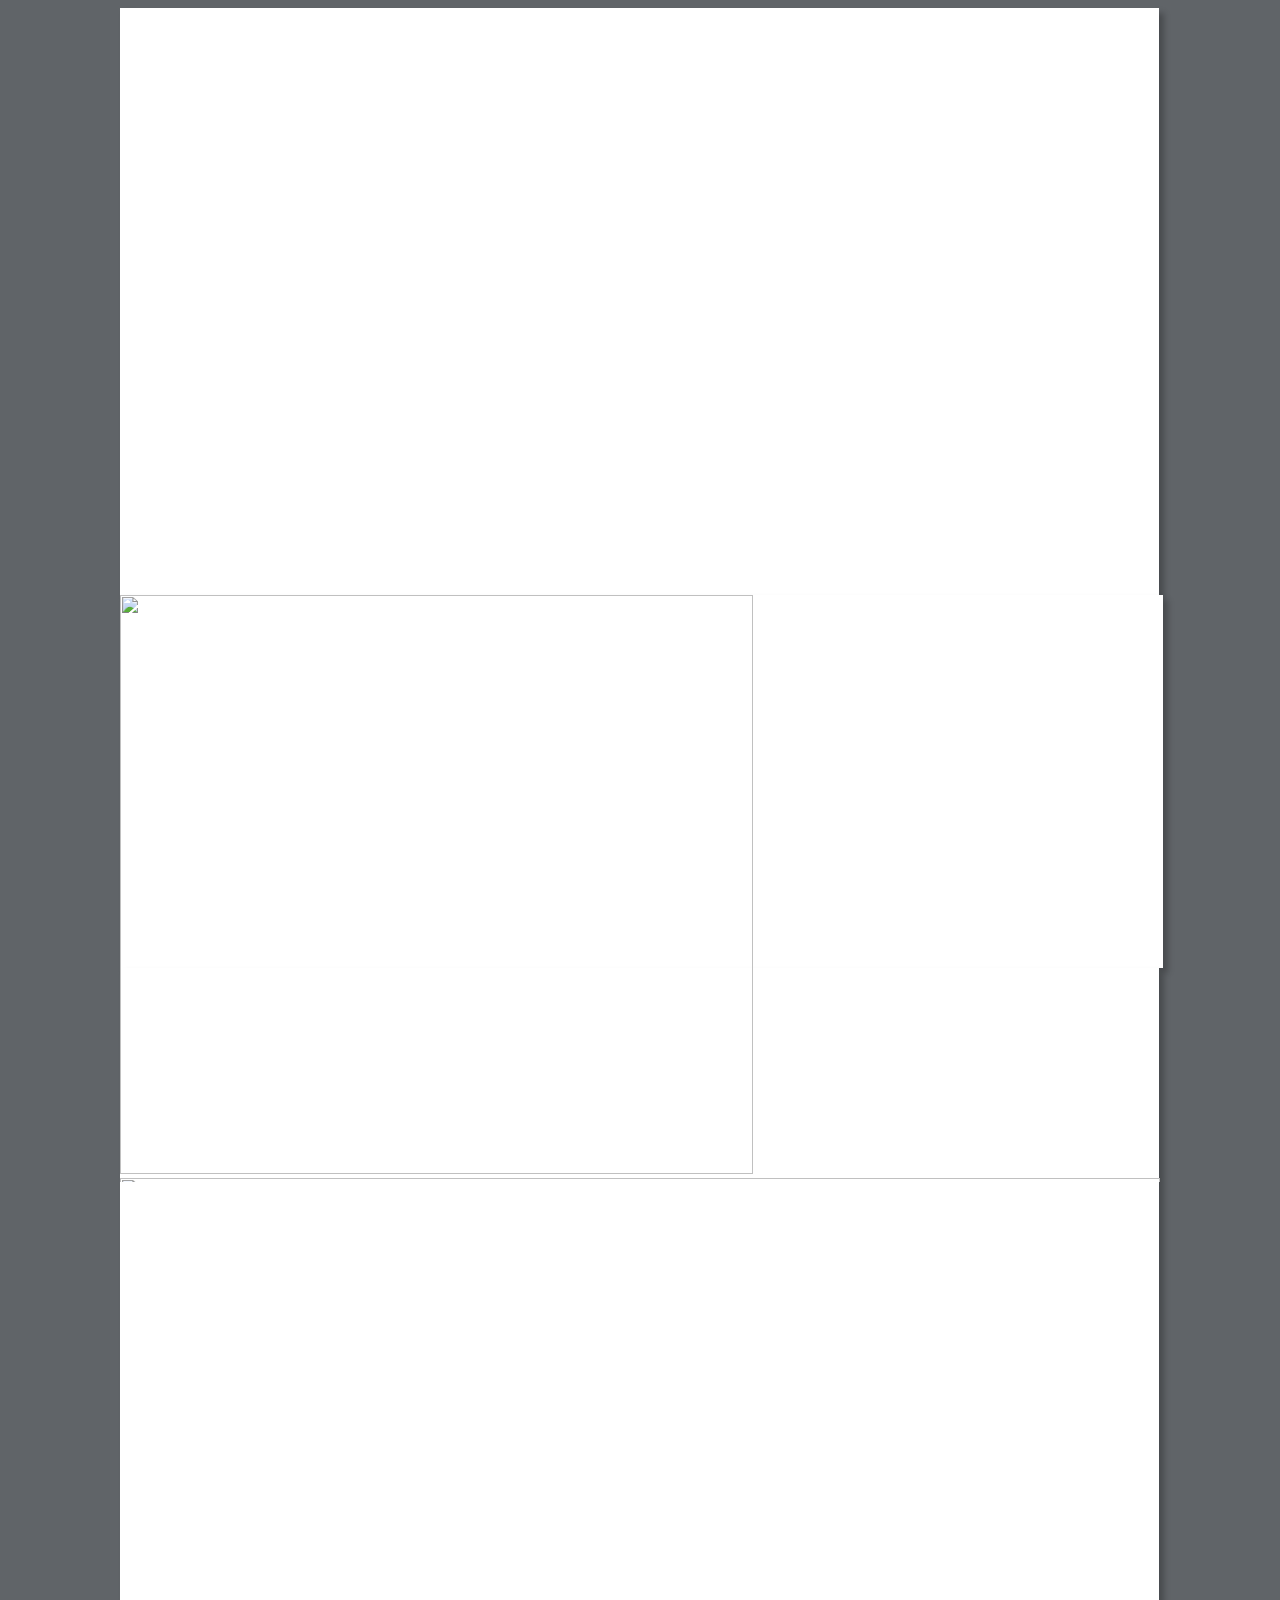
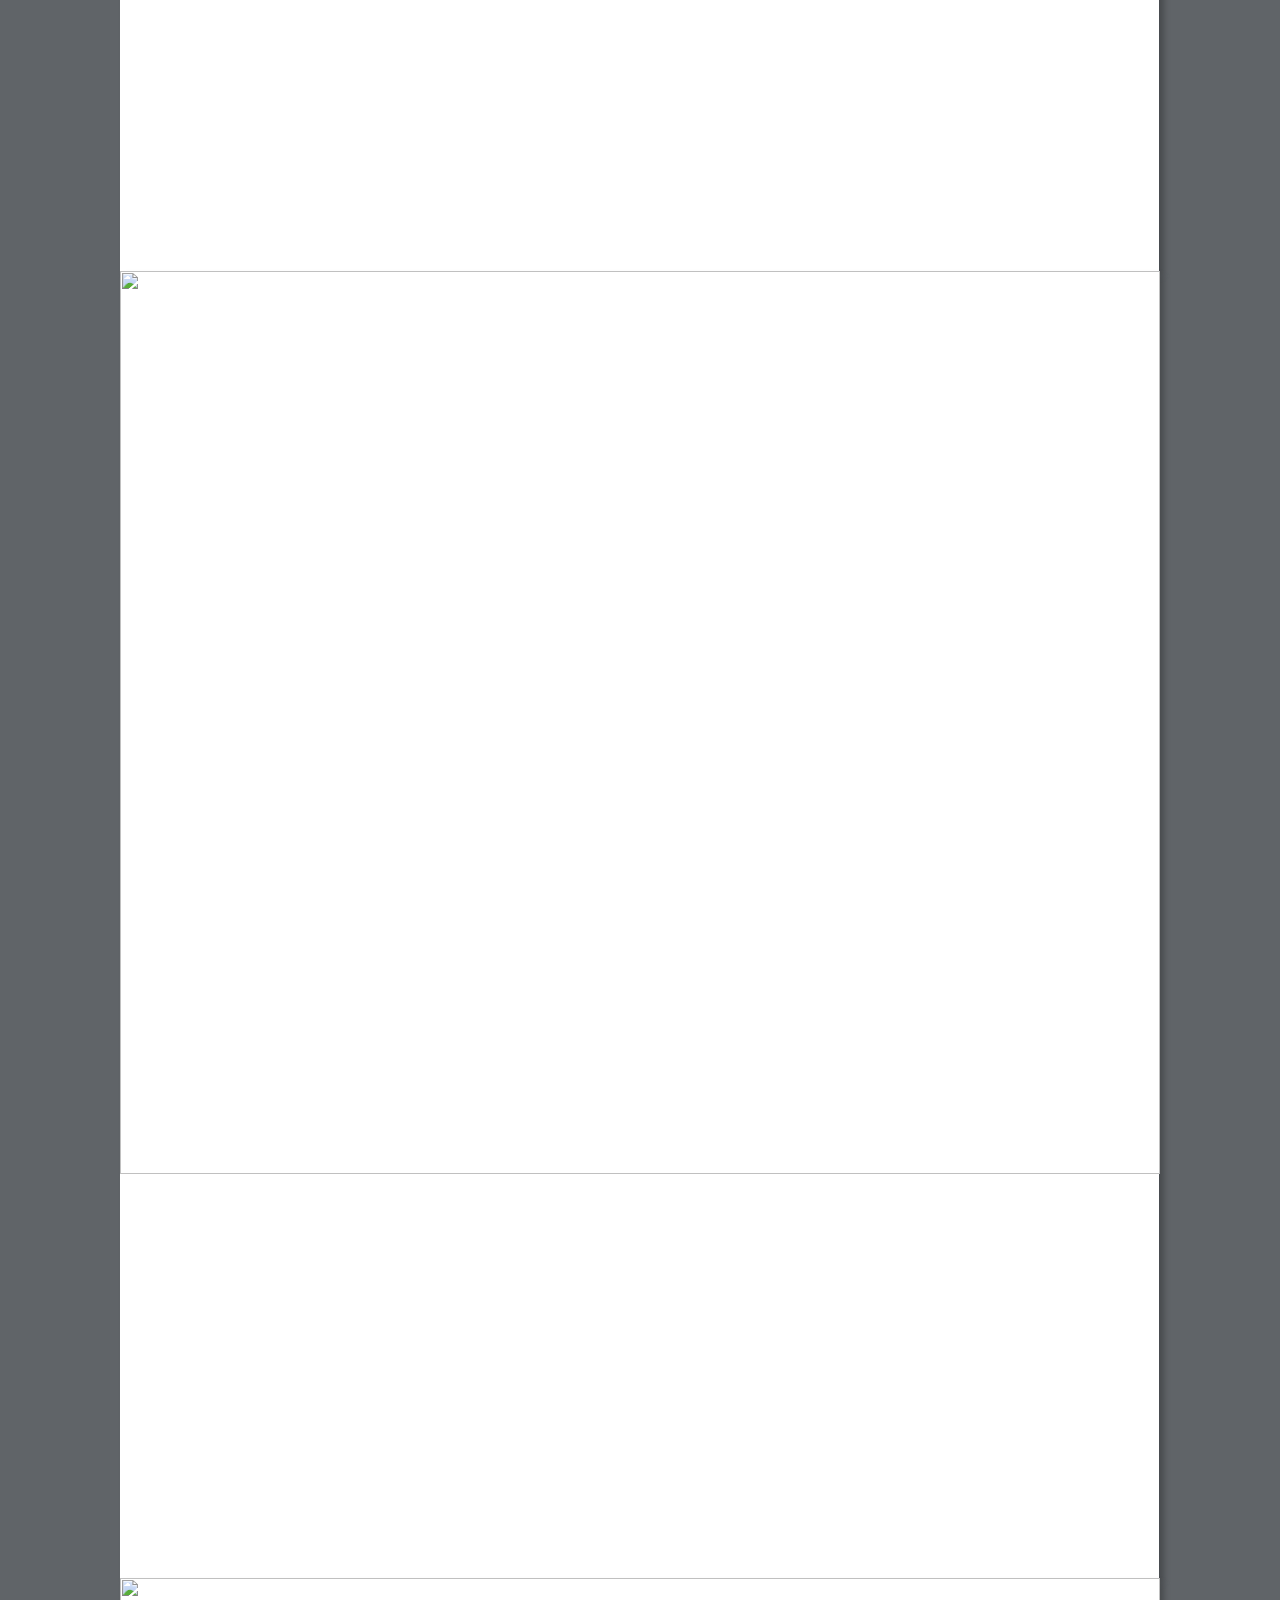
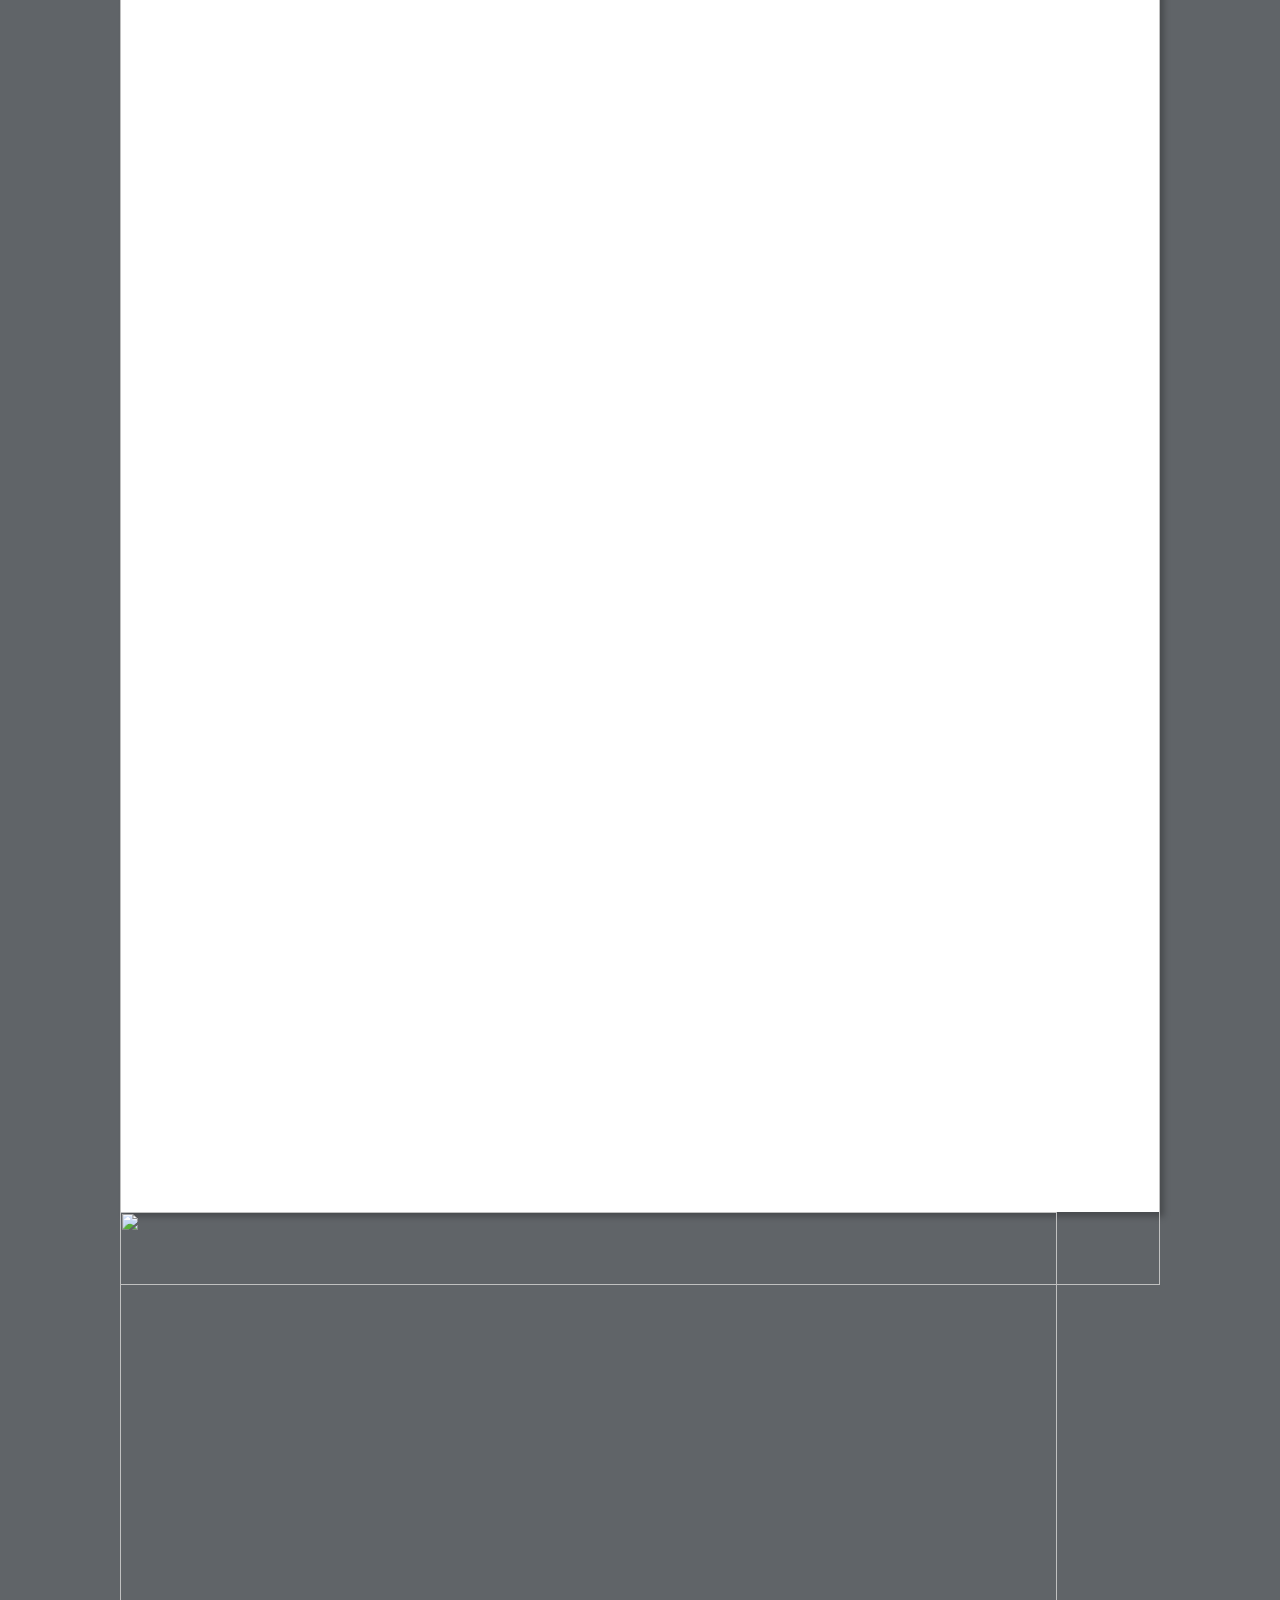
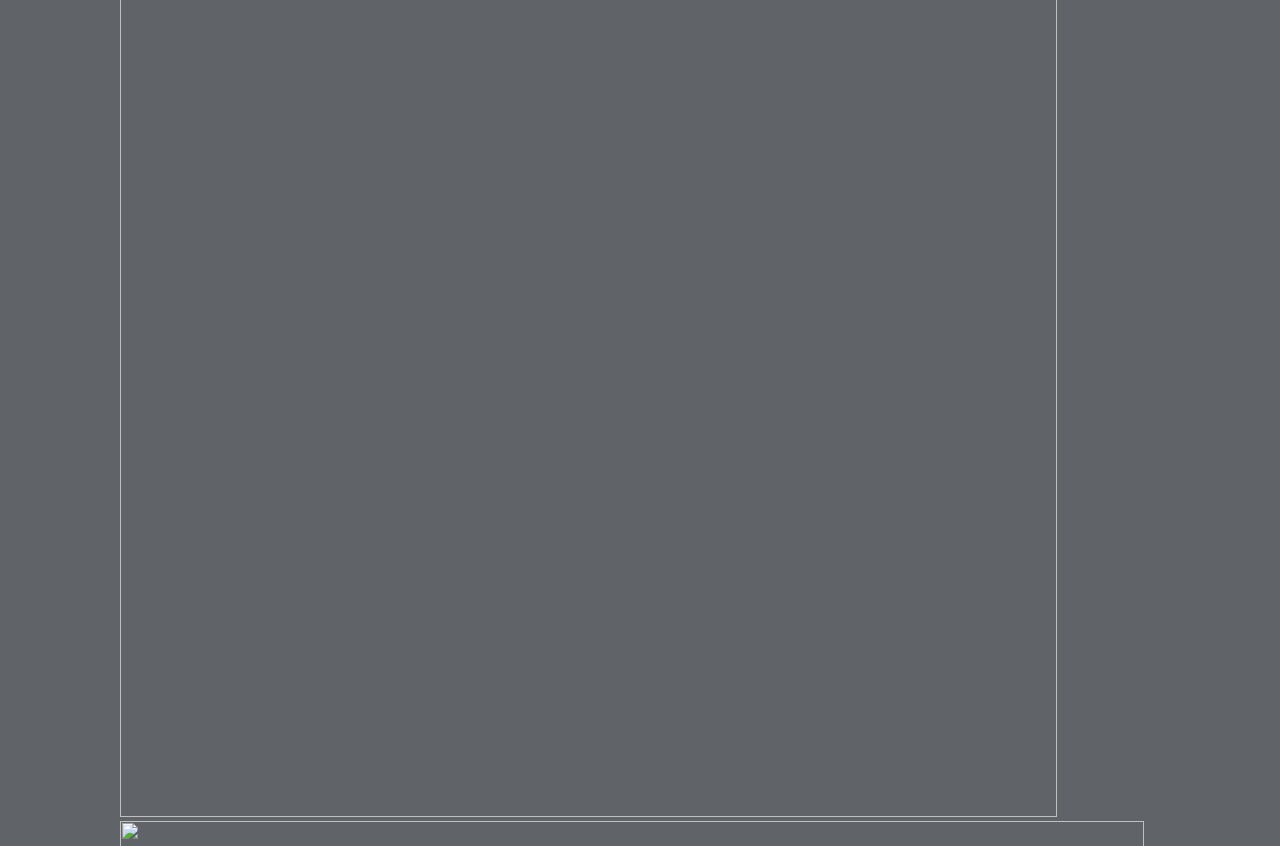
==== index.html @ 154f119e "Add files via upload" ====
<!DOCTYPE html>
<html lang="zxx">
<head>
 <meta http-equiv="X-UA-Compatible" content="IE=EDGE">
 <meta charset="utf-8">
 <meta name="Generator" content="Xara HTML filter v.9.6.0.33">
 <meta name="XAR Files" content="Mazizi-Miya-Pro_htm_files/xr_files.txt">
 <title>Mazizi-Miya-Pro</title>
 <meta name="viewport" content="width=device-width, initial-scale=1">
 <script>document.documentElement.className="xr_bgh0";</script>
 <link rel="stylesheet" href="Mazizi-Miya-Pro_htm_files/xr_main.css">
 <link rel="stylesheet" href="Mazizi-Miya-Pro_htm_files/xr_text.css">
 <script>
 <!--
  var xr_bckgx=0,xr_bckgy=0;function xr_rx(){var ww=document.documentElement.clientWidth;
  xr_dx=(ww-parseInt(xr_xr.style.width))/2;
  if(xr_dx<0){xr_dx=0;};
  document.body.style.backgroundPosition=xr_dx+xr_bckgx+"px "+(xr_bckgy+xr_xr.offsetTop)+"px";};
  function xr_nn(){return(true);};function xr_mm(){};
  window.onresize=xr_rx; window.onload=xr_rx;
 -->
</script>
 <script>xr_spavert=1;xr_pagegap=4;</script>
 <link rel="stylesheet" href="Mazizi-Miya-Pro_htm_files/ani.css">
 <style>
  @media screen and (max-width: 1041px) {#xr_xr {top:0px;}}
 </style>
</head>
<body style="background-color:#606468">
<!--[if gte IE 9]><!-->
<div id="xr_xr" class="xr_noc" style="width: 1040px; height: 587px; position:relative; text-align:left; margin:0 auto;" onmousedown="xr_mm(event);">
<!--<![endif]-->
<!--[if lt IE 9]>
<div class="xr_ap" id="xr_xr" style="width: 1040px; height: 587px; left:50%; margin-left: -520px; text-align: left; top:0px;">
<![endif]-->
 <script>var xr_xr=document.getElementById("xr_xr")</script>
<div id="xr_td" class="xr_td">
<div class="xr_app xr_page0 xr_bgn_0_0_0" id="xr_page0" style="height: 587px; left:0px;">
<div id="xr_page_Mazizi-Miya-Pro"></div>
<div class="xr_apb xr_pp" style="width: 1039px; height: 587px; top:0px; left:0px; background-color: white; box-shadow: 5px 5px 6px rgba(0,0,0,0.25);"></div>
<div id="xr_xrc1" class="xr_ap xr_xrc" style="width: 1040px; height: 587px; overflow:hidden;">
 <img class="xr_ap" src="Mazizi-Miya-Pro_htm_files/1.jpg" alt="" title="" style="left:3px;top:0px;width:633px;height:579px;">
 <img class="xr_ap" src="Mazizi-Miya-Pro_htm_files/2.png" alt="" title="" style="left:0px;top:0px;width:1040px;height:585px;">
 <img class="xr_ap" src="Mazizi-Miya-Pro_htm_files/46.png" alt="" title="" style="left:0px;top:0px;width:1040px;height:584px;">
 <img class="xr_ap" src="Mazizi-Miya-Pro_htm_files/47.jpg" alt="" title="" style="left:56px;top:70px;width:310px;height:66px;">
 <img class="xr_ap" src="Mazizi-Miya-Pro_htm_files/5.png" alt="" title="" style="left:51px;top:338px;width:596px;height:197px;">
 <img class="xr_ap" src="Mazizi-Miya-Pro_htm_files/49.png" alt="" title="" style="left:48px;top:170px;width:412px;height:149px;">
<div class="xr_group">
 <span class="xr_ar" style="left:50px;top:79px;width:311px;height:52px; background-color: #A637EC;"></span>
</div>
 <img class="xr_ap" src="Mazizi-Miya-Pro_htm_files/50.jpg" alt="" title="" style="left:668px;top:87px;width:308px;height:447px;">
 <img class="xr_ap" src="Mazizi-Miya-Pro_htm_files/8.jpg" alt="" title="" style="left:676px;top:97px;width:292px;height:430px;">
 <img class="xr_ap" src="Mazizi-Miya-Pro_htm_files/52.jpg" alt="" title="" style="left:59px;top:97px;width:576px;height:418px;">
</div>
</div>
<div class="xr_app xr_page1 xr_bgn_1_0_0" id="xr_page1" style="height: 373px; left:0px;">
<div id="xr_page_Mazizi-Miya-Pro_2"></div>
<div class="xr_apb xr_pp" style="width: 1043px; height: 373px; top:0px; left:0px; background-color: white; box-shadow: 5px 5px 6px rgba(0,0,0,0.25);"></div>
<div id="xr_xrc2" class="xr_ap xr_xrc" style="width: 1044px; height: 373px; overflow:hidden;">
<iframe src="https://open.spotify.com/embed/album/0aCFxXlFzAm9dLtx5IFuYE?si=T-fPYQ72QIa0L0zfQtjj3w" width="1044" height="440" frameborder="0" allowtransparency="true" allow="encrypted-media"></iframe>     
</div>
</div>
<div class="xr_app xr_page2 xr_bgn_2_0_0" id="xr_page2" style="height: 903px; left:0px;">
<div id="xr_page_Mazizi-Miya-Pro_3"></div>
<div class="xr_apb xr_pp" style="width: 1039px; height: 903px; top:0px; left:0px; background-color: white; box-shadow: 5px 5px 6px rgba(0,0,0,0.25);"></div>
<div id="xr_xrc3" class="xr_ap xr_xrc" style="width: 1040px; height: 903px; overflow:hidden;">
 <img class="xr_ap" src="Mazizi-Miya-Pro_htm_files/9.png" alt="" title="" style="left:0px;top:0px;width:1040px;height:903px;">
 <img class="xr_ap" src="Mazizi-Miya-Pro_htm_files/10.jpg" alt="" title="" style="left:392px;top:54px;width:296px;height:44px;">
 <img class="xr_ap" src="Mazizi-Miya-Pro_htm_files/55.png" alt="" title="" style="left:0px;top:-1px;width:1043px;height:906px;">
<div class="xr_group">
 <span class="xr_ar" style="left:394px;top:45px;width:292px;height:52px; background-color: #A637EC;"></span>
</div>
<div class="xr_group">
 <span class="xr_ar" style="left:60px;top:17px;width:345px;height:426px; background-color: #A637EC;"></span>
</div>
 <img class="xr_ap" src="Mazizi-Miya-Pro_htm_files/12.jpg" alt="" title="" style="left:72px;top:30px;width:323px;height:404px;">
 <img class="xr_ap" src="Mazizi-Miya-Pro_htm_files/57.png" alt="" title="" style="left:419px;top:108px;width:501px;height:229px;">
<div class="xr_group">
 <span class="xr_ar" style="left:624px;top:449px;width:287px;height:426px; background-color: #A637EC;"></span>
</div>
 <img class="xr_ap" src="Mazizi-Miya-Pro_htm_files/14.jpg" alt="" title="" style="left:638px;top:459px;width:258px;height:403px;">
<div class="xr_group">
 <span class="xr_ar" style="left:58px;top:489px;width:566px;height:52px; background-color: #A637EC;"></span>
</div>
 <img class="xr_ap" src="Mazizi-Miya-Pro_htm_files/15.png" alt="" title="" style="left:56px;top:548px;width:560px;height:161px;">
<div class="xr_group">
 <span class="xr_ar" style="left:55px;top:713px;width:578px;height:162px; background-color: #A637EC;"></span>
</div>
 <img class="xr_ap" src="Mazizi-Miya-Pro_htm_files/16.jpg" alt="" title="" style="left:67px;top:726px;width:102px;height:136px;">
 <img class="xr_ap" src="Mazizi-Miya-Pro_htm_files/17.jpg" alt="" title="" style="left:285px;top:724px;width:106px;height:136px;">
 <img class="xr_ap" src="Mazizi-Miya-Pro_htm_files/18.jpg" alt="" title="" style="left:398px;top:723px;width:109px;height:136px;">
 <img class="xr_ap" src="Mazizi-Miya-Pro_htm_files/19.jpg" alt="" title="" style="left:174px;top:727px;width:105px;height:136px;">
 <img class="xr_ap" src="Mazizi-Miya-Pro_htm_files/20.jpg" alt="" title="" style="left:513px;top:724px;width:103px;height:136px;">
 <img class="xr_ap" src="Mazizi-Miya-Pro_htm_files/65.jpg" alt="" title="" style="left:428px;top:61px;width:463px;height:267px;">
 <img class="xr_ap" src="Mazizi-Miya-Pro_htm_files/66.jpg" alt="" title="" style="left:68px;top:504px;width:500px;height:181px;">
</div>
</div>
<div class="xr_app xr_page3 xr_bgn_3_0_0" id="xr_page3" style="height: 1307px; left:0px;">
<div id="xr_page_Mazizi-Miya-Pro_4"></div>
<div class="xr_apb xr_pp" style="width: 1039px; height: 1307px; top:0px; left:0px; background-color: white; box-shadow: 5px 5px 6px rgba(0,0,0,0.25);"></div>
<div id="xr_xrc4" class="xr_ap xr_xrc" style="width: 1040px; height: 1307px; overflow:hidden;">
 <img class="xr_ap" src="Mazizi-Miya-Pro_htm_files/21.png" alt="" title="" style="left:0px;top:-1px;width:1040px;height:1307px;">
 <img class="xr_ap" src="Mazizi-Miya-Pro_htm_files/22.jpg" alt="" title="" style="left:392px;top:32px;width:453px;height:65px;">
<div class="xr_group">
 <span class="xr_ar" style="left:394px;top:45px;width:451px;height:52px; background-color: #A637EC;"></span>
</div>
<div class="xr_group">
 <span class="xr_ar" style="left:60px;top:17px;width:345px;height:514px; background-color: #A637EC;"></span>
</div>
<div class="xr_group">
 <span class="xr_ar" style="left:638px;top:542px;width:251px;height:346px; background-color: #A637EC;"></span>
</div>
<div class="xr_group">
 <span class="xr_ar" style="left:51px;top:578px;width:588px;height:52px; background-color: #A637EC;"></span>
</div>
 <img class="xr_ap" src="Mazizi-Miya-Pro_htm_files/69.png" alt="" title="" style="left:335px;top:960px;width:671px;height:245px;">
<div class="xr_group">
 <span class="xr_ar" style="left:60px;top:862px;width:269px;height:436px; background-color: #A637EC;"></span>
</div>
 <img class="xr_ap" src="Mazizi-Miya-Pro_htm_files/24.png" alt="" title="" style="left:54px;top:637px;width:557px;height:196px;">
<div class="xr_group">
 <span class="xr_ar" style="left:422px;top:284px;width:177px;height:38px; background-color: #A637EC;"></span>
</div>
 <img class="xr_ap" src="Mazizi-Miya-Pro_htm_files/71.png" alt="" title="" style="left:412px;top:106px;width:609px;height:427px;">
<div class="xr_group">
 <span class="xr_ar" style="left:329px;top:905px;width:560px;height:44px; background-color: #A637EC;"></span>
</div>
 <img class="xr_ap" src="Mazizi-Miya-Pro_htm_files/26.png" alt="" title="" style="left:65px;top:39px;width:331px;height:470px;">
 <img class="xr_ap" src="Mazizi-Miya-Pro_htm_files/27.jpg" alt="" title="" style="left:81px;top:41px;width:309px;height:476px;">
 <img class="xr_ap" src="Mazizi-Miya-Pro_htm_files/28.jpg" alt="" title="" style="left:649px;top:565px;width:224px;height:310px;">
 <img class="xr_ap" src="Mazizi-Miya-Pro_htm_files/29.jpg" alt="" title="" style="left:77px;top:877px;width:231px;height:400px;">
 <img class="xr_ap" src="Mazizi-Miya-Pro_htm_files/76.jpg" alt="" title="" style="left:433px;top:54px;width:559px;height:461px;">
 <img class="xr_ap" src="Mazizi-Miya-Pro_htm_files/77.jpg" alt="" title="" style="left:68px;top:602px;width:514px;height:219px;">
 <img class="xr_ap" src="Mazizi-Miya-Pro_htm_files/78.jpg" alt="" title="" style="left:349px;top:917px;width:628px;height:265px;">
</div>
</div>
<div class="xr_app xr_page4 xr_bgn_4_0_0" id="xr_page4" style="height: 1234px; left:0px;">
<div id="xr_page_Mazizi-Miya-Pro_5"></div>
<div class="xr_apb xr_pp" style="width: 1039px; height: 1234px; top:0px; left:0px; background-color: white; box-shadow: 5px 5px 6px rgba(0,0,0,0.25);"></div>
<div id="xr_xrc5" class="xr_ap xr_xrc" style="width: 1040px; height: 1234px; overflow:hidden;">
 <img class="xr_ap" src="Mazizi-Miya-Pro_htm_files/30.jpg" alt="" title="" style="left:0px;top:2px;width:937px;height:1205px;">
 <img class="xr_ap" src="Mazizi-Miya-Pro_htm_files/134.png" alt="" title="" style="left:16px;top:-1px;width:1024px;height:1213px;">
 <img class="xr_ap" src="Mazizi-Miya-Pro_htm_files/32.jpg" alt="" title="" style="left:392px;top:32px;width:296px;height:65px;">
<div class="xr_group">
 <span class="xr_ar" style="left:394px;top:45px;width:292px;height:52px; background-color: #A637EC;"></span>
</div>
<div class="xr_group">
 <span class="xr_ar" style="left:60px;top:17px;width:345px;height:426px; background-color: #A637EC;"></span>
</div>
 <img class="xr_ap" src="Mazizi-Miya-Pro_htm_files/33.jpg" alt="" title="" style="left:72px;top:29px;width:323px;height:404px;">
 <img class="xr_ap" src="Mazizi-Miya-Pro_htm_files/34.png" alt="" title="" style="left:414px;top:110px;width:500px;height:154px;">
<div class="xr_group">
 <span class="xr_ar" style="left:624px;top:449px;width:287px;height:426px; background-color: #A637EC;"></span>
</div>
 <img class="xr_ap" src="Mazizi-Miya-Pro_htm_files/35.jpg" alt="" title="" style="left:638px;top:458px;width:261px;height:399px;">
<div class="xr_group">
 <span class="xr_ar" style="left:58px;top:489px;width:566px;height:52px; background-color: #A637EC;"></span>
</div>
<div class="xr_group">
 <span class="xr_ar" style="left:927px;top:3px;width:110px;height:1202px; background-color: #A637EC;"></span>
</div>
 <img class="xr_ap" src="Mazizi-Miya-Pro_htm_files/36.png" alt="" title="" style="left:56px;top:552px;width:560px;height:147px;">
<div class="xr_group">
 <span class="xr_ar" style="left:278px;top:713px;width:355px;height:162px; background-color: #A637EC;"></span>
</div>
 <img class="xr_ap" src="Mazizi-Miya-Pro_htm_files/37.png" alt="" title="" style="left:407px;top:107px;width:507px;height:157px;">
 <img class="xr_ap" src="Mazizi-Miya-Pro_htm_files/38.jpg" alt="" title="" style="left:285px;top:723px;width:113px;height:136px;">
 <img class="xr_ap" src="Mazizi-Miya-Pro_htm_files/39.jpg" alt="" title="" style="left:403px;top:723px;width:102px;height:136px;">
 <img class="xr_ap" src="Mazizi-Miya-Pro_htm_files/40.jpg" alt="" title="" style="left:509px;top:723px;width:106px;height:136px;">
<div class="xr_group">
 <span class="xr_ar" style="left:55px;top:911px;width:526px;height:58px; background-color: #A637EC;"></span>
</div>
 <img class="xr_ap" src="Mazizi-Miya-Pro_htm_files/41.png" alt="" title="" style="left:47px;top:1046px;width:615px;height:115px;">
 <img class="xr_ap" src="Mazizi-Miya-Pro_htm_files/42.jpg" alt="" title="" style="left:71px;top:1106px;width:24px;height:24px;">
<div class="xr_group">
 <span class="xr_ar" style="left:4px;top:1203px;width:1034px;height:26px; background-color: #A637EC;"></span>
</div>
 <img class="xr_ap" src="Mazizi-Miya-Pro_htm_files/43.jpg" alt="" title="" style="left:69px;top:1056px;width:27px;height:27px;">
 <img class="xr_ap" src="Mazizi-Miya-Pro_htm_files/93.jpg" alt="" title="" style="left:417px;top:57px;width:467px;height:185px;">
 <img class="xr_ap" src="Mazizi-Miya-Pro_htm_files/94.jpg" alt="" title="" style="left:76px;top:506px;width:500px;height:178px;">
 <img class="xr_ap" src="Mazizi-Miya-Pro_htm_files/95.jpg" alt="" title="" style="left:63px;top:930px;width:342px;height:24px;">
 <img class="xr_ap" src="Mazizi-Miya-Pro_htm_files/96.jpg" alt="" title="" style="left:64px;top:1001px;width:423px;height:21px;">
 <img class="xr_ap" src="Mazizi-Miya-Pro_htm_files/97.jpg" alt="" title="" style="left:101px;top:1064px;width:500px;height:62px;">
</div>
</div>
</div>
</div>
<!--[if lt IE 7]><script src="Mazizi-Miya-Pro_htm_files/png.js"></script><![endif]-->
</body>
</html>
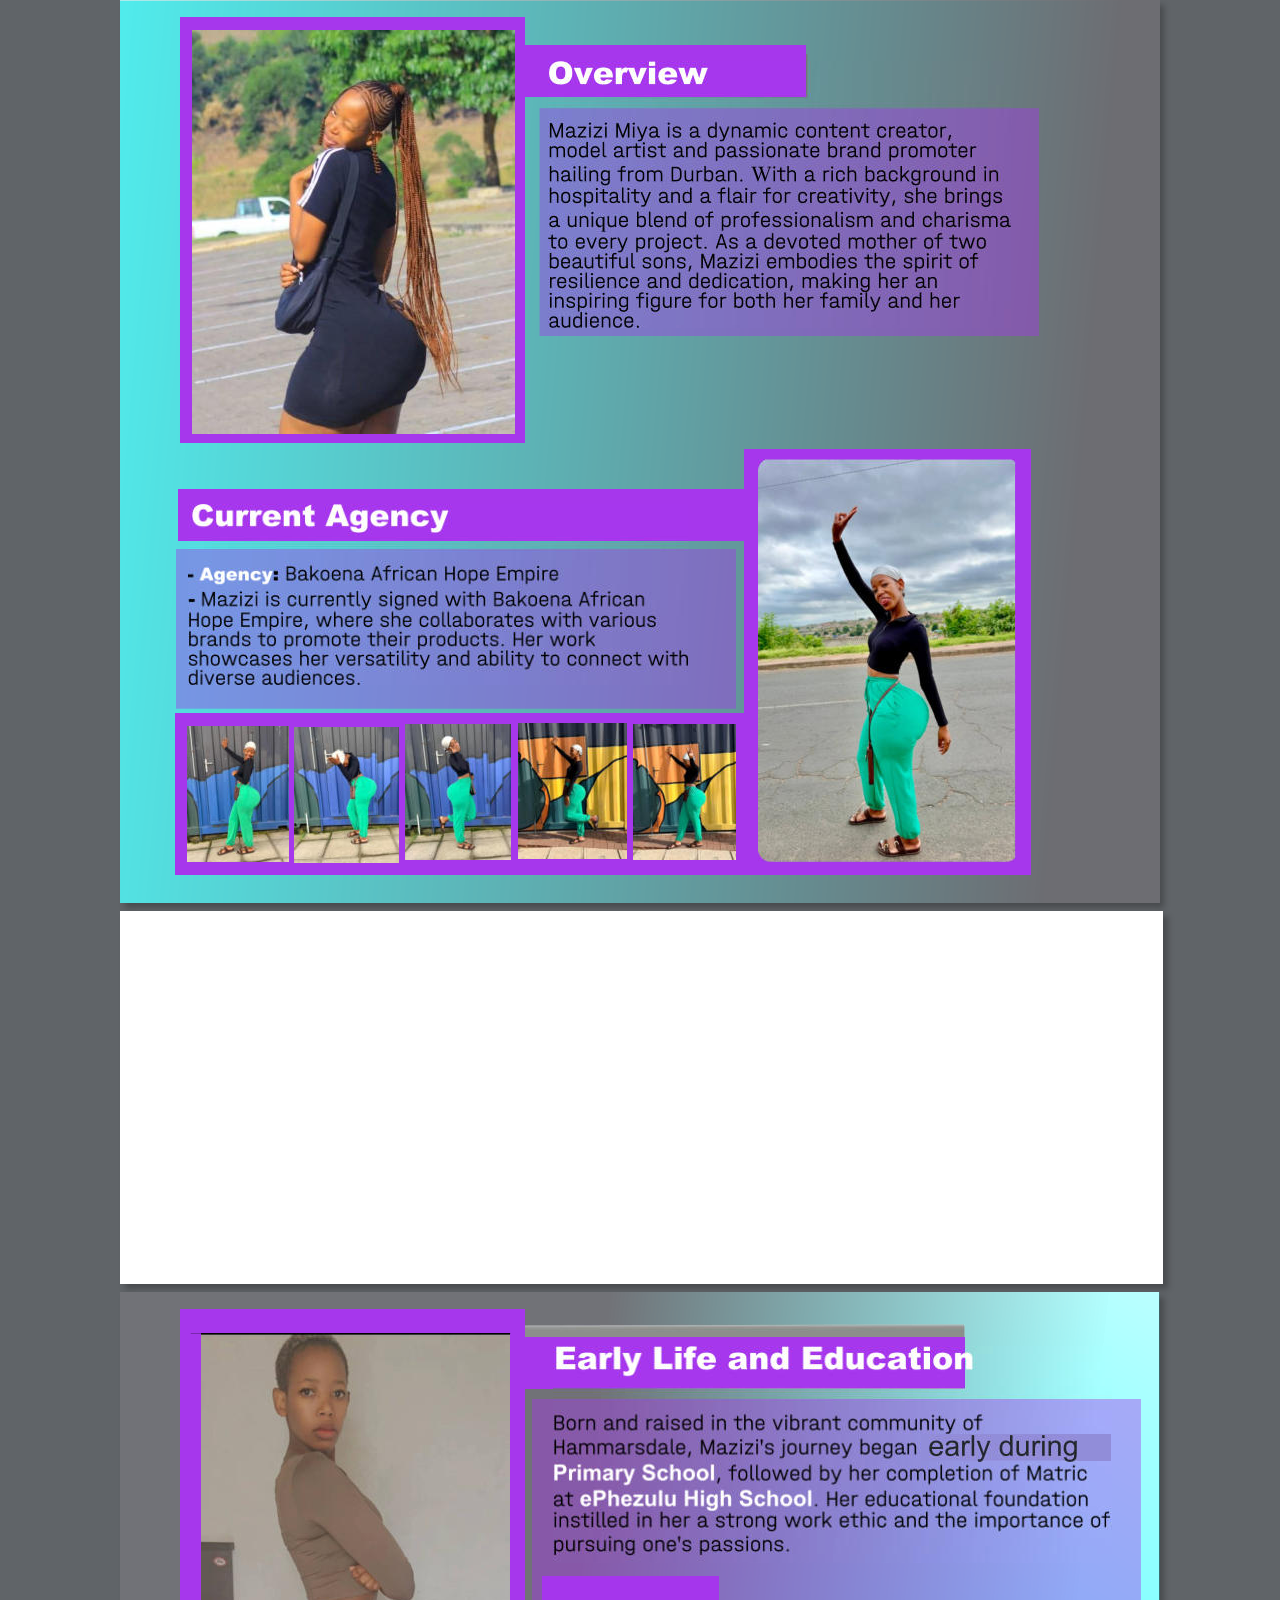
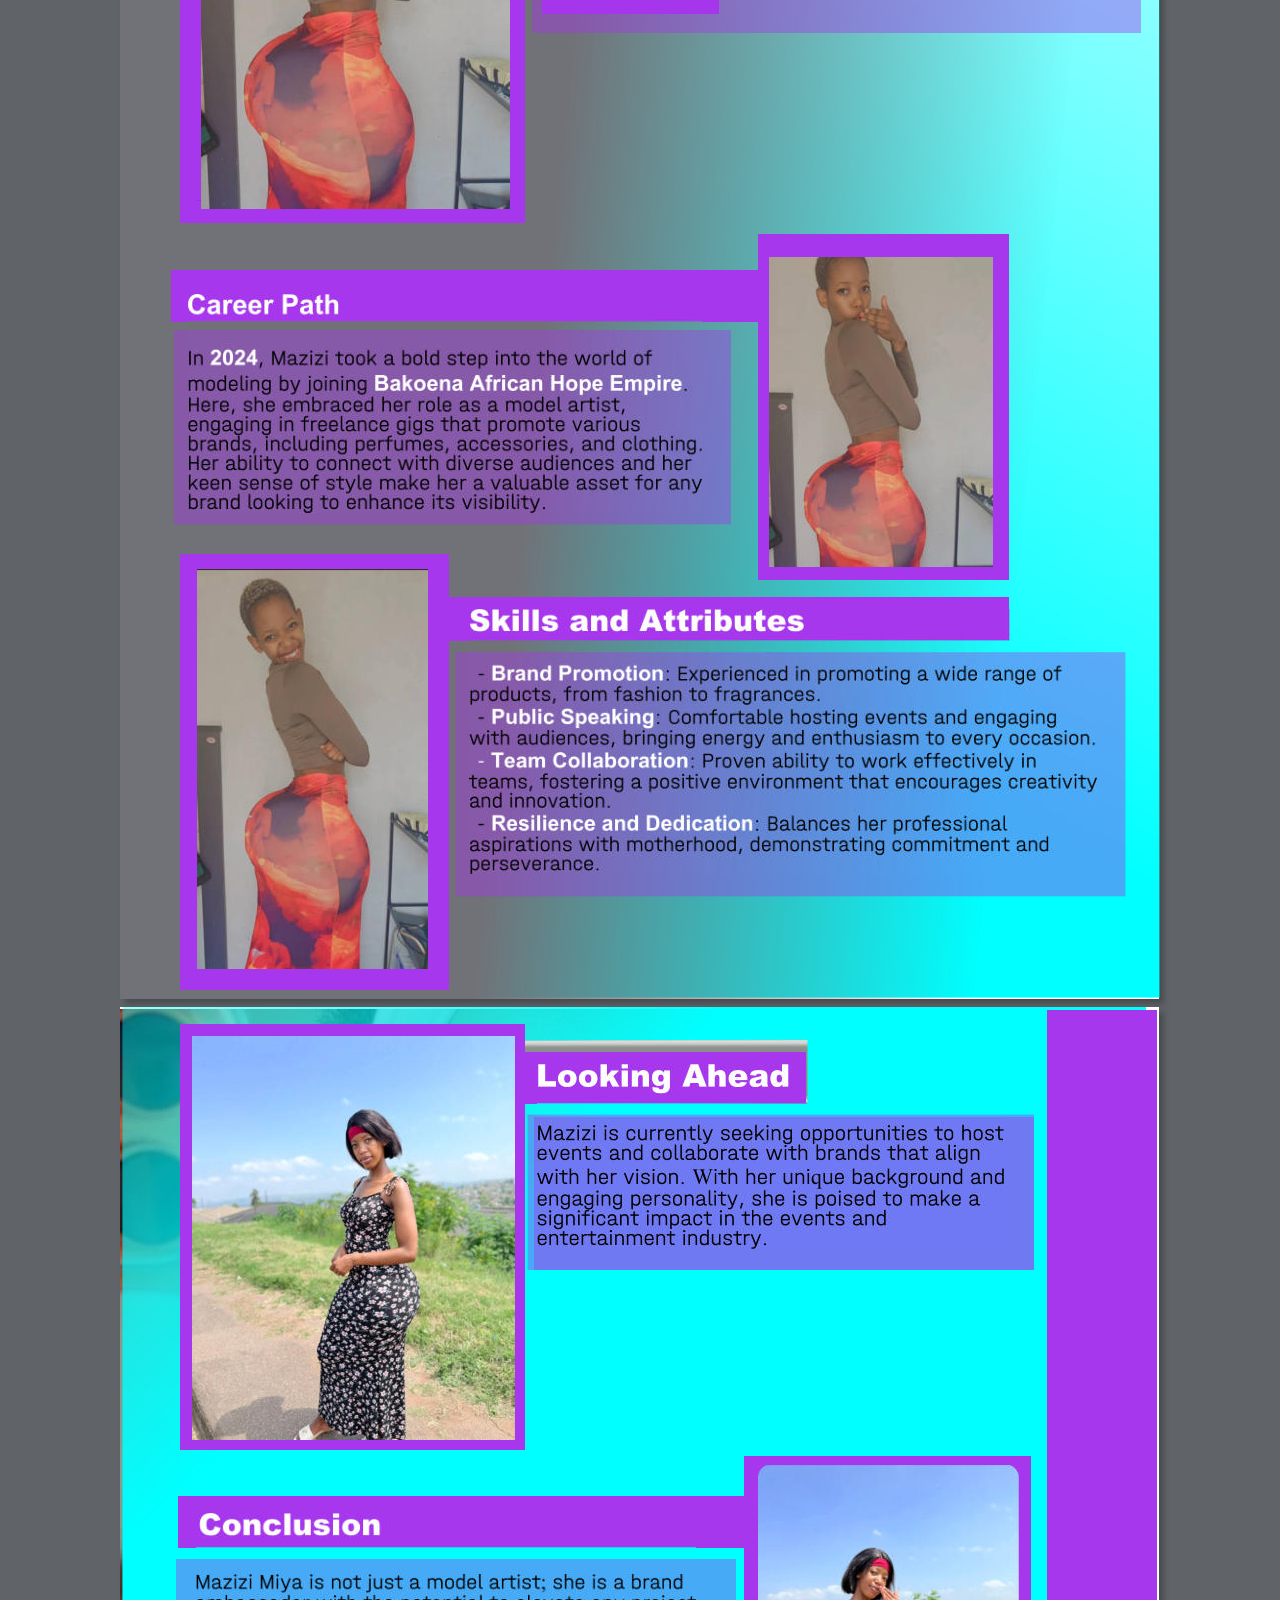
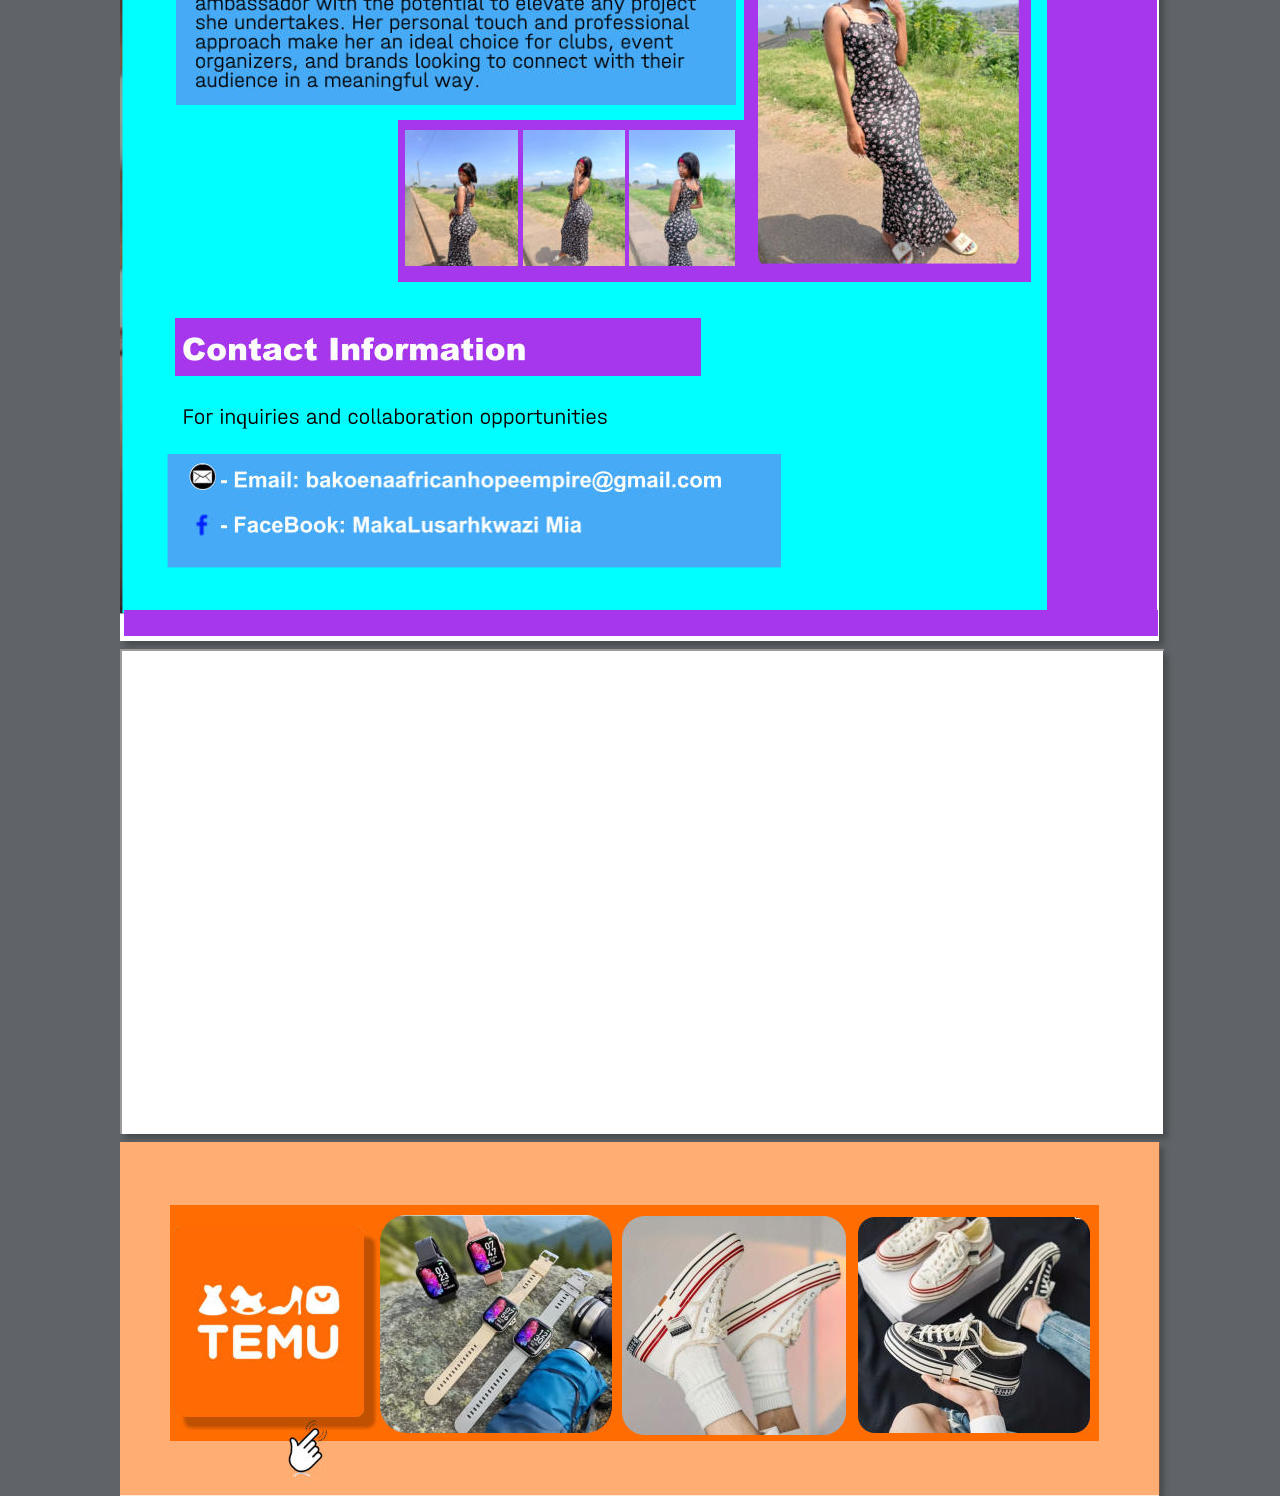
==== commit 420a6199: "Add files via upload" ====
--- a/index.html
+++ b/index.html
@@ -4,12 +4,13 @@
  <meta http-equiv="X-UA-Compatible" content="IE=EDGE">
  <meta charset="utf-8">
  <meta name="Generator" content="Xara HTML filter v.9.6.0.33">
- <meta name="XAR Files" content="Mazizi-Miya-Pro_htm_files/xr_files.txt">
- <title>Mazizi-Miya-Pro</title>
+ <meta name="XAR Files" content="Mazizi-Miya-pp_htm_files/xr_files.txt">
+ 
+ <title>Mazizi-Miya</title>
  <meta name="viewport" content="width=device-width, initial-scale=1">
  <script>document.documentElement.className="xr_bgh0";</script>
- <link rel="stylesheet" href="Mazizi-Miya-Pro_htm_files/xr_main.css">
- <link rel="stylesheet" href="Mazizi-Miya-Pro_htm_files/xr_text.css">
+ <link rel="stylesheet" href="Mazizi-Miya-pp_htm_files/xr_main.css">
+ <link rel="stylesheet" href="Mazizi-Miya-pp_htm_files/xr_text.css">
  <script>
  <!--
   var xr_bckgx=0,xr_bckgy=0;function xr_rx(){var ww=document.documentElement.clientWidth;
@@ -21,170 +22,186 @@
  -->
 </script>
  <script>xr_spavert=1;xr_pagegap=4;</script>
- <link rel="stylesheet" href="Mazizi-Miya-Pro_htm_files/ani.css">
+ <link rel="stylesheet" href="Mazizi-Miya-pp_htm_files/ani.css">
  <style>
   @media screen and (max-width: 1041px) {#xr_xr {top:0px;}}
  </style>
 </head>
 <body style="background-color:#606468">
 <!--[if gte IE 9]><!-->
-<div id="xr_xr" class="xr_noc" style="width: 1040px; height: 587px; position:relative; text-align:left; margin:0 auto;" onmousedown="xr_mm(event);">
+<div id="xr_xr" class="xr_noc" style="width: 1040px; height: 903px; position:relative; text-align:left; margin:0 auto;" onmousedown="xr_mm(event);">
 <!--<![endif]-->
 <!--[if lt IE 9]>
-<div class="xr_ap" id="xr_xr" style="width: 1040px; height: 587px; left:50%; margin-left: -520px; text-align: left; top:0px;">
+<div class="xr_ap" id="xr_xr" style="width: 1040px; height: 903px; left:50%; margin-left: -520px; text-align: left; top:0px;">
 <![endif]-->
  <script>var xr_xr=document.getElementById("xr_xr")</script>
 <div id="xr_td" class="xr_td">
-<div class="xr_app xr_page0 xr_bgn_0_0_0" id="xr_page0" style="height: 587px; left:0px;">
-<div id="xr_page_Mazizi-Miya-Pro"></div>
-<div class="xr_apb xr_pp" style="width: 1039px; height: 587px; top:0px; left:0px; background-color: white; box-shadow: 5px 5px 6px rgba(0,0,0,0.25);"></div>
-<div id="xr_xrc1" class="xr_ap xr_xrc" style="width: 1040px; height: 587px; overflow:hidden;">
- <img class="xr_ap" src="Mazizi-Miya-Pro_htm_files/1.jpg" alt="" title="" style="left:3px;top:0px;width:633px;height:579px;">
- <img class="xr_ap" src="Mazizi-Miya-Pro_htm_files/2.png" alt="" title="" style="left:0px;top:0px;width:1040px;height:585px;">
- <img class="xr_ap" src="Mazizi-Miya-Pro_htm_files/46.png" alt="" title="" style="left:0px;top:0px;width:1040px;height:584px;">
- <img class="xr_ap" src="Mazizi-Miya-Pro_htm_files/47.jpg" alt="" title="" style="left:56px;top:70px;width:310px;height:66px;">
- <img class="xr_ap" src="Mazizi-Miya-Pro_htm_files/5.png" alt="" title="" style="left:51px;top:338px;width:596px;height:197px;">
- <img class="xr_ap" src="Mazizi-Miya-Pro_htm_files/49.png" alt="" title="" style="left:48px;top:170px;width:412px;height:149px;">
-<div class="xr_group">
- <span class="xr_ar" style="left:50px;top:79px;width:311px;height:52px; background-color: #A637EC;"></span>
-</div>
- <img class="xr_ap" src="Mazizi-Miya-Pro_htm_files/50.jpg" alt="" title="" style="left:668px;top:87px;width:308px;height:447px;">
- <img class="xr_ap" src="Mazizi-Miya-Pro_htm_files/8.jpg" alt="" title="" style="left:676px;top:97px;width:292px;height:430px;">
- <img class="xr_ap" src="Mazizi-Miya-Pro_htm_files/52.jpg" alt="" title="" style="left:59px;top:97px;width:576px;height:418px;">
+<div class="xr_app xr_page0 xr_bgn_0_0_0" id="xr_page0" style="height: 903px; left:0px;">
+<div id="xr_page_Mazizi-Miya-pp"></div>
+<div class="xr_apb xr_pp" style="width: 1039px; height: 903px; top:0px; left:0px; background-color: white; box-shadow: 5px 5px 6px rgba(0,0,0,0.25);"></div>
+<div id="xr_xrc1" class="xr_ap xr_xrc" style="width: 1040px; height: 903px; overflow:hidden;">
+ <img class="xr_ap" src="Mazizi-Miya-pp_htm_files/135.png" alt="" title="" style="left:0px;top:0px;width:1040px;height:903px;">
+ <img class="xr_ap" src="Mazizi-Miya-pp_htm_files/136.jpg" alt="" title="" style="left:392px;top:54px;width:296px;height:44px;">
+ <img class="xr_ap" src="Mazizi-Miya-pp_htm_files/137.png" alt="" title="" style="left:0px;top:-1px;width:1043px;height:906px;">
+<div class="xr_group">
+ <span class="xr_ar" style="left:394px;top:45px;width:292px;height:52px; background-color: #A637EC;"></span>
+</div>
+<div class="xr_group">
+ <span class="xr_ar" style="left:60px;top:17px;width:345px;height:426px; background-color: #A637EC;"></span>
+</div>
+ <img class="xr_ap" src="Mazizi-Miya-pp_htm_files/12.jpg" alt="" title="" style="left:72px;top:30px;width:323px;height:404px;">
+ <img class="xr_ap" src="Mazizi-Miya-pp_htm_files/57.png" alt="" title="" style="left:419px;top:108px;width:501px;height:229px;">
+<div class="xr_group">
+ <span class="xr_ar" style="left:624px;top:449px;width:287px;height:426px; background-color: #A637EC;"></span>
+</div>
+ <img class="xr_ap" src="Mazizi-Miya-pp_htm_files/14.jpg" alt="" title="" style="left:638px;top:459px;width:258px;height:403px;">
+<div class="xr_group">
+ <span class="xr_ar" style="left:58px;top:489px;width:566px;height:52px; background-color: #A637EC;"></span>
+</div>
+ <img class="xr_ap" src="Mazizi-Miya-pp_htm_files/15.png" alt="" title="" style="left:56px;top:548px;width:560px;height:161px;">
+<div class="xr_group">
+ <span class="xr_ar" style="left:55px;top:713px;width:578px;height:162px; background-color: #A637EC;"></span>
+</div>
+ <img class="xr_ap" src="Mazizi-Miya-pp_htm_files/16.jpg" alt="" title="" style="left:67px;top:726px;width:102px;height:136px;">
+ <img class="xr_ap" src="Mazizi-Miya-pp_htm_files/17.jpg" alt="" title="" style="left:285px;top:724px;width:106px;height:136px;">
+ <img class="xr_ap" src="Mazizi-Miya-pp_htm_files/18.jpg" alt="" title="" style="left:398px;top:723px;width:109px;height:136px;">
+ <img class="xr_ap" src="Mazizi-Miya-pp_htm_files/19.jpg" alt="" title="" style="left:174px;top:727px;width:105px;height:136px;">
+ <img class="xr_ap" src="Mazizi-Miya-pp_htm_files/20.jpg" alt="" title="" style="left:513px;top:724px;width:103px;height:136px;">
+ <img class="xr_ap" src="Mazizi-Miya-pp_htm_files/147.jpg" alt="" title="" style="left:428px;top:61px;width:463px;height:267px;">
+ <img class="xr_ap" src="Mazizi-Miya-pp_htm_files/148.jpg" alt="" title="" style="left:68px;top:504px;width:500px;height:181px;">
 </div>
 </div>
 <div class="xr_app xr_page1 xr_bgn_1_0_0" id="xr_page1" style="height: 373px; left:0px;">
-<div id="xr_page_Mazizi-Miya-Pro_2"></div>
+<div id="xr_page_Mazizi-Miya-pp_2"></div>
 <div class="xr_apb xr_pp" style="width: 1043px; height: 373px; top:0px; left:0px; background-color: white; box-shadow: 5px 5px 6px rgba(0,0,0,0.25);"></div>
 <div id="xr_xrc2" class="xr_ap xr_xrc" style="width: 1044px; height: 373px; overflow:hidden;">
-<iframe src="https://open.spotify.com/embed/album/0aCFxXlFzAm9dLtx5IFuYE?si=T-fPYQ72QIa0L0zfQtjj3w" width="1044" height="440" frameborder="0" allowtransparency="true" allow="encrypted-media"></iframe>     
-</div>
-</div>
-<div class="xr_app xr_page2 xr_bgn_2_0_0" id="xr_page2" style="height: 903px; left:0px;">
-<div id="xr_page_Mazizi-Miya-Pro_3"></div>
-<div class="xr_apb xr_pp" style="width: 1039px; height: 903px; top:0px; left:0px; background-color: white; box-shadow: 5px 5px 6px rgba(0,0,0,0.25);"></div>
-<div id="xr_xrc3" class="xr_ap xr_xrc" style="width: 1040px; height: 903px; overflow:hidden;">
- <img class="xr_ap" src="Mazizi-Miya-Pro_htm_files/9.png" alt="" title="" style="left:0px;top:0px;width:1040px;height:903px;">
- <img class="xr_ap" src="Mazizi-Miya-Pro_htm_files/10.jpg" alt="" title="" style="left:392px;top:54px;width:296px;height:44px;">
- <img class="xr_ap" src="Mazizi-Miya-Pro_htm_files/55.png" alt="" title="" style="left:0px;top:-1px;width:1043px;height:906px;">
+<iframe src="https://open.spotify.com/embed/album/1YGjJwAanA1N66ctu89siu?si=C96R9QA3SXCsNGb-oc-ycg" width="1044" height="440" frameborder="0" allowtransparency="true" allow="encrypted-media"></iframe>
+</div>
+</div>
+<div class="xr_app xr_page2 xr_bgn_2_0_0" id="xr_page2" style="height: 1307px; left:0px;">
+<div id="xr_page_Mazizi-Miya-pp_3"></div>
+<div class="xr_apb xr_pp" style="width: 1039px; height: 1307px; top:0px; left:0px; background-color: white; box-shadow: 5px 5px 6px rgba(0,0,0,0.25);"></div>
+<div id="xr_xrc3" class="xr_ap xr_xrc" style="width: 1040px; height: 1307px; overflow:hidden;">
+ <img class="xr_ap" src="Mazizi-Miya-pp_htm_files/21.png" alt="" title="" style="left:0px;top:-1px;width:1040px;height:1307px;">
+ <img class="xr_ap" src="Mazizi-Miya-pp_htm_files/150.png" alt="" title="" style="left:0px;top:0px;width:1080px;height:1307px;">
+ <img class="xr_ap" src="Mazizi-Miya-pp_htm_files/151.jpg" alt="" title="" style="left:392px;top:32px;width:453px;height:65px;">
+<div class="xr_group">
+ <span class="xr_ar" style="left:394px;top:45px;width:451px;height:52px; background-color: #A637EC;"></span>
+</div>
+<div class="xr_group">
+ <span class="xr_ar" style="left:60px;top:17px;width:345px;height:514px; background-color: #A637EC;"></span>
+</div>
+<div class="xr_group">
+ <span class="xr_ar" style="left:638px;top:542px;width:251px;height:346px; background-color: #A637EC;"></span>
+</div>
+<div class="xr_group">
+ <span class="xr_ar" style="left:51px;top:578px;width:588px;height:52px; background-color: #A637EC;"></span>
+</div>
+ <img class="xr_ap" src="Mazizi-Miya-pp_htm_files/69.png" alt="" title="" style="left:335px;top:960px;width:671px;height:245px;">
+<div class="xr_group">
+ <span class="xr_ar" style="left:60px;top:862px;width:269px;height:436px; background-color: #A637EC;"></span>
+</div>
+ <img class="xr_ap" src="Mazizi-Miya-pp_htm_files/24.png" alt="" title="" style="left:54px;top:637px;width:557px;height:196px;">
+<div class="xr_group">
+ <span class="xr_ar" style="left:422px;top:284px;width:177px;height:38px; background-color: #A637EC;"></span>
+</div>
+ <img class="xr_ap" src="Mazizi-Miya-pp_htm_files/154.png" alt="" title="" style="left:412px;top:106px;width:609px;height:235px;">
+<div class="xr_group">
+ <span class="xr_ar" style="left:329px;top:905px;width:560px;height:44px; background-color: #A637EC;"></span>
+</div>
+ <img class="xr_ap" src="Mazizi-Miya-pp_htm_files/26.png" alt="" title="" style="left:65px;top:39px;width:331px;height:470px;">
+ <img class="xr_ap" src="Mazizi-Miya-pp_htm_files/27.jpg" alt="" title="" style="left:81px;top:41px;width:309px;height:476px;">
+ <img class="xr_ap" src="Mazizi-Miya-pp_htm_files/28.jpg" alt="" title="" style="left:649px;top:565px;width:224px;height:310px;">
+ <img class="xr_ap" src="Mazizi-Miya-pp_htm_files/29.jpg" alt="" title="" style="left:77px;top:877px;width:231px;height:400px;">
+ <img class="xr_ap" src="Mazizi-Miya-pp_htm_files/159.jpg" alt="" title="" style="left:433px;top:54px;width:559px;height:217px;">
+ <img class="xr_ap" src="Mazizi-Miya-pp_htm_files/160.jpg" alt="" title="" style="left:68px;top:602px;width:514px;height:219px;">
+ <img class="xr_ap" src="Mazizi-Miya-pp_htm_files/161.jpg" alt="" title="" style="left:349px;top:917px;width:628px;height:265px;">
+ <img class="xr_ap" src="Mazizi-Miya-pp_htm_files/162.png" alt="" title="" style="left:801px;top:141px;width:174px;height:27px;">
+ <img class="xr_ap" src="Mazizi-Miya-pp_htm_files/163.jpg" alt="" title="" style="left:801px;top:142px;width:190px;height:27px;">
+ <img class="xr_ap" src="Mazizi-Miya-pp_htm_files/164.jpg" alt="" title="" style="left:809px;top:143px;width:148px;height:27px;">
+</div>
+</div>
+<div class="xr_app xr_page3 xr_bgn_3_0_0" id="xr_page3" style="height: 1234px; left:0px;">
+<div id="xr_page_Mazizi-Miya-pp_4"></div>
+<div class="xr_apb xr_pp" style="width: 1039px; height: 1234px; top:0px; left:0px; background-color: white; box-shadow: 5px 5px 6px rgba(0,0,0,0.25);"></div>
+<div id="xr_xrc4" class="xr_ap xr_xrc" style="width: 1040px; height: 1234px; overflow:hidden;">
+ <img class="xr_ap" src="Mazizi-Miya-pp_htm_files/30.jpg" alt="" title="" style="left:0px;top:2px;width:937px;height:1205px;">
+ <img class="xr_ap" src="Mazizi-Miya-pp_htm_files/166.png" alt="" title="" style="left:2px;top:-6px;width:1025px;height:1213px;">
+ <img class="xr_ap" src="Mazizi-Miya-pp_htm_files/167.jpg" alt="" title="" style="left:392px;top:32px;width:296px;height:65px;">
 <div class="xr_group">
  <span class="xr_ar" style="left:394px;top:45px;width:292px;height:52px; background-color: #A637EC;"></span>
 </div>
 <div class="xr_group">
  <span class="xr_ar" style="left:60px;top:17px;width:345px;height:426px; background-color: #A637EC;"></span>
 </div>
- <img class="xr_ap" src="Mazizi-Miya-Pro_htm_files/12.jpg" alt="" title="" style="left:72px;top:30px;width:323px;height:404px;">
- <img class="xr_ap" src="Mazizi-Miya-Pro_htm_files/57.png" alt="" title="" style="left:419px;top:108px;width:501px;height:229px;">
+ <img class="xr_ap" src="Mazizi-Miya-pp_htm_files/33.jpg" alt="" title="" style="left:72px;top:29px;width:323px;height:404px;">
+ <img class="xr_ap" src="Mazizi-Miya-pp_htm_files/34.png" alt="" title="" style="left:414px;top:110px;width:500px;height:154px;">
 <div class="xr_group">
  <span class="xr_ar" style="left:624px;top:449px;width:287px;height:426px; background-color: #A637EC;"></span>
 </div>
- <img class="xr_ap" src="Mazizi-Miya-Pro_htm_files/14.jpg" alt="" title="" style="left:638px;top:459px;width:258px;height:403px;">
+ <img class="xr_ap" src="Mazizi-Miya-pp_htm_files/35.jpg" alt="" title="" style="left:638px;top:458px;width:261px;height:399px;">
 <div class="xr_group">
  <span class="xr_ar" style="left:58px;top:489px;width:566px;height:52px; background-color: #A637EC;"></span>
 </div>
- <img class="xr_ap" src="Mazizi-Miya-Pro_htm_files/15.png" alt="" title="" style="left:56px;top:548px;width:560px;height:161px;">
-<div class="xr_group">
- <span class="xr_ar" style="left:55px;top:713px;width:578px;height:162px; background-color: #A637EC;"></span>
-</div>
- <img class="xr_ap" src="Mazizi-Miya-Pro_htm_files/16.jpg" alt="" title="" style="left:67px;top:726px;width:102px;height:136px;">
- <img class="xr_ap" src="Mazizi-Miya-Pro_htm_files/17.jpg" alt="" title="" style="left:285px;top:724px;width:106px;height:136px;">
- <img class="xr_ap" src="Mazizi-Miya-Pro_htm_files/18.jpg" alt="" title="" style="left:398px;top:723px;width:109px;height:136px;">
- <img class="xr_ap" src="Mazizi-Miya-Pro_htm_files/19.jpg" alt="" title="" style="left:174px;top:727px;width:105px;height:136px;">
- <img class="xr_ap" src="Mazizi-Miya-Pro_htm_files/20.jpg" alt="" title="" style="left:513px;top:724px;width:103px;height:136px;">
- <img class="xr_ap" src="Mazizi-Miya-Pro_htm_files/65.jpg" alt="" title="" style="left:428px;top:61px;width:463px;height:267px;">
- <img class="xr_ap" src="Mazizi-Miya-Pro_htm_files/66.jpg" alt="" title="" style="left:68px;top:504px;width:500px;height:181px;">
-</div>
-</div>
-<div class="xr_app xr_page3 xr_bgn_3_0_0" id="xr_page3" style="height: 1307px; left:0px;">
-<div id="xr_page_Mazizi-Miya-Pro_4"></div>
-<div class="xr_apb xr_pp" style="width: 1039px; height: 1307px; top:0px; left:0px; background-color: white; box-shadow: 5px 5px 6px rgba(0,0,0,0.25);"></div>
-<div id="xr_xrc4" class="xr_ap xr_xrc" style="width: 1040px; height: 1307px; overflow:hidden;">
- <img class="xr_ap" src="Mazizi-Miya-Pro_htm_files/21.png" alt="" title="" style="left:0px;top:-1px;width:1040px;height:1307px;">
- <img class="xr_ap" src="Mazizi-Miya-Pro_htm_files/22.jpg" alt="" title="" style="left:392px;top:32px;width:453px;height:65px;">
-<div class="xr_group">
- <span class="xr_ar" style="left:394px;top:45px;width:451px;height:52px; background-color: #A637EC;"></span>
-</div>
-<div class="xr_group">
- <span class="xr_ar" style="left:60px;top:17px;width:345px;height:514px; background-color: #A637EC;"></span>
-</div>
-<div class="xr_group">
- <span class="xr_ar" style="left:638px;top:542px;width:251px;height:346px; background-color: #A637EC;"></span>
-</div>
-<div class="xr_group">
- <span class="xr_ar" style="left:51px;top:578px;width:588px;height:52px; background-color: #A637EC;"></span>
-</div>
- <img class="xr_ap" src="Mazizi-Miya-Pro_htm_files/69.png" alt="" title="" style="left:335px;top:960px;width:671px;height:245px;">
-<div class="xr_group">
- <span class="xr_ar" style="left:60px;top:862px;width:269px;height:436px; background-color: #A637EC;"></span>
-</div>
- <img class="xr_ap" src="Mazizi-Miya-Pro_htm_files/24.png" alt="" title="" style="left:54px;top:637px;width:557px;height:196px;">
-<div class="xr_group">
- <span class="xr_ar" style="left:422px;top:284px;width:177px;height:38px; background-color: #A637EC;"></span>
-</div>
- <img class="xr_ap" src="Mazizi-Miya-Pro_htm_files/71.png" alt="" title="" style="left:412px;top:106px;width:609px;height:427px;">
-<div class="xr_group">
- <span class="xr_ar" style="left:329px;top:905px;width:560px;height:44px; background-color: #A637EC;"></span>
-</div>
- <img class="xr_ap" src="Mazizi-Miya-Pro_htm_files/26.png" alt="" title="" style="left:65px;top:39px;width:331px;height:470px;">
- <img class="xr_ap" src="Mazizi-Miya-Pro_htm_files/27.jpg" alt="" title="" style="left:81px;top:41px;width:309px;height:476px;">
- <img class="xr_ap" src="Mazizi-Miya-Pro_htm_files/28.jpg" alt="" title="" style="left:649px;top:565px;width:224px;height:310px;">
- <img class="xr_ap" src="Mazizi-Miya-Pro_htm_files/29.jpg" alt="" title="" style="left:77px;top:877px;width:231px;height:400px;">
- <img class="xr_ap" src="Mazizi-Miya-Pro_htm_files/76.jpg" alt="" title="" style="left:433px;top:54px;width:559px;height:461px;">
- <img class="xr_ap" src="Mazizi-Miya-Pro_htm_files/77.jpg" alt="" title="" style="left:68px;top:602px;width:514px;height:219px;">
- <img class="xr_ap" src="Mazizi-Miya-Pro_htm_files/78.jpg" alt="" title="" style="left:349px;top:917px;width:628px;height:265px;">
-</div>
-</div>
-<div class="xr_app xr_page4 xr_bgn_4_0_0" id="xr_page4" style="height: 1234px; left:0px;">
-<div id="xr_page_Mazizi-Miya-Pro_5"></div>
-<div class="xr_apb xr_pp" style="width: 1039px; height: 1234px; top:0px; left:0px; background-color: white; box-shadow: 5px 5px 6px rgba(0,0,0,0.25);"></div>
-<div id="xr_xrc5" class="xr_ap xr_xrc" style="width: 1040px; height: 1234px; overflow:hidden;">
- <img class="xr_ap" src="Mazizi-Miya-Pro_htm_files/30.jpg" alt="" title="" style="left:0px;top:2px;width:937px;height:1205px;">
- <img class="xr_ap" src="Mazizi-Miya-Pro_htm_files/134.png" alt="" title="" style="left:16px;top:-1px;width:1024px;height:1213px;">
- <img class="xr_ap" src="Mazizi-Miya-Pro_htm_files/32.jpg" alt="" title="" style="left:392px;top:32px;width:296px;height:65px;">
-<div class="xr_group">
- <span class="xr_ar" style="left:394px;top:45px;width:292px;height:52px; background-color: #A637EC;"></span>
-</div>
-<div class="xr_group">
- <span class="xr_ar" style="left:60px;top:17px;width:345px;height:426px; background-color: #A637EC;"></span>
-</div>
- <img class="xr_ap" src="Mazizi-Miya-Pro_htm_files/33.jpg" alt="" title="" style="left:72px;top:29px;width:323px;height:404px;">
- <img class="xr_ap" src="Mazizi-Miya-Pro_htm_files/34.png" alt="" title="" style="left:414px;top:110px;width:500px;height:154px;">
-<div class="xr_group">
- <span class="xr_ar" style="left:624px;top:449px;width:287px;height:426px; background-color: #A637EC;"></span>
-</div>
- <img class="xr_ap" src="Mazizi-Miya-Pro_htm_files/35.jpg" alt="" title="" style="left:638px;top:458px;width:261px;height:399px;">
-<div class="xr_group">
- <span class="xr_ar" style="left:58px;top:489px;width:566px;height:52px; background-color: #A637EC;"></span>
-</div>
 <div class="xr_group">
  <span class="xr_ar" style="left:927px;top:3px;width:110px;height:1202px; background-color: #A637EC;"></span>
 </div>
- <img class="xr_ap" src="Mazizi-Miya-Pro_htm_files/36.png" alt="" title="" style="left:56px;top:552px;width:560px;height:147px;">
+ <img class="xr_ap" src="Mazizi-Miya-pp_htm_files/36.png" alt="" title="" style="left:56px;top:552px;width:560px;height:147px;">
 <div class="xr_group">
  <span class="xr_ar" style="left:278px;top:713px;width:355px;height:162px; background-color: #A637EC;"></span>
 </div>
- <img class="xr_ap" src="Mazizi-Miya-Pro_htm_files/37.png" alt="" title="" style="left:407px;top:107px;width:507px;height:157px;">
- <img class="xr_ap" src="Mazizi-Miya-Pro_htm_files/38.jpg" alt="" title="" style="left:285px;top:723px;width:113px;height:136px;">
- <img class="xr_ap" src="Mazizi-Miya-Pro_htm_files/39.jpg" alt="" title="" style="left:403px;top:723px;width:102px;height:136px;">
- <img class="xr_ap" src="Mazizi-Miya-Pro_htm_files/40.jpg" alt="" title="" style="left:509px;top:723px;width:106px;height:136px;">
+ <img class="xr_ap" src="Mazizi-Miya-pp_htm_files/37.png" alt="" title="" style="left:407px;top:107px;width:507px;height:157px;">
+ <img class="xr_ap" src="Mazizi-Miya-pp_htm_files/38.jpg" alt="" title="" style="left:285px;top:723px;width:113px;height:136px;">
+ <img class="xr_ap" src="Mazizi-Miya-pp_htm_files/39.jpg" alt="" title="" style="left:403px;top:723px;width:102px;height:136px;">
+ <img class="xr_ap" src="Mazizi-Miya-pp_htm_files/40.jpg" alt="" title="" style="left:509px;top:723px;width:106px;height:136px;">
 <div class="xr_group">
  <span class="xr_ar" style="left:55px;top:911px;width:526px;height:58px; background-color: #A637EC;"></span>
 </div>
- <img class="xr_ap" src="Mazizi-Miya-Pro_htm_files/41.png" alt="" title="" style="left:47px;top:1046px;width:615px;height:115px;">
- <img class="xr_ap" src="Mazizi-Miya-Pro_htm_files/42.jpg" alt="" title="" style="left:71px;top:1106px;width:24px;height:24px;">
+ <img class="xr_ap" src="Mazizi-Miya-pp_htm_files/41.png" alt="" title="" style="left:47px;top:1046px;width:615px;height:115px;">
+ <img class="xr_ap" src="Mazizi-Miya-pp_htm_files/42.jpg" alt="" title="" style="left:71px;top:1106px;width:24px;height:24px;">
 <div class="xr_group">
  <span class="xr_ar" style="left:4px;top:1203px;width:1034px;height:26px; background-color: #A637EC;"></span>
 </div>
- <img class="xr_ap" src="Mazizi-Miya-Pro_htm_files/43.jpg" alt="" title="" style="left:69px;top:1056px;width:27px;height:27px;">
- <img class="xr_ap" src="Mazizi-Miya-Pro_htm_files/93.jpg" alt="" title="" style="left:417px;top:57px;width:467px;height:185px;">
- <img class="xr_ap" src="Mazizi-Miya-Pro_htm_files/94.jpg" alt="" title="" style="left:76px;top:506px;width:500px;height:178px;">
- <img class="xr_ap" src="Mazizi-Miya-Pro_htm_files/95.jpg" alt="" title="" style="left:63px;top:930px;width:342px;height:24px;">
- <img class="xr_ap" src="Mazizi-Miya-Pro_htm_files/96.jpg" alt="" title="" style="left:64px;top:1001px;width:423px;height:21px;">
- <img class="xr_ap" src="Mazizi-Miya-Pro_htm_files/97.jpg" alt="" title="" style="left:101px;top:1064px;width:500px;height:62px;">
-</div>
-</div>
-</div>
-</div>
-<!--[if lt IE 7]><script src="Mazizi-Miya-Pro_htm_files/png.js"></script><![endif]-->
+ <img class="xr_ap" src="Mazizi-Miya-pp_htm_files/43.jpg" alt="" title="" style="left:69px;top:1056px;width:27px;height:27px;">
+ <img class="xr_ap" src="Mazizi-Miya-pp_htm_files/179.jpg" alt="" title="" style="left:417px;top:57px;width:467px;height:185px;">
+ <img class="xr_ap" src="Mazizi-Miya-pp_htm_files/94.jpg" alt="" title="" style="left:76px;top:506px;width:500px;height:178px;">
+ <img class="xr_ap" src="Mazizi-Miya-pp_htm_files/95.jpg" alt="" title="" style="left:63px;top:930px;width:342px;height:24px;">
+ <img class="xr_ap" src="Mazizi-Miya-pp_htm_files/96.jpg" alt="" title="" style="left:64px;top:1001px;width:423px;height:21px;">
+ <img class="xr_ap" src="Mazizi-Miya-pp_htm_files/97.jpg" alt="" title="" style="left:101px;top:1064px;width:500px;height:62px;">
+</div>
+</div>
+<div class="xr_app xr_page4 xr_bgn_4_0_0" id="xr_page4" style="height: 485px; left:0px;">
+<div id="xr_page_Mazizi-Miya-pp_5"></div>
+<div class="xr_apb xr_pp" style="width: 1043px; height: 485px; top:0px; left:0px; background-color: white; box-shadow: 5px 5px 6px rgba(0,0,0,0.25);"></div>
+<div id="xr_xrc5" class="xr_ap xr_xrc" style="width: 1044px; height: 485px; overflow:hidden;">
+<iframe width="1044" height="510" src="https://www.youtube.com/embed/playlist?list=OLAK5uy_lpy4DWOQVVvQk4mzmPBe5UEk7dMwSDZX8&si=_rQEOP7SlYGAeugr" title="YouTube video player" allow="accelerometer; autoplay; clipboard-write; encrypted-media; gyroscope; picture-in-picture; web-share" referrerpolicy="strict-origin-when-cross-origin"></iframe>
+</div>
+</div>
+<div class="xr_app xr_page5 xr_bgn_5_0_0" id="xr_page5" style="height: 354px; left:0px;">
+<div id="xr_page_Mazizi-Miya-pp_6"></div>
+<div class="xr_apb xr_pp" style="width: 1039px; height: 354px; top:0px; left:0px; background-color: white; box-shadow: 5px 5px 6px rgba(0,0,0,0.25);"></div>
+<div id="xr_xrc6" class="xr_ap xr_xrc" style="width: 1040px; height: 354px; overflow:hidden;">
+ <img class="xr_ap" src="Mazizi-Miya-pp_htm_files/184.png" alt="" title="" style="left:0px;top:-1px;width:1040px;height:355px;">
+<div class="xr_group">
+ <span class="xr_ar" style="left:50px;top:63px;width:929px;height:236px; background-color: #FF6C02;"></span>
+</div>
+ <a href="https://temu.to/k/eqj4wt6hj8n" onclick="return(xr_nn());">
+  <img class="xr_ap" src="Mazizi-Miya-pp_htm_files/185.jpg" alt="" title="" style="left:53px;top:84px;width:209px;height:209px;">
+ </a>
+ <a href="https://temu.to/k/eqj4wt6hj8n" onclick="return(xr_nn());">
+  <img class="xr_ap" src="Mazizi-Miya-pp_htm_files/186.jpg" alt="" title="" style="left:260px;top:73px;width:232px;height:218px;">
+ </a>
+ <a href="https://temu.to/k/ek0t2bdjs0l" onclick="return(xr_nn());">
+  <img class="xr_ap" src="Mazizi-Miya-pp_htm_files/187.jpg" alt="" title="" style="left:502px;top:74px;width:224px;height:219px;">
+ </a>
+ <a href="https://temu.to/k/ek0t2bdjs0l" onclick="return(xr_nn());">
+  <img class="xr_ap" src="Mazizi-Miya-pp_htm_files/188.jpg" alt="" title="" style="left:738px;top:75px;width:232px;height:216px;">
+ </a>
+ <img class="xr_ap" src="Mazizi-Miya-pp_htm_files/189.jpg" alt="" title="" style="left:168px;top:277px;width:40px;height:63px;">
+</div>
+</div>
+</div>
+</div>
+<!--[if lt IE 7]><script src="Mazizi-Miya-pp_htm_files/png.js"></script><![endif]-->
 </body>
 </html>
--- a/Mazizi-Miya-pp_htm_files/xr_main.css
+++ b/Mazizi-Miya-pp_htm_files/xr_main.css
@@ -0,0 +1,77 @@
+/* Site settings */
+body {background-color:#ffffff;margin:0px;font-family:Arial,sans-serif;font-size:13px;font-weight:normal;font-style:normal;text-decoration:none;text-rendering:optimizeLegibility;font-feature-settings:'kern', 'liga' 0, 'clig' 0, 'calt' 0;color:#000000;letter-spacing:0em;-webkit-print-color-adjust:exact;}
+a {text-decoration:none;}
+a:link {color:inherit; cursor:pointer;}
+a:visited {color:inherit;}
+a:hover {color:inherit;}
+a * {color:inherit;text-decoration:none;}
+sup {font-size:0.5em; vertical-align: 0.66em;}
+sub {font-size:0.5em; vertical-align: -0.1em;}
+.xr_tl {position: absolute; white-space: pre; unicode-bidi:bidi-override;}
+.xr_tr {position: absolute; white-space: pre; unicode-bidi:bidi-override; text-align:right;}
+.xr_tc {position: absolute; white-space: pre; unicode-bidi:bidi-override; text-align:center;}
+.xr_tj {position: absolute; unicode-bidi:bidi-override; text-align:justify;}
+.xr_tb {position: absolute; unicode-bidi:bidi-override;}
+.xr_e1 {display: inline-block; border:none; white-space:normal;}
+.xr_e2 {position: absolute; display: block; border:none;}
+.xr_ap {position: absolute; border:none;}
+.xr_ar {position: absolute; display:block;}
+.xr_ae {position: relative; border:none;}
+.xr_strb {z-index: 1;}
+.xr_strb .mxs-arrow, .xr_strb .mxs-navigation {visibility: hidden;}
+.xr_strf {z-index: 3;}
+.xr_xrc, .xr_xri_, .xr_sxri, .xr_xpos {z-index: 2;}
+.xr_ro, .xr_rd, .xr_rs {z-index: 3;}
+.xr_tu {unicode-bidi:bidi-override;margin-top:0px;margin-bottom:0px;}
+
+.xr_tt0 {transition: all 0s;}
+.xr_tt1 {transition: all 0.1s; transition-timing-function: ease-in;}
+.xr_tt2 {transition: all 0.25s; transition-timing-function: ease-in;}
+.xr_tt3 {transition: all 0.5s; transition-timing-function: ease-in;}
+.xr_tt4 {transition: all 1s; transition-timing-function: ease-in;}
+.xr_tt5 {transition: all 2s; transition-timing-function: ease-in;}
+a:hover .xr_ro, a:active .xr_rd, .xr_nb0:hover .xr_ro{visibility:visible;opacity: 1;transform: none;}
+
+a:active .xr_ro {opacity:0;}
+.xr_ro, .xr_rd {visibility:hidden;opacity:0;}
+.xr_ro0, .xr_rd0, a:active .xr_ro0 {opacity:0;}
+.xr_ro1, .xr_rd1, a:active .xr_ro1 {transform:translate3d(0,-20%,0);}
+.xr_ro2, .xr_rd2, a:active .xr_ro2 {transform:translate3d(20%,0,0);}
+.xr_ro3, .xr_rd3, a:active .xr_ro3 {transform-origin:top; transform:scale3d(1,0.3,1);}
+.xr_ro4, .xr_rd4, a:active .xr_ro4 {transform-origin:left; transform:scale3d(0.3,1,1);}
+.xr_ro5, .xr_rd5, a:active .xr_ro5 {transform:rotate3d(1,0,0,180deg); -ms-transform: rotateX(180deg);}
+.xr_ro6, .xr_rd6, a:active .xr_ro6 {transform:rotate3d(0,1,0,180deg); -ms-transform: rotateY(180deg);}
+.xr_ro7, .xr_rd7, a:active .xr_ro7 {transform:rotate3d(0,0,1,180deg);}
+.xr_ro8, .xr_rd8, a:active .xr_ro8 {transform:scale3d(0.3,0.3,1);}
+.xr_ro9, .xr_rd9, a:active .xr_ro9 {transform:skew(-30deg,0) translate3d(10%,0,0);}
+.xr_ro10, .xr_rd10, a:active .xr_ro10 {transform-origin:50% 500%; transform:rotate3d(0,0,1,10deg);}
+.xr_ro11, .xr_rd11, a:active .xr_ro11 {transform:translate3d(0,-50%,0) scale3d(0.3,0.3,1);}
+.xr_ro12, .xr_rd12, a:active .xr_ro12 {transform:translate3d(0,20%,0);}
+.xr_ro13, .xr_rd13, a:active .xr_ro13 {transform:translate3d(-20%,0,0);}
+.xr_stickie {z-index: 90;}
+.xr_nb0 {touch-action: none;}
+.xr_nb0:hover > .xr_nb2, .xr_nb1:hover > .xr_nb2 {visibility: visible; opacity: 1 !important; transform: none !important;}
+.xr_nb2 {white-space: nowrap; padding:0px; margin:0px; visibility: hidden; position: absolute; z-index:101;}
+.xr_nb2 li {display:block;}
+.xr_nb2 li a {display:block; text-decoration:none;}
+.xr_nb4 {display:block; padding:0px; margin:0px;}
+.xr_nb6 {width:100%; height:2px;}
+.xr_nb1 {position: relative;}
+.xr_nb1:after {content: ''; position: absolute; top: 50%; right: .5em; height: 0px; width: 0px; border: 5px solid transparent; margin-top: -5px; margin-right: -3px; border-color: transparent; border-left-color: inherit;}
+body {text-align:center;}
+@media screen, handheld {
+.xr_app {position: absolute;}
+.xr_apb {display:block; position:absolute;}
+.xr_c_Theme_Color_2 {color:#A637EC;}
+.xr_c_Theme_Color_1 {color:#00FFFF;}
+.xr_page0 {top:0px; width:1040px;}
+.xr_page1 {top:911px; width:1044px;}
+.xr_page2 {top:1292px; width:1040px;}
+.xr_page3 {top:2607px; width:1040px;}
+.xr_page4 {top:3849px; width:1044px;}
+.xr_page5 {top:4342px; width:1040px;}
+}
+@media print {
+ .xr_app {position:relative; top:0px; page-break-after: always; display: block !important; visibility: visible !important;}
+ .xr_apb {display:none;}
+}
--- a/Mazizi-Miya-pp_htm_files/xr_text.css
+++ b/Mazizi-Miya-pp_htm_files/xr_text.css
@@ -0,0 +1 @@
+/* Text styles */
--- a/Mazizi-Miya-pp_htm_files/ani.css
+++ b/Mazizi-Miya-pp_htm_files/ani.css
@@ -0,0 +1,645 @@
+/*
+Animate.css - http://daneden.me/animate
+Licensed under the MIT license - http://opensource.org/licenses/MIT
+Copyright (c) 2014 Daniel Eden
+*/
+a:hover .xr_1as1, a:hover .xr_1aso1, .xr_0as1 {
+  -webkit-animation-duration: 0.5s;
+          animation-duration: 0.5s;
+  -webkit-animation-fill-mode: both;
+          animation-fill-mode: both;
+}
+a:hover .xr_1as2, a:hover .xr_1aso2, .xr_0as2 {
+  -webkit-animation-duration: 0.7s;
+          animation-duration: 0.7s;
+  -webkit-animation-fill-mode: both;
+          animation-fill-mode: both;
+}
+a:hover .xr_1as3, a:hover .xr_1aso3, .xr_0as3 {
+  -webkit-animation-duration: 1s;
+          animation-duration: 1s;
+  -webkit-animation-fill-mode: both;
+          animation-fill-mode: both;
+}
+a:hover .xr_1as4, a:hover .xr_1aso4, .xr_0as4{
+  -webkit-animation-duration: 1.5s;
+          animation-duration: 1.5s;
+  -webkit-animation-fill-mode: both;
+          animation-fill-mode: both;
+}
+a:hover .xr_1as5, a:hover .xr_1aso5 , .xr_0as5{
+  -webkit-animation-duration: 2s;
+          animation-duration: 2s;
+  -webkit-animation-fill-mode: both;
+          animation-fill-mode: both;
+}
+.xr_1aso1, .xr_1aso2, .xr_1aso3, .xr_1aso4, .xr_1aso5{visibility: hidden;}
+a:hover .xr_1aso1, a:hover .xr_1aso2, a:hover .xr_1aso3, a:hover .xr_1aso4, a:hover .xr_1aso5, .xr_nb0:hover .xr_1aso1, .xr_nb0:hover .xr_1aso2, .xr_nb0:hover .xr_1aso3, .xr_nb0:hover .xr_1aso4, .xr_nb0:hover .xr_1aso5 {visibility: visible;}
+a:hover .xr_1ao {display:none;}
+.xr_1ao {display:block;}
+@-webkit-keyframes tr0 {
+0% {opacity:1;-webkit-animation-timing-function: ease-out;}
+50% {opacity:0;-webkit-animation-timing-function: ease-in;}
+100% {opacity:1;-webkit-animation-timing-function: ease-in;}
+}
+@-webkit-keyframes tr1 {
+0% {opacity:1;transform:none;-webkit-animation-timing-function: ease-out;}
+50% {opacity:0;transform:translate3d(0,-20%,0);-webkit-animation-timing-function: ease-in;}
+100% {opacity:1;transform:none;-webkit-animation-timing-function: ease-in;}
+}
+@-webkit-keyframes tr2 {
+0% {opacity:1;transform:none;-webkit-animation-timing-function: ease-out;}
+50% {opacity:0;transform:translate3d(20%,0,0);-webkit-animation-timing-function: ease-in;}
+100% {opacity:1;transform:none;-webkit-animation-timing-function: ease-in;}
+}
+@-webkit-keyframes tr3 {
+0% {opacity:1;transform:none;-webkit-animation-timing-function: ease-out;}
+50% {opacity:0;transform-origin:top; transform:scale3d(1,0.3,1);-webkit-animation-timing-function: ease-in;}
+100% {opacity:1;transform:none;-webkit-animation-timing-function: ease-in;}
+}
+@-webkit-keyframes tr4 {
+0% {opacity:1;transform:none;-webkit-animation-timing-function: ease-out;}
+50% {opacity:0;transform-origin:left; transform:scale3d(0.3,1,1);-webkit-animation-timing-function: ease-in;}
+100% {opacity:1;transform:none;-webkit-animation-timing-function: ease-in;}
+}
+@-webkit-keyframes tr5 {
+0% {opacity:1;transform:none;-webkit-animation-timing-function: ease-out;}
+50% {opacity:0;transform:rotate3d(1,0,0,180deg); -ms-transform: rotateX(180deg);-webkit-animation-timing-function: ease-in;}
+100% {opacity:1;transform:none;-webkit-animation-timing-function: ease-in;}
+}
+@-webkit-keyframes tr6 {
+0% {opacity:1;transform:none;-webkit-animation-timing-function: ease-out;}
+50% {opacity:0;transform:rotate3d(0,1,0,180deg); -ms-transform: rotateY(180deg);-webkit-animation-timing-function: ease-in;}
+100% {opacity:1;transform:none;-webkit-animation-timing-function: ease-in;}
+}
+@-webkit-keyframes tr7 {
+0% {opacity:1;transform:none;-webkit-animation-timing-function: ease-out;}
+50% {opacity:0;transform:rotate3d(0,0,1,180deg);-webkit-animation-timing-function: ease-in;}
+100% {opacity:1;transform:none;-webkit-animation-timing-function: ease-in;}
+}
+@-webkit-keyframes tr8 {
+0% {opacity:1;transform:none;-webkit-animation-timing-function: ease-out;}
+50% {opacity:0;transform:scale3d(0.3,0.3,1);-webkit-animation-timing-function: ease-in;}
+100% {opacity:1;transform:none;-webkit-animation-timing-function: ease-in;}
+}
+@-webkit-keyframes tr9 {
+0% {opacity:1;transform:none;-webkit-animation-timing-function: ease-out;}
+50% {opacity:0;transform:skew(-30deg,0) translate3d(10%,0,0);-webkit-animation-timing-function: ease-in;}
+100% {opacity:1;transform:none;-webkit-animation-timing-function: ease-in;}
+}
+@-webkit-keyframes tr10 {
+0% {opacity:1;transform:none;-webkit-animation-timing-function: ease-out;}
+50% {opacity:0;transform-origin:50% 500%; transform:rotate3d(0,0,1,10deg);-webkit-animation-timing-function: ease-in;}
+100% {opacity:1;transform:none;-webkit-animation-timing-function: ease-in;}
+}
+@-webkit-keyframes tr11 {
+0% {opacity:1;transform:none;-webkit-animation-timing-function: ease-out;}
+50% {opacity:0;transform:translate3d(0,-50%,0) scale3d(0.3,0.3,1);-webkit-animation-timing-function: ease-in;}
+100% {opacity:1;transform:none;-webkit-animation-timing-function: ease-in;}
+}
+@-webkit-keyframes tr12 {
+0% {opacity:1;transform:none;-webkit-animation-timing-function: ease-out;}
+50% {opacity:0;transform:translate3d(0,20%,0);-webkit-animation-timing-function: ease-in;}
+100% {opacity:1;transform:none;-webkit-animation-timing-function: ease-in;}
+}
+@-webkit-keyframes tr13 {
+0% {opacity:1;transform:none;-webkit-animation-timing-function: ease-out;}
+50% {opacity:0;transform:translate3d(-20%,0,0);-webkit-animation-timing-function: ease-in;}
+100% {opacity:1;transform:none;-webkit-animation-timing-function: ease-in;}
+}
+@keyframes tr0 {
+0% {opacity:1;animation-timing-function: ease-out;}
+50% {opacity:0;animation-timing-function: ease-in;}
+100% {opacity:1;animation-timing-function: ease-in;}
+}
+@keyframes tr1 {
+0% {opacity:1;transform:none;animation-timing-function: ease-out;}
+50% {opacity:0;transform:translate3d(0,-20%,0);animation-timing-function: ease-in;}
+99% {opacity:1;transform:translate3d(0,-0.1%,0);animation-timing-function: ease-in;}
+100% {opacity:1;transform:none;animation-timing-function: ease-in;}
+}
+@keyframes tr2 {
+0% {opacity:1;transform:none;animation-timing-function: ease-out;}
+50% {opacity:0;transform:translate3d(20%,0,0);animation-timing-function: ease-in;}
+99% {opacity:1;transform:translate3d(0.1%,0,0);animation-timing-function: ease-in;}
+100% {opacity:1;transform:none;animation-timing-function: ease-in;}
+}
+@keyframes tr3 {
+0% {opacity:1;transform:none;animation-timing-function: ease-out;}
+50% {opacity:0;transform-origin:top; transform:scale3d(1,0.3,1);animation-timing-function: ease-in;}
+100% {opacity:1;transform:none;animation-timing-function: ease-in;}
+}
+@keyframes tr4 {
+0% {opacity:1; transform:none;animation-timing-function: ease-out;}
+50% {opacity:0;transform-origin:left; transform:scale3d(0.3,1,1);animation-timing-function: ease-in;}
+100% {opacity:1; transform:none;animation-timing-function: ease-in;}
+}
+@keyframes tr5 {
+0% {opacity:1;transform:none;animation-timing-function: ease-out;}
+50% {opacity:0;transform:rotate3d(1,0,0,180deg); -ms-transform: rotateX(180deg);animation-timing-function: ease-in;}
+100% {opacity:1;transform:none;animation-timing-function: ease-in;}
+}
+@keyframes tr6 {
+0% {opacity:1;transform:none;animation-timing-function: ease-out;}
+50% {opacity:0;transform:rotate3d(0,1,0,180deg); -ms-transform: rotateY(180deg);animation-timing-function: ease-in;}
+100% {opacity:1;transform:none;animation-timing-function: ease-in;}
+}
+@keyframes tr7 {
+0% {opacity:1;transform:none;animation-timing-function: ease-out;}
+50% {opacity:0;transform:rotate3d(0,0,1,180deg);animation-timing-function: ease-in;}
+100% {opacity:1;transform:none;animation-timing-function: ease-in;}
+}
+@keyframes tr8 {
+0% {opacity:1;transform:none;animation-timing-function: ease-out;}
+50% {opacity:0;transform:scale3d(0.3,0.3,1);animation-timing-function: ease-in;}
+100% {opacity:1;transform:none;animation-timing-function: ease-in;}
+}
+@keyframes tr9 {
+0% {opacity:1;transform:none;animation-timing-function: ease-out;}
+50% {opacity:0;transform:skew(-30deg,0) translate3d(10%,0,0);animation-timing-function: ease-in;}
+99% {opacity:1;transform:skew(0,0) translate3d(0.1%,0,0);animation-timing-function: ease-in;}
+100% {opacity:1;transform:none;animation-timing-function: ease-in;}
+}
+@keyframes tr10 {
+0% {opacity:1;transform:none;animation-timing-function: ease-out;}
+50% {opacity:0;transform-origin:50% 500%; transform:rotate3d(0,0,1,10deg);animation-timing-function: ease-in;}
+100% {opacity:1;transform:none;animation-timing-function: ease-in;}
+}
+@keyframes tr11 {
+0% {opacity:1;transform:none;animation-timing-function: ease-out;}
+50% {opacity:0;transform:translate3d(0,-50%,0) scale3d(0.3,0.3,1);animation-timing-function: ease-in;}
+99% {opacity:1;transform:translate3d(0,-0.1%,0) scale3d(1,1,1);animation-timing-function: ease-in;}
+100% {opacity:1;transform:none;animation-timing-function: ease-in;}
+}
+@keyframes tr12 {
+0% {opacity:1;transform:none;animation-timing-function: ease-out;}
+50% {opacity:0;transform:translate3d(0,20%,0);animation-timing-function: ease-in;}
+99% {opacity:1;transform:translate3d(0,0.1%,0);animation-timing-function: ease-in;}
+100% {opacity:1;transform:none;animation-timing-function: ease-in;}
+}
+@keyframes tr13 {
+0% {opacity:1;transform:none;animation-timing-function: ease-out;}
+50% {opacity:0;transform:translate3d(-20%,0,0);animation-timing-function: ease-in;}
+99% {opacity:1;transform:translate3d(-0.1%,0,0);animation-timing-function: ease-in;}
+100% {opacity:1;transform:none;animation-timing-function: ease-in;}
+}
+a:hover .xr_1a_0, .xr_0a_0 {-webkit-animation-name: tr0; animation-name: tr0;}
+a:hover .xr_1a_1, .xr_0a_1 {-webkit-animation-name: tr1; animation-name: tr1;}
+a:hover .xr_1a_2, .xr_0a_2 {-webkit-animation-name: tr2; animation-name: tr2;}
+a:hover .xr_1a_3, .xr_0a_3 {-webkit-animation-name: tr3; animation-name: tr3;}
+a:hover .xr_1a_4, .xr_0a_4 {-webkit-animation-name: tr4; animation-name: tr4;}
+a:hover .xr_1a_5, .xr_0a_5 {-webkit-animation-name: tr5; animation-name: tr5;}
+a:hover .xr_1a_6, .xr_0a_6 {-webkit-animation-name: tr6; animation-name: tr6;}
+a:hover .xr_1a_7, .xr_0a_7 {-webkit-animation-name: tr7; animation-name: tr7;}
+a:hover .xr_1a_8, .xr_0a_8{-webkit-animation-name: tr8; animation-name: tr8;}
+a:hover .xr_1a_9, .xr_0a_9 {-webkit-animation-name: tr9; animation-name: tr9;}
+a:hover .xr_1a_10, .xr_0a_10 {-webkit-animation-name: tr10; animation-name: tr10;}
+a:hover .xr_1a_11, .xr_0a_11 {-webkit-animation-name: tr11; animation-name: tr11;}
+a:hover .xr_1a_12, .xr_0a_12 {-webkit-animation-name: tr12; animation-name: tr12;}
+a:hover .xr_1a_13, .xr_0a_13 {-webkit-animation-name: tr13; animation-name: tr13;}
+
+@-webkit-keyframes bounce {
+  0%, 20%, 53%, 80%, 100% {
+    -webkit-animation-timing-function: cubic-bezier(0.215, 0.610, 0.355, 1.000);
+            animation-timing-function: cubic-bezier(0.215, 0.610, 0.355, 1.000);
+    -webkit-transform: translate3d(0,0,0);
+            transform: translate3d(0,0,0);
+  }
+
+  40%, 43% {
+    -webkit-animation-timing-function: cubic-bezier(0.755, 0.050, 0.855, 0.060);
+            animation-timing-function: cubic-bezier(0.755, 0.050, 0.855, 0.060);
+    -webkit-transform: translate3d(0, -30px, 0);
+            transform: translate3d(0, -30px, 0);
+  }
+
+  70% {
+    -webkit-animation-timing-function: cubic-bezier(0.755, 0.050, 0.855, 0.060);
+            animation-timing-function: cubic-bezier(0.755, 0.050, 0.855, 0.060);
+    -webkit-transform: translate3d(0, -15px, 0);
+            transform: translate3d(0, -15px, 0);
+  }
+
+  90% {
+    -webkit-transform: translate3d(0,-4px,0);
+            transform: translate3d(0,-4px,0);
+  }
+}
+
+@keyframes bounce {
+  0%, 20%, 53%, 80%, 100% {
+    -webkit-animation-timing-function: cubic-bezier(0.215, 0.610, 0.355, 1.000);
+            animation-timing-function: cubic-bezier(0.215, 0.610, 0.355, 1.000);
+    -webkit-transform: translate3d(0,0,0);
+            transform: translate3d(0,0,0);
+  }
+
+  40%, 43% {
+    -webkit-animation-timing-function: cubic-bezier(0.755, 0.050, 0.855, 0.060);
+            animation-timing-function: cubic-bezier(0.755, 0.050, 0.855, 0.060);
+    -webkit-transform: translate3d(0, -30px, 0);
+            transform: translate3d(0, -30px, 0);
+  }
+
+  70% {
+    -webkit-animation-timing-function: cubic-bezier(0.755, 0.050, 0.855, 0.060);
+            animation-timing-function: cubic-bezier(0.755, 0.050, 0.855, 0.060);
+    -webkit-transform: translate3d(0, -15px, 0);
+            transform: translate3d(0, -15px, 0);
+  }
+
+  90% {
+    -webkit-transform: translate3d(0,-4px,0);
+            transform: translate3d(0,-4px,0);
+  }
+}
+a:hover .xr_1a1, .xr_0a1 {
+  -webkit-animation-name: bounce;
+          animation-name: bounce;
+  -webkit-transform-origin: center bottom;
+      -ms-transform-origin: center bottom;
+          transform-origin: center bottom;
+}
+
+@-webkit-keyframes flash {
+  0%, 50%, 100% {
+    opacity: 1;
+  }
+
+  25%, 75% {
+    opacity: 0;
+  }
+}
+
+@keyframes flash {
+  0%, 50%, 100% {
+    opacity: 1;
+  }
+
+  25%, 75% {
+    opacity: 0;
+  }
+}
+
+a:hover .xr_1a2, .xr_0a2 {
+  -webkit-animation-name: flash;
+          animation-name: flash;
+}
+
+/* originally authored by Nick Pettit - https://github.com/nickpettit/glide */
+
+@-webkit-keyframes pulse {
+  0% {
+    -webkit-transform: scale3d(1, 1, 1);
+            transform: scale3d(1, 1, 1);
+  }
+
+  50% {
+    -webkit-transform: scale3d(1.15, 1.15, 1.15);
+            transform: scale3d(1.15, 1.15, 1.15);
+  }
+
+  100% {
+    -webkit-transform: scale3d(1, 1, 1);
+            transform: scale3d(1, 1, 1);
+  }
+}
+
+@keyframes pulse {
+  0% {
+    -webkit-transform: scale3d(1, 1, 1);
+            transform: scale3d(1, 1, 1);
+  }
+
+  50% {
+    -webkit-transform: scale3d(1.15, 1.15, 1.15);
+            transform: scale3d(1.15, 1.15, 1.15);
+  }
+
+  100% {
+    -webkit-transform: scale3d(1, 1, 1);
+            transform: scale3d(1, 1, 1);
+  }
+}
+
+a:hover .xr_1a3, .xr_0a3 {
+  -webkit-animation-name: pulse;
+          animation-name: pulse;
+}
+
+@-webkit-keyframes rubberBand {
+  0% {
+    -webkit-transform: scale3d(1, 1, 1);
+            transform: scale3d(1, 1, 1);
+  }
+
+  30% {
+    -webkit-transform: scale3d(1.25, 0.75, 1);
+            transform: scale3d(1.25, 0.75, 1);
+  }
+
+  40% {
+    -webkit-transform: scale3d(0.75, 1.25, 1);
+            transform: scale3d(0.75, 1.25, 1);
+  }
+
+  50% {
+    -webkit-transform: scale3d(1.15, 0.85, 1);
+            transform: scale3d(1.15, 0.85, 1);
+  }
+
+  65% {
+    -webkit-transform: scale3d(.95, 1.05, 1);
+            transform: scale3d(.95, 1.05, 1);
+  }
+
+  75% {
+    -webkit-transform: scale3d(1.05, .95, 1);
+            transform: scale3d(1.05, .95, 1);
+  }
+
+  100% {
+    -webkit-transform: scale3d(1, 1, 1);
+            transform: scale3d(1, 1, 1);
+  }
+}
+
+@keyframes rubberBand {
+  0% {
+    -webkit-transform: scale3d(1, 1, 1);
+            transform: scale3d(1, 1, 1);
+  }
+
+  30% {
+    -webkit-transform: scale3d(1.25, 0.75, 1);
+            transform: scale3d(1.25, 0.75, 1);
+  }
+
+  40% {
+    -webkit-transform: scale3d(0.75, 1.25, 1);
+            transform: scale3d(0.75, 1.25, 1);
+  }
+
+  50% {
+    -webkit-transform: scale3d(1.15, 0.85, 1);
+            transform: scale3d(1.15, 0.85, 1);
+  }
+
+  65% {
+    -webkit-transform: scale3d(.95, 1.05, 1);
+            transform: scale3d(.95, 1.05, 1);
+  }
+
+  75% {
+    -webkit-transform: scale3d(1.05, .95, 1);
+            transform: scale3d(1.05, .95, 1);
+  }
+
+  100% {
+    -webkit-transform: scale3d(1, 1, 1);
+            transform: scale3d(1, 1, 1);
+  }
+}
+
+a:hover .xr_1a4, .xr_0a4 {
+  -webkit-animation-name: rubberBand;
+          animation-name: rubberBand;
+}
+
+@-webkit-keyframes shake {
+  0%, 100% {
+    -webkit-transform: translate3d(0, 0, 0);
+            transform: translate3d(0, 0, 0);
+  }
+
+  10%, 30%, 50%, 70%, 90% {
+    -webkit-transform: translate3d(-10px, 0, 0);
+            transform: translate3d(-10px, 0, 0);
+  }
+
+  20%, 40%, 60%, 80% {
+    -webkit-transform: translate3d(10px, 0, 0);
+            transform: translate3d(10px, 0, 0);
+  }
+}
+
+@keyframes shake {
+  0%, 100% {
+    -webkit-transform: translate3d(0, 0, 0);
+            transform: translate3d(0, 0, 0);
+  }
+
+  10%, 30%, 50%, 70%, 90% {
+    -webkit-transform: translate3d(-10px, 0, 0);
+            transform: translate3d(-10px, 0, 0);
+  }
+
+  20%, 40%, 60%, 80% {
+    -webkit-transform: translate3d(10px, 0, 0);
+            transform: translate3d(10px, 0, 0);
+  }
+}
+
+a:hover .xr_1a5, .xr_0a5 {
+  -webkit-animation-name: shake;
+          animation-name: shake;
+}
+
+@-webkit-keyframes swing {
+  20% {
+    -webkit-transform: rotate3d(0, 0, 1, 15deg);
+            transform: rotate3d(0, 0, 1, 15deg);
+  }
+
+  40% {
+    -webkit-transform: rotate3d(0, 0, 1, -10deg);
+            transform: rotate3d(0, 0, 1, -10deg);
+  }
+
+  60% {
+    -webkit-transform: rotate3d(0, 0, 1, 5deg);
+            transform: rotate3d(0, 0, 1, 5deg);
+  }
+
+  80% {
+    -webkit-transform: rotate3d(0, 0, 1, -5deg);
+            transform: rotate3d(0, 0, 1, -5deg);
+  }
+
+  100% {
+    -webkit-transform: rotate3d(0, 0, 1, 0deg);
+            transform: rotate3d(0, 0, 1, 0deg);
+  }
+}
+
+@keyframes swing {
+  20% {
+    -webkit-transform: rotate3d(0, 0, 1, 15deg);
+            transform: rotate3d(0, 0, 1, 15deg);
+  }
+
+  40% {
+    -webkit-transform: rotate3d(0, 0, 1, -10deg);
+            transform: rotate3d(0, 0, 1, -10deg);
+  }
+
+  60% {
+    -webkit-transform: rotate3d(0, 0, 1, 5deg);
+            transform: rotate3d(0, 0, 1, 5deg);
+  }
+
+  80% {
+    -webkit-transform: rotate3d(0, 0, 1, -5deg);
+            transform: rotate3d(0, 0, 1, -5deg);
+  }
+
+  100% {
+    -webkit-transform: rotate3d(0, 0, 1, 0deg);
+            transform: rotate3d(0, 0, 1, 0deg);
+  }
+}
+
+a:hover .xr_1a6, .xr_0a6 {
+  -webkit-transform-origin: top center;
+      -ms-transform-origin: top center;
+          transform-origin: top center;
+  -webkit-animation-name: swing;
+          animation-name: swing;
+}
+
+@-webkit-keyframes tada {
+  0% {
+    -webkit-transform: scale3d(1, 1, 1);
+            transform: scale3d(1, 1, 1);
+  }
+
+  10%, 20% {
+    -webkit-transform: scale3d(.9, .9, .9) rotate3d(0, 0, 1, -3deg);
+            transform: scale3d(.9, .9, .9) rotate3d(0, 0, 1, -3deg);
+  }
+
+  30%, 50%, 70%, 90% {
+    -webkit-transform: scale3d(1.1, 1.1, 1.1) rotate3d(0, 0, 1, 3deg);
+            transform: scale3d(1.1, 1.1, 1.1) rotate3d(0, 0, 1, 3deg);
+  }
+
+  40%, 60%, 80% {
+    -webkit-transform: scale3d(1.1, 1.1, 1.1) rotate3d(0, 0, 1, -3deg);
+            transform: scale3d(1.1, 1.1, 1.1) rotate3d(0, 0, 1, -3deg);
+  }
+
+  100% {
+    -webkit-transform: scale3d(1, 1, 1);
+            transform: scale3d(1, 1, 1);
+  }
+}
+
+@keyframes tada {
+  0% {
+    -webkit-transform: scale3d(1, 1, 1);
+            transform: scale3d(1, 1, 1);
+  }
+
+  10%, 20% {
+    -webkit-transform: scale3d(.9, .9, .9) rotate3d(0, 0, 1, -3deg);
+            transform: scale3d(.9, .9, .9) rotate3d(0, 0, 1, -3deg);
+  }
+
+  30%, 50%, 70%, 90% {
+    -webkit-transform: scale3d(1.1, 1.1, 1.1) rotate3d(0, 0, 1, 3deg);
+            transform: scale3d(1.1, 1.1, 1.1) rotate3d(0, 0, 1, 3deg);
+  }
+
+  40%, 60%, 80% {
+    -webkit-transform: scale3d(1.1, 1.1, 1.1) rotate3d(0, 0, 1, -3deg);
+            transform: scale3d(1.1, 1.1, 1.1) rotate3d(0, 0, 1, -3deg);
+  }
+
+  100% {
+    -webkit-transform: scale3d(1, 1, 1);
+            transform: scale3d(1, 1, 1);
+  }
+}
+
+a:hover .xr_1a7, .xr_0a7 {
+  -webkit-animation-name: tada;
+          animation-name: tada;
+}
+@-webkit-keyframes wobble {
+  0% {
+    -webkit-transform: none;
+            transform: none;
+  }
+
+  15% {
+    -webkit-transform: translate3d(-25%, 0, 0) rotate3d(0, 0, 1, -5deg);
+            transform: translate3d(-25%, 0, 0) rotate3d(0, 0, 1, -5deg);
+  }
+
+  30% {
+    -webkit-transform: translate3d(20%, 0, 0) rotate3d(0, 0, 1, 3deg);
+            transform: translate3d(20%, 0, 0) rotate3d(0, 0, 1, 3deg);
+  }
+
+  45% {
+    -webkit-transform: translate3d(-15%, 0, 0) rotate3d(0, 0, 1, -3deg);
+            transform: translate3d(-15%, 0, 0) rotate3d(0, 0, 1, -3deg);
+  }
+
+  60% {
+    -webkit-transform: translate3d(10%, 0, 0) rotate3d(0, 0, 1, 2deg);
+            transform: translate3d(10%, 0, 0) rotate3d(0, 0, 1, 2deg);
+  }
+
+  75% {
+    -webkit-transform: translate3d(-5%, 0, 0) rotate3d(0, 0, 1, -1deg);
+            transform: translate3d(-5%, 0, 0) rotate3d(0, 0, 1, -1deg);
+  }
+
+  100% {
+    -webkit-transform: none;
+            transform: none;
+  }
+}
+
+@keyframes wobble {
+  0% {
+    -webkit-transform: none;
+            transform: none;
+  }
+
+  15% {
+    -webkit-transform: translate3d(-25%, 0, 0) rotate3d(0, 0, 1, -5deg);
+            transform: translate3d(-25%, 0, 0) rotate3d(0, 0, 1, -5deg);
+  }
+
+  30% {
+    -webkit-transform: translate3d(20%, 0, 0) rotate3d(0, 0, 1, 3deg);
+            transform: translate3d(20%, 0, 0) rotate3d(0, 0, 1, 3deg);
+  }
+
+  45% {
+    -webkit-transform: translate3d(-15%, 0, 0) rotate3d(0, 0, 1, -3deg);
+            transform: translate3d(-15%, 0, 0) rotate3d(0, 0, 1, -3deg);
+  }
+
+  60% {
+    -webkit-transform: translate3d(10%, 0, 0) rotate3d(0, 0, 1, 2deg);
+            transform: translate3d(10%, 0, 0) rotate3d(0, 0, 1, 2deg);
+  }
+
+  75% {
+    -webkit-transform: translate3d(-5%, 0, 0) rotate3d(0, 0, 1, -1deg);
+            transform: translate3d(-5%, 0, 0) rotate3d(0, 0, 1, -1deg);
+  }
+
+  100% {
+    -webkit-transform: none;
+            transform: none;
+  }
+}
+
+a:hover .xr_1a8, .xr_0a8 {
+  -webkit-animation-name: wobble;
+          animation-name: wobble;
+}
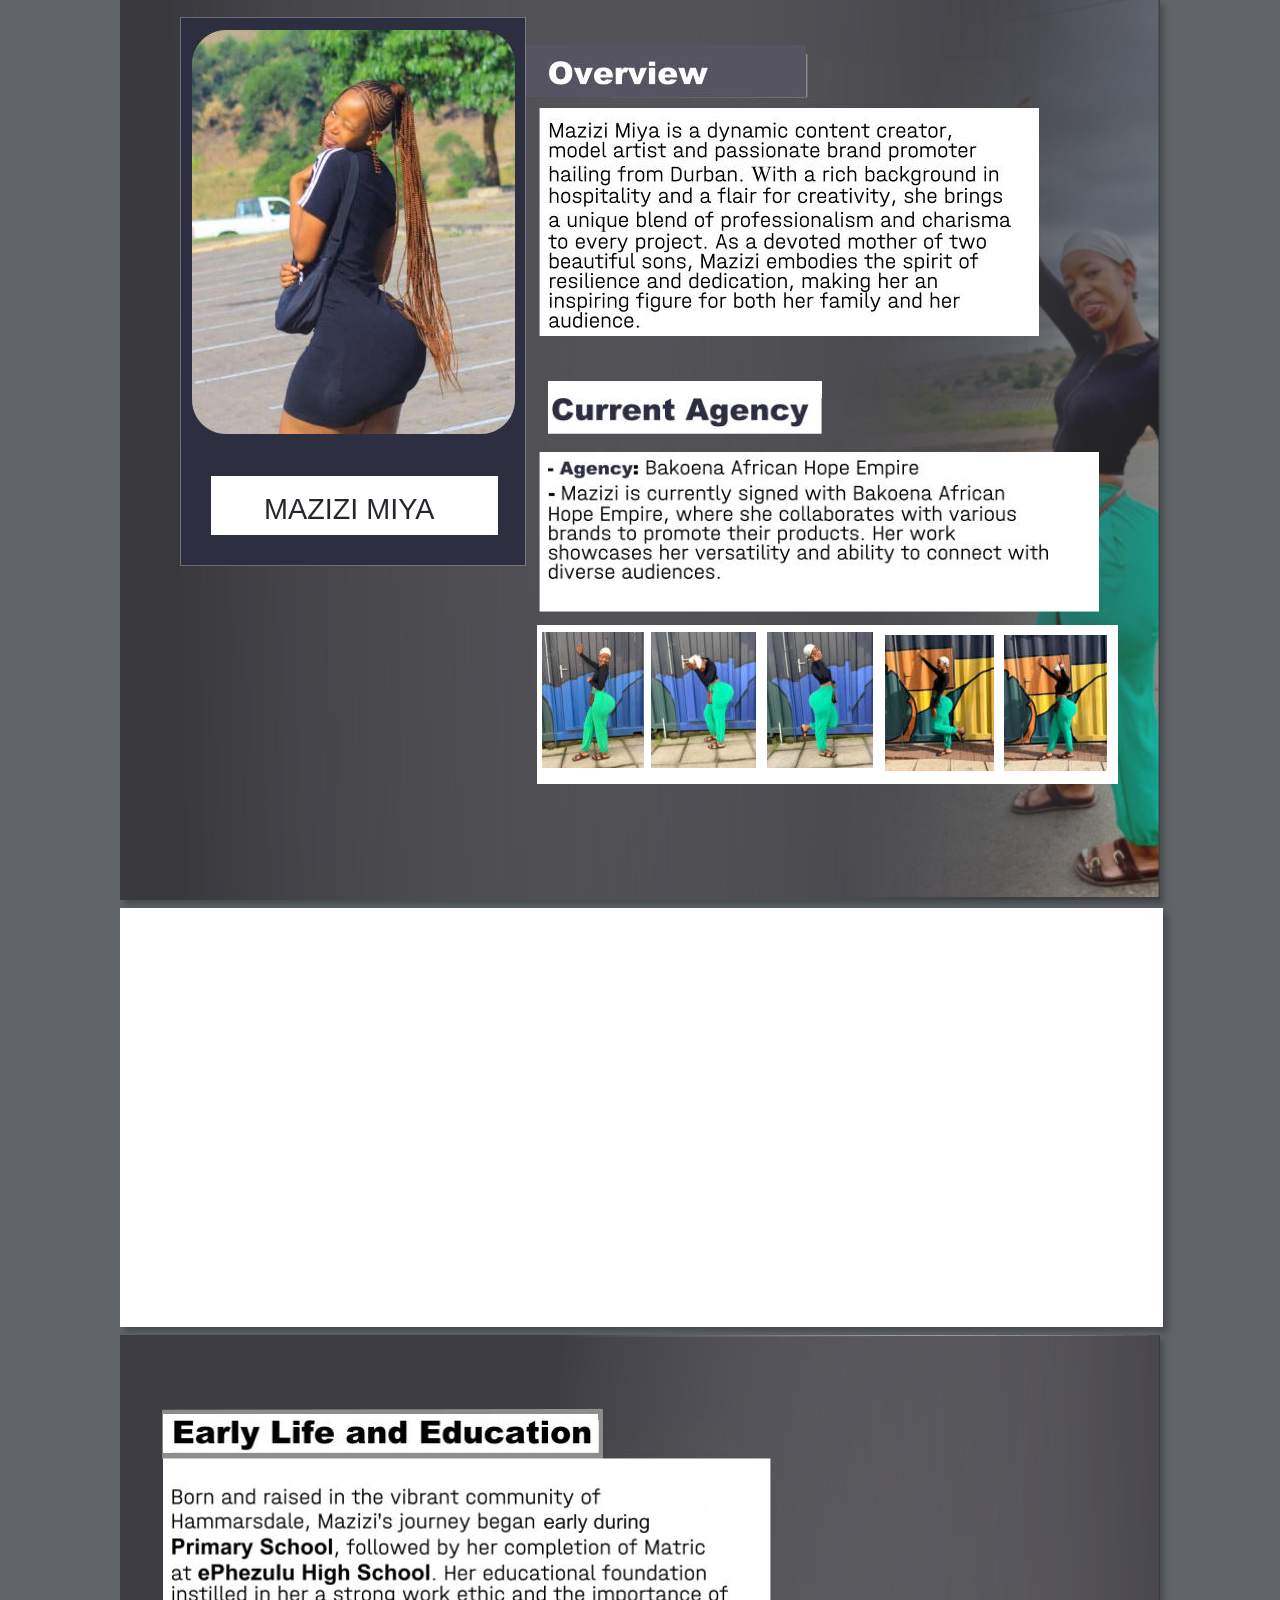
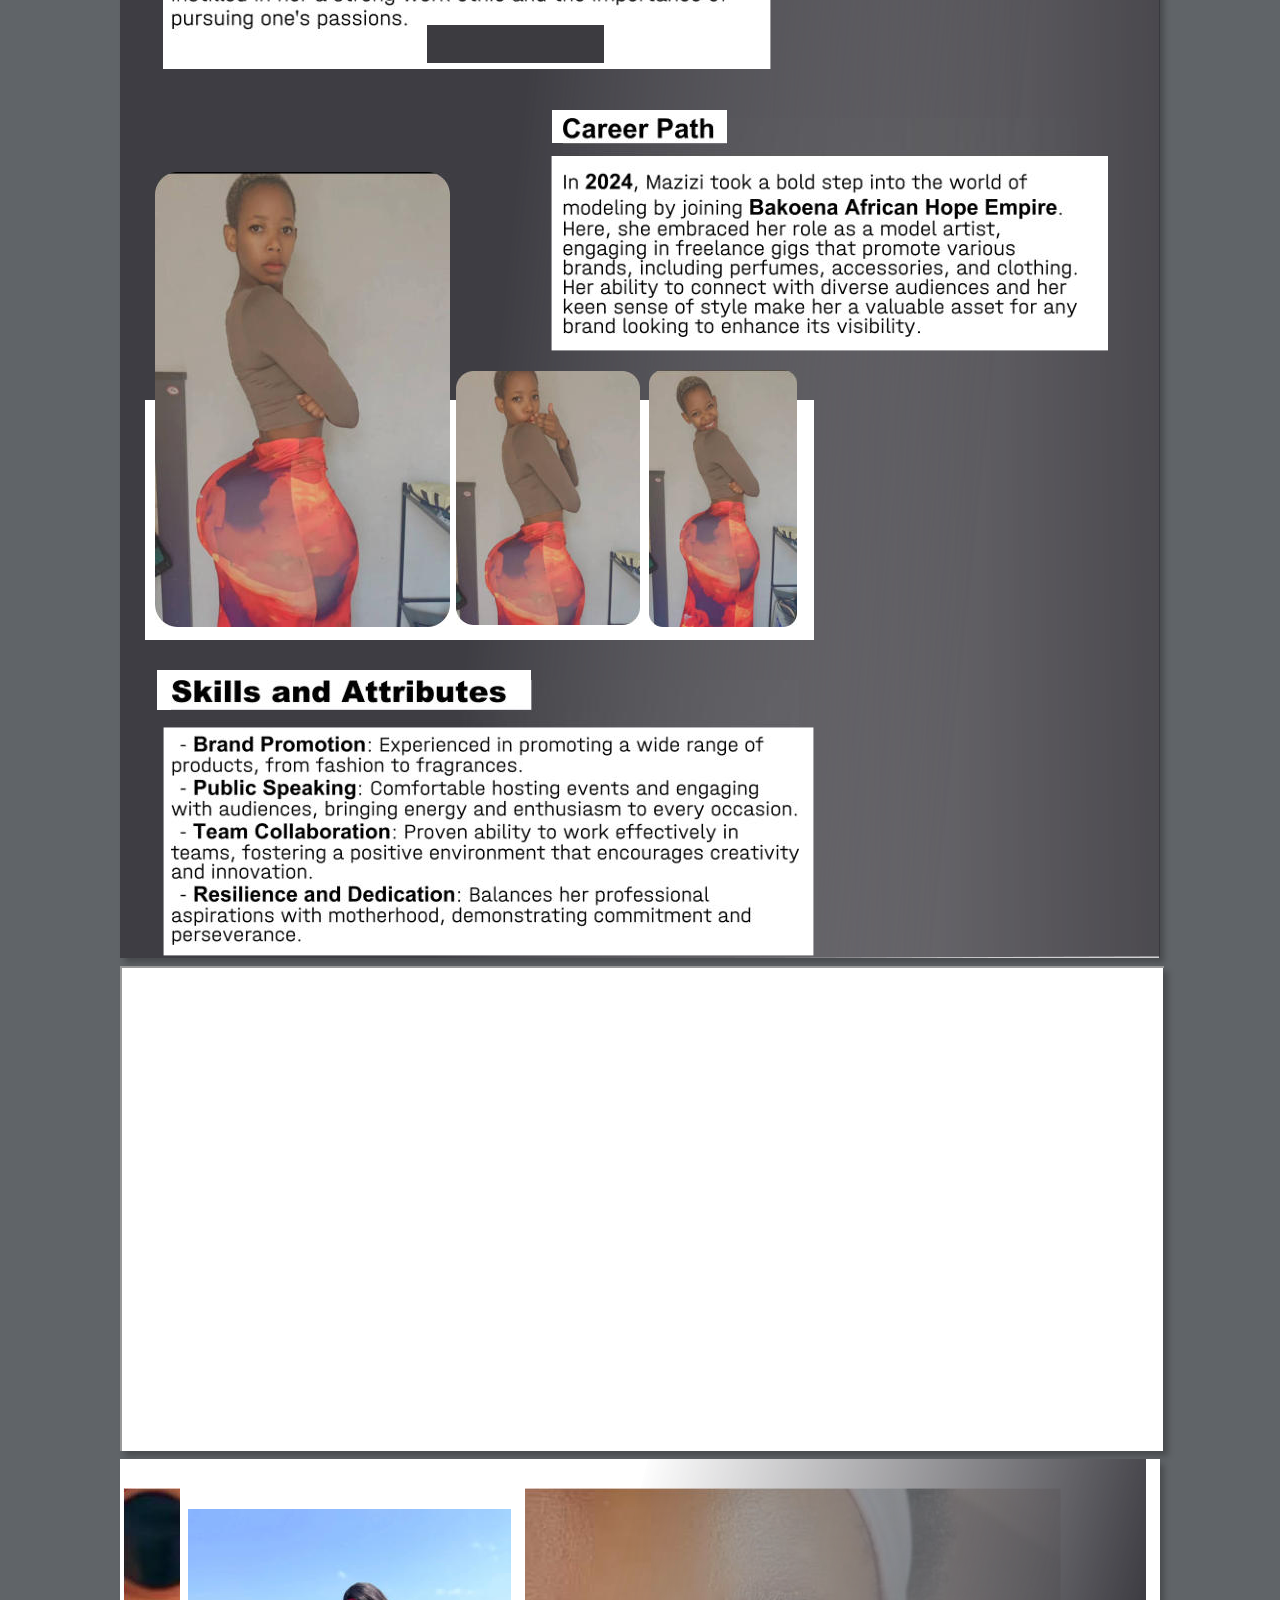
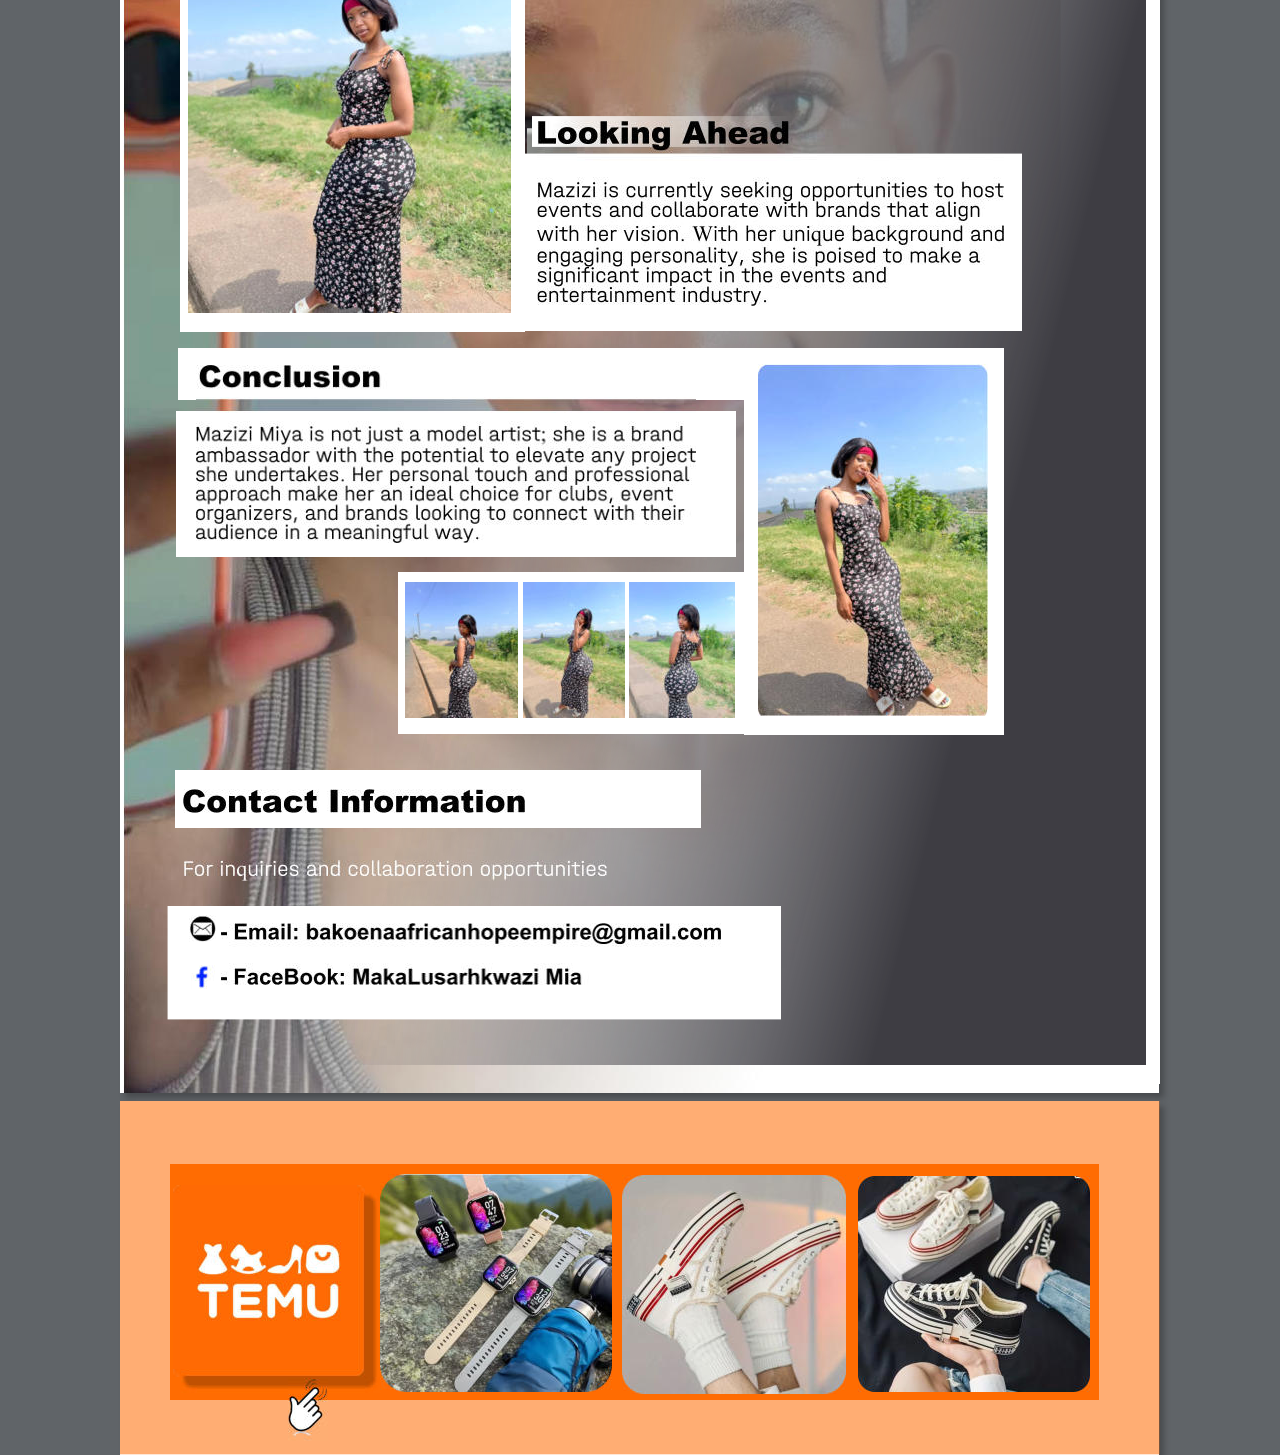
==== commit 4baae8b0: "Add files via upload" ====
--- a/index.html
+++ b/index.html
@@ -1,16 +1,21 @@
 <!DOCTYPE html>
-<html lang="zxx">
+<html lang="en">
 <head>
  <meta http-equiv="X-UA-Compatible" content="IE=EDGE">
  <meta charset="utf-8">
  <meta name="Generator" content="Xara HTML filter v.9.6.0.33">
- <meta name="XAR Files" content="Mazizi-Miya-pp_htm_files/xr_files.txt">
- 
+ <meta name="XAR Files" content="Mazizi-Miya-ee_htm_files/xr_files.txt">
  <title>Mazizi-Miya</title>
  <meta name="viewport" content="width=device-width, initial-scale=1">
+ <link rel="stylesheet" href="Mazizi-Miya-ee_htm_files/xr_fonts.css">
+ <script><!--
+ if(navigator.userAgent.indexOf('MSIE')!=-1 || navigator.userAgent.indexOf('Trident')!=-1){ document.write('<link rel="stylesheet" href="Mazizi-Miya-ee_htm_files/xr_fontsie.css">');} 
+ if(navigator.userAgent.indexOf('Android')!=-1){ document.write('<link rel="stylesheet" href="Mazizi-Miya-ee_htm_files/xr_fontsrep.css">');} 
+--></script>
  <script>document.documentElement.className="xr_bgh0";</script>
- <link rel="stylesheet" href="Mazizi-Miya-pp_htm_files/xr_main.css">
- <link rel="stylesheet" href="Mazizi-Miya-pp_htm_files/xr_text.css">
+ <link rel="stylesheet" href="Mazizi-Miya-ee_htm_files/xr_main.css">
+ <link rel="stylesheet" href="Mazizi-Miya-ee_htm_files/custom_styles.css">
+ <link rel="stylesheet" href="Mazizi-Miya-ee_htm_files/xr_text.css">
  <script>
  <!--
   var xr_bckgx=0,xr_bckgy=0;function xr_rx(){var ww=document.documentElement.clientWidth;
@@ -21,187 +26,181 @@
   window.onresize=xr_rx; window.onload=xr_rx;
  -->
 </script>
+ <script src="Mazizi-Miya-ee_htm_files/replaceMobileFonts.js"></script>
  <script>xr_spavert=1;xr_pagegap=4;</script>
- <link rel="stylesheet" href="Mazizi-Miya-pp_htm_files/ani.css">
+ <link rel="stylesheet" href="Mazizi-Miya-ee_htm_files/ani.css">
  <style>
   @media screen and (max-width: 1041px) {#xr_xr {top:0px;}}
  </style>
 </head>
 <body style="background-color:#606468">
 <!--[if gte IE 9]><!-->
-<div id="xr_xr" class="xr_noc" style="width: 1040px; height: 903px; position:relative; text-align:left; margin:0 auto;" onmousedown="xr_mm(event);">
+<div id="xr_xr" class="xr_noc" style="width: 1040px; height: 900px; position:relative; text-align:left; margin:0 auto;" onmousedown="xr_mm(event);">
 <!--<![endif]-->
 <!--[if lt IE 9]>
-<div class="xr_ap" id="xr_xr" style="width: 1040px; height: 903px; left:50%; margin-left: -520px; text-align: left; top:0px;">
+<div class="xr_ap" id="xr_xr" style="width: 1040px; height: 900px; left:50%; margin-left: -520px; text-align: left; top:0px;">
 <![endif]-->
  <script>var xr_xr=document.getElementById("xr_xr")</script>
 <div id="xr_td" class="xr_td">
-<div class="xr_app xr_page0 xr_bgn_0_0_0" id="xr_page0" style="height: 903px; left:0px;">
-<div id="xr_page_Mazizi-Miya-pp"></div>
-<div class="xr_apb xr_pp" style="width: 1039px; height: 903px; top:0px; left:0px; background-color: white; box-shadow: 5px 5px 6px rgba(0,0,0,0.25);"></div>
-<div id="xr_xrc1" class="xr_ap xr_xrc" style="width: 1040px; height: 903px; overflow:hidden;">
- <img class="xr_ap" src="Mazizi-Miya-pp_htm_files/135.png" alt="" title="" style="left:0px;top:0px;width:1040px;height:903px;">
- <img class="xr_ap" src="Mazizi-Miya-pp_htm_files/136.jpg" alt="" title="" style="left:392px;top:54px;width:296px;height:44px;">
- <img class="xr_ap" src="Mazizi-Miya-pp_htm_files/137.png" alt="" title="" style="left:0px;top:-1px;width:1043px;height:906px;">
-<div class="xr_group">
- <span class="xr_ar" style="left:394px;top:45px;width:292px;height:52px; background-color: #A637EC;"></span>
-</div>
-<div class="xr_group">
- <span class="xr_ar" style="left:60px;top:17px;width:345px;height:426px; background-color: #A637EC;"></span>
-</div>
- <img class="xr_ap" src="Mazizi-Miya-pp_htm_files/12.jpg" alt="" title="" style="left:72px;top:30px;width:323px;height:404px;">
- <img class="xr_ap" src="Mazizi-Miya-pp_htm_files/57.png" alt="" title="" style="left:419px;top:108px;width:501px;height:229px;">
-<div class="xr_group">
- <span class="xr_ar" style="left:624px;top:449px;width:287px;height:426px; background-color: #A637EC;"></span>
-</div>
- <img class="xr_ap" src="Mazizi-Miya-pp_htm_files/14.jpg" alt="" title="" style="left:638px;top:459px;width:258px;height:403px;">
-<div class="xr_group">
- <span class="xr_ar" style="left:58px;top:489px;width:566px;height:52px; background-color: #A637EC;"></span>
-</div>
- <img class="xr_ap" src="Mazizi-Miya-pp_htm_files/15.png" alt="" title="" style="left:56px;top:548px;width:560px;height:161px;">
-<div class="xr_group">
- <span class="xr_ar" style="left:55px;top:713px;width:578px;height:162px; background-color: #A637EC;"></span>
-</div>
- <img class="xr_ap" src="Mazizi-Miya-pp_htm_files/16.jpg" alt="" title="" style="left:67px;top:726px;width:102px;height:136px;">
- <img class="xr_ap" src="Mazizi-Miya-pp_htm_files/17.jpg" alt="" title="" style="left:285px;top:724px;width:106px;height:136px;">
- <img class="xr_ap" src="Mazizi-Miya-pp_htm_files/18.jpg" alt="" title="" style="left:398px;top:723px;width:109px;height:136px;">
- <img class="xr_ap" src="Mazizi-Miya-pp_htm_files/19.jpg" alt="" title="" style="left:174px;top:727px;width:105px;height:136px;">
- <img class="xr_ap" src="Mazizi-Miya-pp_htm_files/20.jpg" alt="" title="" style="left:513px;top:724px;width:103px;height:136px;">
- <img class="xr_ap" src="Mazizi-Miya-pp_htm_files/147.jpg" alt="" title="" style="left:428px;top:61px;width:463px;height:267px;">
- <img class="xr_ap" src="Mazizi-Miya-pp_htm_files/148.jpg" alt="" title="" style="left:68px;top:504px;width:500px;height:181px;">
-</div>
-</div>
-<div class="xr_app xr_page1 xr_bgn_1_0_0" id="xr_page1" style="height: 373px; left:0px;">
-<div id="xr_page_Mazizi-Miya-pp_2"></div>
-<div class="xr_apb xr_pp" style="width: 1043px; height: 373px; top:0px; left:0px; background-color: white; box-shadow: 5px 5px 6px rgba(0,0,0,0.25);"></div>
-<div id="xr_xrc2" class="xr_ap xr_xrc" style="width: 1044px; height: 373px; overflow:hidden;">
-<iframe src="https://open.spotify.com/embed/album/1YGjJwAanA1N66ctu89siu?si=C96R9QA3SXCsNGb-oc-ycg" width="1044" height="440" frameborder="0" allowtransparency="true" allow="encrypted-media"></iframe>
-</div>
-</div>
-<div class="xr_app xr_page2 xr_bgn_2_0_0" id="xr_page2" style="height: 1307px; left:0px;">
-<div id="xr_page_Mazizi-Miya-pp_3"></div>
-<div class="xr_apb xr_pp" style="width: 1039px; height: 1307px; top:0px; left:0px; background-color: white; box-shadow: 5px 5px 6px rgba(0,0,0,0.25);"></div>
-<div id="xr_xrc3" class="xr_ap xr_xrc" style="width: 1040px; height: 1307px; overflow:hidden;">
- <img class="xr_ap" src="Mazizi-Miya-pp_htm_files/21.png" alt="" title="" style="left:0px;top:-1px;width:1040px;height:1307px;">
- <img class="xr_ap" src="Mazizi-Miya-pp_htm_files/150.png" alt="" title="" style="left:0px;top:0px;width:1080px;height:1307px;">
- <img class="xr_ap" src="Mazizi-Miya-pp_htm_files/151.jpg" alt="" title="" style="left:392px;top:32px;width:453px;height:65px;">
-<div class="xr_group">
- <span class="xr_ar" style="left:394px;top:45px;width:451px;height:52px; background-color: #A637EC;"></span>
-</div>
-<div class="xr_group">
- <span class="xr_ar" style="left:60px;top:17px;width:345px;height:514px; background-color: #A637EC;"></span>
-</div>
-<div class="xr_group">
- <span class="xr_ar" style="left:638px;top:542px;width:251px;height:346px; background-color: #A637EC;"></span>
-</div>
-<div class="xr_group">
- <span class="xr_ar" style="left:51px;top:578px;width:588px;height:52px; background-color: #A637EC;"></span>
-</div>
- <img class="xr_ap" src="Mazizi-Miya-pp_htm_files/69.png" alt="" title="" style="left:335px;top:960px;width:671px;height:245px;">
-<div class="xr_group">
- <span class="xr_ar" style="left:60px;top:862px;width:269px;height:436px; background-color: #A637EC;"></span>
-</div>
- <img class="xr_ap" src="Mazizi-Miya-pp_htm_files/24.png" alt="" title="" style="left:54px;top:637px;width:557px;height:196px;">
-<div class="xr_group">
- <span class="xr_ar" style="left:422px;top:284px;width:177px;height:38px; background-color: #A637EC;"></span>
-</div>
- <img class="xr_ap" src="Mazizi-Miya-pp_htm_files/154.png" alt="" title="" style="left:412px;top:106px;width:609px;height:235px;">
-<div class="xr_group">
- <span class="xr_ar" style="left:329px;top:905px;width:560px;height:44px; background-color: #A637EC;"></span>
-</div>
- <img class="xr_ap" src="Mazizi-Miya-pp_htm_files/26.png" alt="" title="" style="left:65px;top:39px;width:331px;height:470px;">
- <img class="xr_ap" src="Mazizi-Miya-pp_htm_files/27.jpg" alt="" title="" style="left:81px;top:41px;width:309px;height:476px;">
- <img class="xr_ap" src="Mazizi-Miya-pp_htm_files/28.jpg" alt="" title="" style="left:649px;top:565px;width:224px;height:310px;">
- <img class="xr_ap" src="Mazizi-Miya-pp_htm_files/29.jpg" alt="" title="" style="left:77px;top:877px;width:231px;height:400px;">
- <img class="xr_ap" src="Mazizi-Miya-pp_htm_files/159.jpg" alt="" title="" style="left:433px;top:54px;width:559px;height:217px;">
- <img class="xr_ap" src="Mazizi-Miya-pp_htm_files/160.jpg" alt="" title="" style="left:68px;top:602px;width:514px;height:219px;">
- <img class="xr_ap" src="Mazizi-Miya-pp_htm_files/161.jpg" alt="" title="" style="left:349px;top:917px;width:628px;height:265px;">
- <img class="xr_ap" src="Mazizi-Miya-pp_htm_files/162.png" alt="" title="" style="left:801px;top:141px;width:174px;height:27px;">
- <img class="xr_ap" src="Mazizi-Miya-pp_htm_files/163.jpg" alt="" title="" style="left:801px;top:142px;width:190px;height:27px;">
- <img class="xr_ap" src="Mazizi-Miya-pp_htm_files/164.jpg" alt="" title="" style="left:809px;top:143px;width:148px;height:27px;">
-</div>
-</div>
-<div class="xr_app xr_page3 xr_bgn_3_0_0" id="xr_page3" style="height: 1234px; left:0px;">
-<div id="xr_page_Mazizi-Miya-pp_4"></div>
+<div class="xr_app xr_page0 xr_bgn_0_0_0" id="xr_page0" style="height: 900px; left:0px;">
+<div id="xr_page_Mazizi-Miya-ee"></div>
+<div class="xr_apb xr_pp" style="width: 1039px; height: 900px; top:0px; left:0px; background-color: white; box-shadow: 5px 5px 6px rgba(0,0,0,0.25);"></div>
+<div id="xr_xrc1" class="xr_ap xr_xrc" style="width: 1040px; height: 900px; overflow:hidden;">
+ <img class="xr_ap" src="Mazizi-Miya-ee_htm_files/190.png" alt="" title="" style="left:0px;top:0px;width:1040px;height:903px;">
+ <img class="xr_ap" src="Mazizi-Miya-ee_htm_files/191.png" alt="" title="" style="left:0px;top:0px;width:997px;height:900px;">
+ <img class="xr_ap" src="Mazizi-Miya-ee_htm_files/192.jpg" alt="" title="" style="left:392px;top:54px;width:296px;height:44px;">
+<div class="xr_group">
+ <span class="xr_ar" style="left:394px;top:45px;width:292px;height:52px; background-color: #565460;"></span>
+</div>
+<div class="xr_group">
+ <img class="xr_ap" src="Mazizi-Miya-ee_htm_files/193.png" alt="" title="" style="left:60px;top:17px;width:346px;height:549px;">
+</div>
+ <img class="xr_ap" src="Mazizi-Miya-ee_htm_files/194.png" alt="" title="" style="left:723px;top:-10px;width:496px;height:908px;">
+ <img class="xr_ap" src="Mazizi-Miya-ee_htm_files/195.jpg" alt="" title="" style="left:72px;top:30px;width:323px;height:404px;">
+ <img class="xr_ap" src="Mazizi-Miya-ee_htm_files/196.png" alt="" title="" style="left:419px;top:108px;width:501px;height:229px;">
+<div class="xr_group">
+ <span class="xr_ar" style="left:91px;top:476px;width:287px;height:59px; background-color: #FFFFFF;"></span>
+</div>
+<div class="xr_group">
+ <span class="xr_ar" style="left:428px;top:381px;width:274px;height:52px; background-color: #FFFFFF;"></span>
+</div>
+ <img class="xr_ap" src="Mazizi-Miya-ee_htm_files/197.png" alt="" title="" style="left:419px;top:451px;width:561px;height:161px;">
+<div class="xr_group">
+ <span class="xr_ar" style="left:417px;top:625px;width:581px;height:159px; background-color: #FFFFFF;"></span>
+</div>
+ <img class="xr_ap" src="Mazizi-Miya-ee_htm_files/16.jpg" alt="" title="" style="left:422px;top:632px;width:102px;height:136px;">
+ <img class="xr_ap" src="Mazizi-Miya-ee_htm_files/17.jpg" alt="" title="" style="left:647px;top:632px;width:106px;height:136px;">
+ <img class="xr_ap" src="Mazizi-Miya-ee_htm_files/18.jpg" alt="" title="" style="left:765px;top:635px;width:109px;height:136px;">
+ <img class="xr_ap" src="Mazizi-Miya-ee_htm_files/19.jpg" alt="" title="" style="left:531px;top:632px;width:105px;height:136px;">
+ <img class="xr_ap" src="Mazizi-Miya-ee_htm_files/20.jpg" alt="" title="" style="left:884px;top:635px;width:103px;height:136px;">
+ <img class="xr_ap" src="Mazizi-Miya-ee_htm_files/203.jpg" alt="" title="" style="left:428px;top:61px;width:463px;height:267px;"  >
+ <img class="xr_ap" src="Mazizi-Miya-ee_htm_files/204.jpg" alt="" title="" style="left:428px;top:398px;width:500px;height:181px;">
+ <div class="xr_txt Normal_text xr_s0" style="position: absolute; left:144px; top:519px; width:168px; height:10px;">
+  <span class="xr_tl Normal_text xr_s0" style="top: -26.06px;">MAZIZI MIYA</span>
+ </div>
+</div>
+</div>
+<div class="xr_app xr_page1 xr_bgn_1_0_0" id="xr_page1" style="height: 419px; left:0px;">
+<div id="xr_page_Mazizi-Miya-ee_2"></div>
+<div class="xr_apb xr_pp" style="width: 1043px; height: 419px; top:0px; left:0px; background-color: white; box-shadow: 5px 5px 6px rgba(0,0,0,0.25);"></div>
+<div id="xr_xrc2" class="xr_ap xr_xrc" style="width: 1044px; height: 419px; overflow:hidden;">
+<iframe src="https://open.spotify.com/embed/album/1YGjJwAanA1N66ctu89siu?si=C96R9QA3SXCsNGb-oc-ycg" width="1044" height="419" frameborder="0" allowtransparency="true" allow="encrypted-media"></iframe>
+</div>
+</div>
+<div class="xr_app xr_page2 xr_bgn_2_0_0" id="xr_page2" style="height: 1223px; left:0px;">
+<div id="xr_page_Mazizi-Miya-ee_3"></div>
+<div class="xr_apb xr_pp" style="width: 1039px; height: 1223px; top:0px; left:0px; background-color: white; box-shadow: 5px 5px 6px rgba(0,0,0,0.25);"></div>
+<div id="xr_xrc3" class="xr_ap xr_xrc" style="width: 1040px; height: 1223px; overflow:hidden;">
+ <img class="xr_ap" src="Mazizi-Miya-ee_htm_files/205.png" alt="" title="" style="left:43px;top:0px;width:1000px;height:1225px;">
+ <img class="xr_ap" src="Mazizi-Miya-ee_htm_files/206.png" alt="" title="" style="left:-1px;top:-1px;width:1041px;height:1237px;">
+ <img class="xr_ap" src="Mazizi-Miya-ee_htm_files/207.png" alt="" title="" style="left:0px;top:0px;width:991px;height:1229px;">
+ <img class="xr_ap" src="Mazizi-Miya-ee_htm_files/208.jpg" alt="" title="" style="left:42px;top:73px;width:441px;height:52px;">
+<div class="xr_group">
+ <span class="xr_ar" style="left:43px;top:79px;width:435px;height:39px; background-color: #FFFFFF;"></span>
+</div>
+<div class="xr_group">
+ <span class="xr_ar" style="left:25px;top:665px;width:669px;height:240px; background-color: #FFFFFF;"></span>
+</div>
+<div class="xr_group">
+ <span class="xr_ar" style="left:432px;top:375px;width:175px;height:33px; background-color: #FFFFFF;"></span>
+</div>
+ <img class="xr_ap" src="Mazizi-Miya-ee_htm_files/209.png" alt="" title="" style="left:43px;top:992px;width:651px;height:229px;">
+<div class="xr_group">
+</div>
+ <img class="xr_ap" src="Mazizi-Miya-ee_htm_files/210.png" alt="" title="" style="left:431px;top:420px;width:558px;height:196px;">
+ <img class="xr_ap" src="Mazizi-Miya-ee_htm_files/211.png" alt="" title="" style="left:42px;top:123px;width:609px;height:212px;">
+<div class="xr_group">
+ <span class="xr_ar" style="left:37px;top:935px;width:374px;height:40px; background-color: #FFFFFF;"></span>
+</div>
+ <img class="xr_ap" src="Mazizi-Miya-ee_htm_files/212.jpg" alt="" title="" style="left:35px;top:437px;width:295px;height:455px;">
+ <img class="xr_ap" src="Mazizi-Miya-ee_htm_files/213.jpg" alt="" title="" style="left:336px;top:636px;width:184px;height:254px;" >
+ <img class="xr_ap" src="Mazizi-Miya-ee_htm_files/214.jpg" alt="" title="" style="left:529px;top:635px;width:148px;height:257px;">
+ <img class="xr_ap" src="Mazizi-Miya-ee_htm_files/215.jpg" alt="" title="" style="left:51px;top:85px;width:559px;height:217px;">
+ <img class="xr_ap" src="Mazizi-Miya-ee_htm_files/216.jpg" alt="" title="" style="left:443px;top:383px;width:514px;height:219px;">
+ <img class="xr_ap" src="Mazizi-Miya-ee_htm_files/217.jpg" alt="" title="" style="left:51px;top:945px;width:628px;height:265px;">
+ <img class="xr_ap" src="Mazizi-Miya-ee_htm_files/218.png" alt="" title="" style="left:419px;top:176px;width:175px;height:27px;">
+ <img class="xr_ap" src="Mazizi-Miya-ee_htm_files/219.jpg" alt="" title="" style="left:424px;top:179px;width:105px;height:19px;">
+<div class="xr_group">
+ <span class="xr_ar" style="left:307px;top:290px;width:177px;height:38px; background-color: #3C3B40;"></span>
+</div>
+</div>
+</div>
+<div class="xr_app xr_page3 xr_bgn_3_0_0" id="xr_page3" style="height: 485px; left:0px;">
+<div id="xr_page_Mazizi-Miya-ee_4"></div>
+<div class="xr_apb xr_pp" style="width: 1043px; height: 485px; top:0px; left:0px; background-color: white; box-shadow: 5px 5px 6px rgba(0,0,0,0.25);"></div>
+<div id="xr_xrc4" class="xr_ap xr_xrc" style="width: 1044px; height: 485px; overflow:hidden;">
+<iframe width="1044" height="485" src="https://www.youtube.com/embed/playlist?list=OLAK5uy_lpy4DWOQVVvQk4mzmPBe5UEk7dMwSDZX8&si=_rQEOP7SlYGAeugr" title="YouTube video player" allow="accelerometer; autoplay; clipboard-write; encrypted-media; gyroscope; picture-in-picture; web-share" referrerpolicy="strict-origin-when-cross-origin"></iframe>
+</div>
+</div>
+<div class="xr_app xr_page4 xr_bgn_4_0_0" id="xr_page4" style="height: 1234px; left:0px;">
+<div id="xr_page_Mazizi-Miya-ee_5"></div>
 <div class="xr_apb xr_pp" style="width: 1039px; height: 1234px; top:0px; left:0px; background-color: white; box-shadow: 5px 5px 6px rgba(0,0,0,0.25);"></div>
-<div id="xr_xrc4" class="xr_ap xr_xrc" style="width: 1040px; height: 1234px; overflow:hidden;">
- <img class="xr_ap" src="Mazizi-Miya-pp_htm_files/30.jpg" alt="" title="" style="left:0px;top:2px;width:937px;height:1205px;">
- <img class="xr_ap" src="Mazizi-Miya-pp_htm_files/166.png" alt="" title="" style="left:2px;top:-6px;width:1025px;height:1213px;">
- <img class="xr_ap" src="Mazizi-Miya-pp_htm_files/167.jpg" alt="" title="" style="left:392px;top:32px;width:296px;height:65px;">
-<div class="xr_group">
- <span class="xr_ar" style="left:394px;top:45px;width:292px;height:52px; background-color: #A637EC;"></span>
-</div>
-<div class="xr_group">
- <span class="xr_ar" style="left:60px;top:17px;width:345px;height:426px; background-color: #A637EC;"></span>
-</div>
- <img class="xr_ap" src="Mazizi-Miya-pp_htm_files/33.jpg" alt="" title="" style="left:72px;top:29px;width:323px;height:404px;">
- <img class="xr_ap" src="Mazizi-Miya-pp_htm_files/34.png" alt="" title="" style="left:414px;top:110px;width:500px;height:154px;">
-<div class="xr_group">
- <span class="xr_ar" style="left:624px;top:449px;width:287px;height:426px; background-color: #A637EC;"></span>
-</div>
- <img class="xr_ap" src="Mazizi-Miya-pp_htm_files/35.jpg" alt="" title="" style="left:638px;top:458px;width:261px;height:399px;">
-<div class="xr_group">
- <span class="xr_ar" style="left:58px;top:489px;width:566px;height:52px; background-color: #A637EC;"></span>
-</div>
-<div class="xr_group">
- <span class="xr_ar" style="left:927px;top:3px;width:110px;height:1202px; background-color: #A637EC;"></span>
-</div>
- <img class="xr_ap" src="Mazizi-Miya-pp_htm_files/36.png" alt="" title="" style="left:56px;top:552px;width:560px;height:147px;">
-<div class="xr_group">
- <span class="xr_ar" style="left:278px;top:713px;width:355px;height:162px; background-color: #A637EC;"></span>
-</div>
- <img class="xr_ap" src="Mazizi-Miya-pp_htm_files/37.png" alt="" title="" style="left:407px;top:107px;width:507px;height:157px;">
- <img class="xr_ap" src="Mazizi-Miya-pp_htm_files/38.jpg" alt="" title="" style="left:285px;top:723px;width:113px;height:136px;">
- <img class="xr_ap" src="Mazizi-Miya-pp_htm_files/39.jpg" alt="" title="" style="left:403px;top:723px;width:102px;height:136px;">
- <img class="xr_ap" src="Mazizi-Miya-pp_htm_files/40.jpg" alt="" title="" style="left:509px;top:723px;width:106px;height:136px;">
-<div class="xr_group">
- <span class="xr_ar" style="left:55px;top:911px;width:526px;height:58px; background-color: #A637EC;"></span>
-</div>
- <img class="xr_ap" src="Mazizi-Miya-pp_htm_files/41.png" alt="" title="" style="left:47px;top:1046px;width:615px;height:115px;">
- <img class="xr_ap" src="Mazizi-Miya-pp_htm_files/42.jpg" alt="" title="" style="left:71px;top:1106px;width:24px;height:24px;">
-<div class="xr_group">
- <span class="xr_ar" style="left:4px;top:1203px;width:1034px;height:26px; background-color: #A637EC;"></span>
-</div>
- <img class="xr_ap" src="Mazizi-Miya-pp_htm_files/43.jpg" alt="" title="" style="left:69px;top:1056px;width:27px;height:27px;">
- <img class="xr_ap" src="Mazizi-Miya-pp_htm_files/179.jpg" alt="" title="" style="left:417px;top:57px;width:467px;height:185px;">
- <img class="xr_ap" src="Mazizi-Miya-pp_htm_files/94.jpg" alt="" title="" style="left:76px;top:506px;width:500px;height:178px;">
- <img class="xr_ap" src="Mazizi-Miya-pp_htm_files/95.jpg" alt="" title="" style="left:63px;top:930px;width:342px;height:24px;">
- <img class="xr_ap" src="Mazizi-Miya-pp_htm_files/96.jpg" alt="" title="" style="left:64px;top:1001px;width:423px;height:21px;">
- <img class="xr_ap" src="Mazizi-Miya-pp_htm_files/97.jpg" alt="" title="" style="left:101px;top:1064px;width:500px;height:62px;">
-</div>
-</div>
-<div class="xr_app xr_page4 xr_bgn_4_0_0" id="xr_page4" style="height: 485px; left:0px;">
-<div id="xr_page_Mazizi-Miya-pp_5"></div>
-<div class="xr_apb xr_pp" style="width: 1043px; height: 485px; top:0px; left:0px; background-color: white; box-shadow: 5px 5px 6px rgba(0,0,0,0.25);"></div>
-<div id="xr_xrc5" class="xr_ap xr_xrc" style="width: 1044px; height: 485px; overflow:hidden;">
-<iframe width="1044" height="510" src="https://www.youtube.com/embed/playlist?list=OLAK5uy_lpy4DWOQVVvQk4mzmPBe5UEk7dMwSDZX8&si=_rQEOP7SlYGAeugr" title="YouTube video player" allow="accelerometer; autoplay; clipboard-write; encrypted-media; gyroscope; picture-in-picture; web-share" referrerpolicy="strict-origin-when-cross-origin"></iframe>
+<div id="xr_xrc5" class="xr_ap xr_xrc" style="width: 1040px; height: 1234px; overflow:hidden;">
+<div class="xr_group">
+ <span class="xr_ar" style="left:3px;top:-1px;width:1037px;height:1226px; background-color: #FFFFFF;"></span>
+</div>
+ <img class="xr_ap" src="Mazizi-Miya-ee_htm_files/220.jpg" alt="" title="" style="left:3px;top:29px;width:938px;height:1205px;">
+ <img class="xr_ap" src="Mazizi-Miya-ee_htm_files/221.png" alt="" title="" style="left:2px;top:-6px;width:1025px;height:1213px;">
+ <img class="xr_ap" src="Mazizi-Miya-ee_htm_files/222.png" alt="" title="" style="left:406px;top:268px;width:296px;height:65px;">
+ <img class="xr_ap" src="Mazizi-Miya-ee_htm_files/223.png" alt="" title="" style="left:411px;top:257px;width:386px;height:31px;">
+<div class="xr_group">
+ <span class="xr_ar" style="left:60px;top:17px;width:345px;height:456px; background-color: #FFFFFF;"></span>
+</div>
+ <img class="xr_ap" src="Mazizi-Miya-ee_htm_files/33.jpg" alt="" title="" style="left:68px;top:50px;width:323px;height:404px;">
+ <img class="xr_ap" src="Mazizi-Miya-ee_htm_files/225.png" alt="" title="" style="left:397px;top:312px;width:487px;height:121px;">
+<div class="xr_group">
+ <span class="xr_ar" style="left:624px;top:489px;width:260px;height:387px; background-color: #FFFFFF;"></span>
+</div>
+ <img class="xr_ap" src="Mazizi-Miya-ee_htm_files/226.jpg" alt="" title="" style="left:638px;top:505px;width:230px;height:352px;">
+<div class="xr_group">
+ <span class="xr_ar" style="left:58px;top:489px;width:566px;height:52px; background-color: #FFFFFF;"></span>
+</div>
+ <img class="xr_ap" src="Mazizi-Miya-ee_htm_files/227.png" alt="" title="" style="left:56px;top:552px;width:560px;height:147px;">
+<div class="xr_group">
+ <span class="xr_ar" style="left:278px;top:713px;width:355px;height:162px; background-color: #FFFFFF;"></span>
+</div>
+ <img class="xr_ap" src="Mazizi-Miya-ee_htm_files/228.png" alt="" title="" style="left:395px;top:294px;width:507px;height:179px;">
+ <img class="xr_ap" src="Mazizi-Miya-ee_htm_files/38.jpg" alt="" title="" style="left:285px;top:723px;width:113px;height:136px;">
+ <img class="xr_ap" src="Mazizi-Miya-ee_htm_files/39.jpg" alt="" title="" style="left:403px;top:723px;width:102px;height:136px;">
+ <img class="xr_ap" src="Mazizi-Miya-ee_htm_files/40.jpg" alt="" title="" style="left:509px;top:723px;width:106px;height:136px;">
+<div class="xr_group">
+ <span class="xr_ar" style="left:55px;top:911px;width:526px;height:58px; background-color: #FFFFFF;"></span>
+</div>
+ <img class="xr_ap" src="Mazizi-Miya-ee_htm_files/232.png" alt="" title="" style="left:47px;top:1046px;width:615px;height:115px;">
+ <img class="xr_ap" src="Mazizi-Miya-ee_htm_files/233.jpg" alt="" title="" style="left:71px;top:1106px;width:24px;height:24px;">
+ <img class="xr_ap" src="Mazizi-Miya-ee_htm_files/234.jpg" alt="" title="" style="left:69px;top:1056px;width:27px;height:27px;">
+ <img class="xr_ap" src="Mazizi-Miya-ee_htm_files/235.jpg" alt="" title="" style="left:417px;top:262px;width:467px;height:185px;">
+ <img class="xr_ap" src="Mazizi-Miya-ee_htm_files/236.jpg" alt="" title="" style="left:76px;top:506px;width:500px;height:178px;">
+ <img class="xr_ap" src="Mazizi-Miya-ee_htm_files/237.jpg" alt="" title="" style="left:63px;top:930px;width:342px;height:24px;">
+ <img class="xr_ap" src="Mazizi-Miya-ee_htm_files/238.jpg" alt="" title="" style="left:64px;top:1001px;width:423px;height:21px;">
+ <img class="xr_ap" src="Mazizi-Miya-ee_htm_files/239.jpg" alt="" title="" style="left:101px;top:1064px;width:500px;height:62px;">
 </div>
 </div>
 <div class="xr_app xr_page5 xr_bgn_5_0_0" id="xr_page5" style="height: 354px; left:0px;">
-<div id="xr_page_Mazizi-Miya-pp_6"></div>
+<div id="xr_page_Mazizi-Miya-ee_6"></div>
 <div class="xr_apb xr_pp" style="width: 1039px; height: 354px; top:0px; left:0px; background-color: white; box-shadow: 5px 5px 6px rgba(0,0,0,0.25);"></div>
 <div id="xr_xrc6" class="xr_ap xr_xrc" style="width: 1040px; height: 354px; overflow:hidden;">
- <img class="xr_ap" src="Mazizi-Miya-pp_htm_files/184.png" alt="" title="" style="left:0px;top:-1px;width:1040px;height:355px;">
+ <img class="xr_ap" src="Mazizi-Miya-ee_htm_files/184.png" alt="" title="" style="left:0px;top:-1px;width:1040px;height:355px;">
 <div class="xr_group">
  <span class="xr_ar" style="left:50px;top:63px;width:929px;height:236px; background-color: #FF6C02;"></span>
 </div>
  <a href="https://temu.to/k/eqj4wt6hj8n" onclick="return(xr_nn());">
-  <img class="xr_ap" src="Mazizi-Miya-pp_htm_files/185.jpg" alt="" title="" style="left:53px;top:84px;width:209px;height:209px;">
+  <img class="xr_ap" src="Mazizi-Miya-ee_htm_files/185.jpg" alt="" title="" style="left:53px;top:84px;width:209px;height:209px;">
  </a>
  <a href="https://temu.to/k/eqj4wt6hj8n" onclick="return(xr_nn());">
-  <img class="xr_ap" src="Mazizi-Miya-pp_htm_files/186.jpg" alt="" title="" style="left:260px;top:73px;width:232px;height:218px;">
+  <img class="xr_ap" src="Mazizi-Miya-ee_htm_files/186.jpg" alt="" title="" style="left:260px;top:73px;width:232px;height:218px;">
  </a>
  <a href="https://temu.to/k/ek0t2bdjs0l" onclick="return(xr_nn());">
-  <img class="xr_ap" src="Mazizi-Miya-pp_htm_files/187.jpg" alt="" title="" style="left:502px;top:74px;width:224px;height:219px;">
+  <img class="xr_ap" src="Mazizi-Miya-ee_htm_files/187.jpg" alt="" title="" style="left:502px;top:74px;width:224px;height:219px;">
  </a>
  <a href="https://temu.to/k/ek0t2bdjs0l" onclick="return(xr_nn());">
-  <img class="xr_ap" src="Mazizi-Miya-pp_htm_files/188.jpg" alt="" title="" style="left:738px;top:75px;width:232px;height:216px;">
- </a>
- <img class="xr_ap" src="Mazizi-Miya-pp_htm_files/189.jpg" alt="" title="" style="left:168px;top:277px;width:40px;height:63px;">
-</div>
-</div>
-</div>
-</div>
-<!--[if lt IE 7]><script src="Mazizi-Miya-pp_htm_files/png.js"></script><![endif]-->
+  <img class="xr_ap" src="Mazizi-Miya-ee_htm_files/188.jpg" alt="" title="" style="left:738px;top:75px;width:232px;height:216px;">
+ </a>
+ <img class="xr_ap" src="Mazizi-Miya-ee_htm_files/189.jpg" alt="" title="" style="left:168px;top:277px;width:40px;height:63px;">
+</div>
+</div>
+</div>
+</div>
+<!--[if lt IE 7]><script src="Mazizi-Miya-ee_htm_files/png.js"></script><![endif]-->
 </body>
 </html>
--- a/Mazizi-Miya-ee_htm_files/xr_fontsrep.css
+++ b/Mazizi-Miya-ee_htm_files/xr_fontsrep.css
@@ -0,0 +1 @@
+@import url(https://fonts.googleapis.com/css?family=Arimo:regular&subset=latin);
--- a/Mazizi-Miya-ee_htm_files/xr_main.css
+++ b/Mazizi-Miya-ee_htm_files/xr_main.css
@@ -0,0 +1,77 @@
+/* Site settings */
+body {background-color:#ffffff;margin:0px;font-family:Arial,sans-serif;font-size:13px;font-weight:normal;font-style:normal;text-decoration:none;text-rendering:optimizeLegibility;font-feature-settings:'kern', 'liga' 0, 'clig' 0, 'calt' 0;color:#000000;letter-spacing:0em;-webkit-print-color-adjust:exact;}
+a {text-decoration:none;}
+a:link {color:inherit; cursor:pointer;}
+a:visited {color:inherit;}
+a:hover {color:inherit;}
+a * {color:inherit;text-decoration:none;}
+sup {font-size:0.5em; vertical-align: 0.66em;}
+sub {font-size:0.5em; vertical-align: -0.1em;}
+.xr_tl {position: absolute; white-space: pre; unicode-bidi:bidi-override;}
+.xr_tr {position: absolute; white-space: pre; unicode-bidi:bidi-override; text-align:right;}
+.xr_tc {position: absolute; white-space: pre; unicode-bidi:bidi-override; text-align:center;}
+.xr_tj {position: absolute; unicode-bidi:bidi-override; text-align:justify;}
+.xr_tb {position: absolute; unicode-bidi:bidi-override;}
+.xr_e1 {display: inline-block; border:none; white-space:normal;}
+.xr_e2 {position: absolute; display: block; border:none;}
+.xr_ap {position: absolute; border:none;}
+.xr_ar {position: absolute; display:block;}
+.xr_ae {position: relative; border:none;}
+.xr_strb {z-index: 1;}
+.xr_strb .mxs-arrow, .xr_strb .mxs-navigation {visibility: hidden;}
+.xr_strf {z-index: 3;}
+.xr_xrc, .xr_xri_, .xr_sxri, .xr_xpos {z-index: 2;}
+.xr_ro, .xr_rd, .xr_rs {z-index: 3;}
+.xr_tu {unicode-bidi:bidi-override;margin-top:0px;margin-bottom:0px;}
+
+.xr_tt0 {transition: all 0s;}
+.xr_tt1 {transition: all 0.1s; transition-timing-function: ease-in;}
+.xr_tt2 {transition: all 0.25s; transition-timing-function: ease-in;}
+.xr_tt3 {transition: all 0.5s; transition-timing-function: ease-in;}
+.xr_tt4 {transition: all 1s; transition-timing-function: ease-in;}
+.xr_tt5 {transition: all 2s; transition-timing-function: ease-in;}
+a:hover .xr_ro, a:active .xr_rd, .xr_nb0:hover .xr_ro{visibility:visible;opacity: 1;transform: none;}
+
+a:active .xr_ro {opacity:0;}
+.xr_ro, .xr_rd {visibility:hidden;opacity:0;}
+.xr_ro0, .xr_rd0, a:active .xr_ro0 {opacity:0;}
+.xr_ro1, .xr_rd1, a:active .xr_ro1 {transform:translate3d(0,-20%,0);}
+.xr_ro2, .xr_rd2, a:active .xr_ro2 {transform:translate3d(20%,0,0);}
+.xr_ro3, .xr_rd3, a:active .xr_ro3 {transform-origin:top; transform:scale3d(1,0.3,1);}
+.xr_ro4, .xr_rd4, a:active .xr_ro4 {transform-origin:left; transform:scale3d(0.3,1,1);}
+.xr_ro5, .xr_rd5, a:active .xr_ro5 {transform:rotate3d(1,0,0,180deg); -ms-transform: rotateX(180deg);}
+.xr_ro6, .xr_rd6, a:active .xr_ro6 {transform:rotate3d(0,1,0,180deg); -ms-transform: rotateY(180deg);}
+.xr_ro7, .xr_rd7, a:active .xr_ro7 {transform:rotate3d(0,0,1,180deg);}
+.xr_ro8, .xr_rd8, a:active .xr_ro8 {transform:scale3d(0.3,0.3,1);}
+.xr_ro9, .xr_rd9, a:active .xr_ro9 {transform:skew(-30deg,0) translate3d(10%,0,0);}
+.xr_ro10, .xr_rd10, a:active .xr_ro10 {transform-origin:50% 500%; transform:rotate3d(0,0,1,10deg);}
+.xr_ro11, .xr_rd11, a:active .xr_ro11 {transform:translate3d(0,-50%,0) scale3d(0.3,0.3,1);}
+.xr_ro12, .xr_rd12, a:active .xr_ro12 {transform:translate3d(0,20%,0);}
+.xr_ro13, .xr_rd13, a:active .xr_ro13 {transform:translate3d(-20%,0,0);}
+.xr_stickie {z-index: 90;}
+.xr_nb0 {touch-action: none;}
+.xr_nb0:hover > .xr_nb2, .xr_nb1:hover > .xr_nb2 {visibility: visible; opacity: 1 !important; transform: none !important;}
+.xr_nb2 {white-space: nowrap; padding:0px; margin:0px; visibility: hidden; position: absolute; z-index:101;}
+.xr_nb2 li {display:block;}
+.xr_nb2 li a {display:block; text-decoration:none;}
+.xr_nb4 {display:block; padding:0px; margin:0px;}
+.xr_nb6 {width:100%; height:2px;}
+.xr_nb1 {position: relative;}
+.xr_nb1:after {content: ''; position: absolute; top: 50%; right: .5em; height: 0px; width: 0px; border: 5px solid transparent; margin-top: -5px; margin-right: -3px; border-color: transparent; border-left-color: inherit;}
+body {text-align:center;}
+@media screen, handheld {
+.xr_app {position: absolute;}
+.xr_apb {display:block; position:absolute;}
+.xr_c_Theme_Color_1 {color:#00FFFF;}
+.xr_c_Theme_Color_2 {color:#A637EC;}
+.xr_page0 {top:0px; width:1040px;}
+.xr_page1 {top:908px; width:1044px;}
+.xr_page2 {top:1335px; width:1040px;}
+.xr_page3 {top:2566px; width:1044px;}
+.xr_page4 {top:3059px; width:1040px;}
+.xr_page5 {top:4301px; width:1040px;}
+}
+@media print {
+ .xr_app {position:relative; top:0px; page-break-after: always; display: block !important; visibility: visible !important;}
+ .xr_apb {display:none;}
+}
--- a/Mazizi-Miya-ee_htm_files/custom_styles.css
+++ b/Mazizi-Miya-ee_htm_files/custom_styles.css
@@ -0,0 +1 @@
+.Normal_text {font-family:Arial;font-weight:normal;font-style:normal;font-size:10pt;text-decoration:none;text-transform: none;color:#000000;letter-spacing:0em;}
--- a/Mazizi-Miya-ee_htm_files/xr_text.css
+++ b/Mazizi-Miya-ee_htm_files/xr_text.css
@@ -0,0 +1,2 @@
+/* Text styles */
+.xr_s0 {font-family:Arial;font-weight:normal;font-style:normal;font-size:21.59pt;text-decoration:none;font-feature-settings:'kern','liga' 0,'clig' 0,'calt' 0,'titl' 0,'salt' 0,'swsh' 0,'cswh' 0;text-transform: none;color:#24282C;background-color:Transparent;letter-spacing:0em;}
--- a/Mazizi-Miya-ee_htm_files/ani.css
+++ b/Mazizi-Miya-ee_htm_files/ani.css
@@ -0,0 +1,645 @@
+/*
+Animate.css - http://daneden.me/animate
+Licensed under the MIT license - http://opensource.org/licenses/MIT
+Copyright (c) 2014 Daniel Eden
+*/
+a:hover .xr_1as1, a:hover .xr_1aso1, .xr_0as1 {
+  -webkit-animation-duration: 0.5s;
+          animation-duration: 0.5s;
+  -webkit-animation-fill-mode: both;
+          animation-fill-mode: both;
+}
+a:hover .xr_1as2, a:hover .xr_1aso2, .xr_0as2 {
+  -webkit-animation-duration: 0.7s;
+          animation-duration: 0.7s;
+  -webkit-animation-fill-mode: both;
+          animation-fill-mode: both;
+}
+a:hover .xr_1as3, a:hover .xr_1aso3, .xr_0as3 {
+  -webkit-animation-duration: 1s;
+          animation-duration: 1s;
+  -webkit-animation-fill-mode: both;
+          animation-fill-mode: both;
+}
+a:hover .xr_1as4, a:hover .xr_1aso4, .xr_0as4{
+  -webkit-animation-duration: 1.5s;
+          animation-duration: 1.5s;
+  -webkit-animation-fill-mode: both;
+          animation-fill-mode: both;
+}
+a:hover .xr_1as5, a:hover .xr_1aso5 , .xr_0as5{
+  -webkit-animation-duration: 2s;
+          animation-duration: 2s;
+  -webkit-animation-fill-mode: both;
+          animation-fill-mode: both;
+}
+.xr_1aso1, .xr_1aso2, .xr_1aso3, .xr_1aso4, .xr_1aso5{visibility: hidden;}
+a:hover .xr_1aso1, a:hover .xr_1aso2, a:hover .xr_1aso3, a:hover .xr_1aso4, a:hover .xr_1aso5, .xr_nb0:hover .xr_1aso1, .xr_nb0:hover .xr_1aso2, .xr_nb0:hover .xr_1aso3, .xr_nb0:hover .xr_1aso4, .xr_nb0:hover .xr_1aso5 {visibility: visible;}
+a:hover .xr_1ao {display:none;}
+.xr_1ao {display:block;}
+@-webkit-keyframes tr0 {
+0% {opacity:1;-webkit-animation-timing-function: ease-out;}
+50% {opacity:0;-webkit-animation-timing-function: ease-in;}
+100% {opacity:1;-webkit-animation-timing-function: ease-in;}
+}
+@-webkit-keyframes tr1 {
+0% {opacity:1;transform:none;-webkit-animation-timing-function: ease-out;}
+50% {opacity:0;transform:translate3d(0,-20%,0);-webkit-animation-timing-function: ease-in;}
+100% {opacity:1;transform:none;-webkit-animation-timing-function: ease-in;}
+}
+@-webkit-keyframes tr2 {
+0% {opacity:1;transform:none;-webkit-animation-timing-function: ease-out;}
+50% {opacity:0;transform:translate3d(20%,0,0);-webkit-animation-timing-function: ease-in;}
+100% {opacity:1;transform:none;-webkit-animation-timing-function: ease-in;}
+}
+@-webkit-keyframes tr3 {
+0% {opacity:1;transform:none;-webkit-animation-timing-function: ease-out;}
+50% {opacity:0;transform-origin:top; transform:scale3d(1,0.3,1);-webkit-animation-timing-function: ease-in;}
+100% {opacity:1;transform:none;-webkit-animation-timing-function: ease-in;}
+}
+@-webkit-keyframes tr4 {
+0% {opacity:1;transform:none;-webkit-animation-timing-function: ease-out;}
+50% {opacity:0;transform-origin:left; transform:scale3d(0.3,1,1);-webkit-animation-timing-function: ease-in;}
+100% {opacity:1;transform:none;-webkit-animation-timing-function: ease-in;}
+}
+@-webkit-keyframes tr5 {
+0% {opacity:1;transform:none;-webkit-animation-timing-function: ease-out;}
+50% {opacity:0;transform:rotate3d(1,0,0,180deg); -ms-transform: rotateX(180deg);-webkit-animation-timing-function: ease-in;}
+100% {opacity:1;transform:none;-webkit-animation-timing-function: ease-in;}
+}
+@-webkit-keyframes tr6 {
+0% {opacity:1;transform:none;-webkit-animation-timing-function: ease-out;}
+50% {opacity:0;transform:rotate3d(0,1,0,180deg); -ms-transform: rotateY(180deg);-webkit-animation-timing-function: ease-in;}
+100% {opacity:1;transform:none;-webkit-animation-timing-function: ease-in;}
+}
+@-webkit-keyframes tr7 {
+0% {opacity:1;transform:none;-webkit-animation-timing-function: ease-out;}
+50% {opacity:0;transform:rotate3d(0,0,1,180deg);-webkit-animation-timing-function: ease-in;}
+100% {opacity:1;transform:none;-webkit-animation-timing-function: ease-in;}
+}
+@-webkit-keyframes tr8 {
+0% {opacity:1;transform:none;-webkit-animation-timing-function: ease-out;}
+50% {opacity:0;transform:scale3d(0.3,0.3,1);-webkit-animation-timing-function: ease-in;}
+100% {opacity:1;transform:none;-webkit-animation-timing-function: ease-in;}
+}
+@-webkit-keyframes tr9 {
+0% {opacity:1;transform:none;-webkit-animation-timing-function: ease-out;}
+50% {opacity:0;transform:skew(-30deg,0) translate3d(10%,0,0);-webkit-animation-timing-function: ease-in;}
+100% {opacity:1;transform:none;-webkit-animation-timing-function: ease-in;}
+}
+@-webkit-keyframes tr10 {
+0% {opacity:1;transform:none;-webkit-animation-timing-function: ease-out;}
+50% {opacity:0;transform-origin:50% 500%; transform:rotate3d(0,0,1,10deg);-webkit-animation-timing-function: ease-in;}
+100% {opacity:1;transform:none;-webkit-animation-timing-function: ease-in;}
+}
+@-webkit-keyframes tr11 {
+0% {opacity:1;transform:none;-webkit-animation-timing-function: ease-out;}
+50% {opacity:0;transform:translate3d(0,-50%,0) scale3d(0.3,0.3,1);-webkit-animation-timing-function: ease-in;}
+100% {opacity:1;transform:none;-webkit-animation-timing-function: ease-in;}
+}
+@-webkit-keyframes tr12 {
+0% {opacity:1;transform:none;-webkit-animation-timing-function: ease-out;}
+50% {opacity:0;transform:translate3d(0,20%,0);-webkit-animation-timing-function: ease-in;}
+100% {opacity:1;transform:none;-webkit-animation-timing-function: ease-in;}
+}
+@-webkit-keyframes tr13 {
+0% {opacity:1;transform:none;-webkit-animation-timing-function: ease-out;}
+50% {opacity:0;transform:translate3d(-20%,0,0);-webkit-animation-timing-function: ease-in;}
+100% {opacity:1;transform:none;-webkit-animation-timing-function: ease-in;}
+}
+@keyframes tr0 {
+0% {opacity:1;animation-timing-function: ease-out;}
+50% {opacity:0;animation-timing-function: ease-in;}
+100% {opacity:1;animation-timing-function: ease-in;}
+}
+@keyframes tr1 {
+0% {opacity:1;transform:none;animation-timing-function: ease-out;}
+50% {opacity:0;transform:translate3d(0,-20%,0);animation-timing-function: ease-in;}
+99% {opacity:1;transform:translate3d(0,-0.1%,0);animation-timing-function: ease-in;}
+100% {opacity:1;transform:none;animation-timing-function: ease-in;}
+}
+@keyframes tr2 {
+0% {opacity:1;transform:none;animation-timing-function: ease-out;}
+50% {opacity:0;transform:translate3d(20%,0,0);animation-timing-function: ease-in;}
+99% {opacity:1;transform:translate3d(0.1%,0,0);animation-timing-function: ease-in;}
+100% {opacity:1;transform:none;animation-timing-function: ease-in;}
+}
+@keyframes tr3 {
+0% {opacity:1;transform:none;animation-timing-function: ease-out;}
+50% {opacity:0;transform-origin:top; transform:scale3d(1,0.3,1);animation-timing-function: ease-in;}
+100% {opacity:1;transform:none;animation-timing-function: ease-in;}
+}
+@keyframes tr4 {
+0% {opacity:1; transform:none;animation-timing-function: ease-out;}
+50% {opacity:0;transform-origin:left; transform:scale3d(0.3,1,1);animation-timing-function: ease-in;}
+100% {opacity:1; transform:none;animation-timing-function: ease-in;}
+}
+@keyframes tr5 {
+0% {opacity:1;transform:none;animation-timing-function: ease-out;}
+50% {opacity:0;transform:rotate3d(1,0,0,180deg); -ms-transform: rotateX(180deg);animation-timing-function: ease-in;}
+100% {opacity:1;transform:none;animation-timing-function: ease-in;}
+}
+@keyframes tr6 {
+0% {opacity:1;transform:none;animation-timing-function: ease-out;}
+50% {opacity:0;transform:rotate3d(0,1,0,180deg); -ms-transform: rotateY(180deg);animation-timing-function: ease-in;}
+100% {opacity:1;transform:none;animation-timing-function: ease-in;}
+}
+@keyframes tr7 {
+0% {opacity:1;transform:none;animation-timing-function: ease-out;}
+50% {opacity:0;transform:rotate3d(0,0,1,180deg);animation-timing-function: ease-in;}
+100% {opacity:1;transform:none;animation-timing-function: ease-in;}
+}
+@keyframes tr8 {
+0% {opacity:1;transform:none;animation-timing-function: ease-out;}
+50% {opacity:0;transform:scale3d(0.3,0.3,1);animation-timing-function: ease-in;}
+100% {opacity:1;transform:none;animation-timing-function: ease-in;}
+}
+@keyframes tr9 {
+0% {opacity:1;transform:none;animation-timing-function: ease-out;}
+50% {opacity:0;transform:skew(-30deg,0) translate3d(10%,0,0);animation-timing-function: ease-in;}
+99% {opacity:1;transform:skew(0,0) translate3d(0.1%,0,0);animation-timing-function: ease-in;}
+100% {opacity:1;transform:none;animation-timing-function: ease-in;}
+}
+@keyframes tr10 {
+0% {opacity:1;transform:none;animation-timing-function: ease-out;}
+50% {opacity:0;transform-origin:50% 500%; transform:rotate3d(0,0,1,10deg);animation-timing-function: ease-in;}
+100% {opacity:1;transform:none;animation-timing-function: ease-in;}
+}
+@keyframes tr11 {
+0% {opacity:1;transform:none;animation-timing-function: ease-out;}
+50% {opacity:0;transform:translate3d(0,-50%,0) scale3d(0.3,0.3,1);animation-timing-function: ease-in;}
+99% {opacity:1;transform:translate3d(0,-0.1%,0) scale3d(1,1,1);animation-timing-function: ease-in;}
+100% {opacity:1;transform:none;animation-timing-function: ease-in;}
+}
+@keyframes tr12 {
+0% {opacity:1;transform:none;animation-timing-function: ease-out;}
+50% {opacity:0;transform:translate3d(0,20%,0);animation-timing-function: ease-in;}
+99% {opacity:1;transform:translate3d(0,0.1%,0);animation-timing-function: ease-in;}
+100% {opacity:1;transform:none;animation-timing-function: ease-in;}
+}
+@keyframes tr13 {
+0% {opacity:1;transform:none;animation-timing-function: ease-out;}
+50% {opacity:0;transform:translate3d(-20%,0,0);animation-timing-function: ease-in;}
+99% {opacity:1;transform:translate3d(-0.1%,0,0);animation-timing-function: ease-in;}
+100% {opacity:1;transform:none;animation-timing-function: ease-in;}
+}
+a:hover .xr_1a_0, .xr_0a_0 {-webkit-animation-name: tr0; animation-name: tr0;}
+a:hover .xr_1a_1, .xr_0a_1 {-webkit-animation-name: tr1; animation-name: tr1;}
+a:hover .xr_1a_2, .xr_0a_2 {-webkit-animation-name: tr2; animation-name: tr2;}
+a:hover .xr_1a_3, .xr_0a_3 {-webkit-animation-name: tr3; animation-name: tr3;}
+a:hover .xr_1a_4, .xr_0a_4 {-webkit-animation-name: tr4; animation-name: tr4;}
+a:hover .xr_1a_5, .xr_0a_5 {-webkit-animation-name: tr5; animation-name: tr5;}
+a:hover .xr_1a_6, .xr_0a_6 {-webkit-animation-name: tr6; animation-name: tr6;}
+a:hover .xr_1a_7, .xr_0a_7 {-webkit-animation-name: tr7; animation-name: tr7;}
+a:hover .xr_1a_8, .xr_0a_8{-webkit-animation-name: tr8; animation-name: tr8;}
+a:hover .xr_1a_9, .xr_0a_9 {-webkit-animation-name: tr9; animation-name: tr9;}
+a:hover .xr_1a_10, .xr_0a_10 {-webkit-animation-name: tr10; animation-name: tr10;}
+a:hover .xr_1a_11, .xr_0a_11 {-webkit-animation-name: tr11; animation-name: tr11;}
+a:hover .xr_1a_12, .xr_0a_12 {-webkit-animation-name: tr12; animation-name: tr12;}
+a:hover .xr_1a_13, .xr_0a_13 {-webkit-animation-name: tr13; animation-name: tr13;}
+
+@-webkit-keyframes bounce {
+  0%, 20%, 53%, 80%, 100% {
+    -webkit-animation-timing-function: cubic-bezier(0.215, 0.610, 0.355, 1.000);
+            animation-timing-function: cubic-bezier(0.215, 0.610, 0.355, 1.000);
+    -webkit-transform: translate3d(0,0,0);
+            transform: translate3d(0,0,0);
+  }
+
+  40%, 43% {
+    -webkit-animation-timing-function: cubic-bezier(0.755, 0.050, 0.855, 0.060);
+            animation-timing-function: cubic-bezier(0.755, 0.050, 0.855, 0.060);
+    -webkit-transform: translate3d(0, -30px, 0);
+            transform: translate3d(0, -30px, 0);
+  }
+
+  70% {
+    -webkit-animation-timing-function: cubic-bezier(0.755, 0.050, 0.855, 0.060);
+            animation-timing-function: cubic-bezier(0.755, 0.050, 0.855, 0.060);
+    -webkit-transform: translate3d(0, -15px, 0);
+            transform: translate3d(0, -15px, 0);
+  }
+
+  90% {
+    -webkit-transform: translate3d(0,-4px,0);
+            transform: translate3d(0,-4px,0);
+  }
+}
+
+@keyframes bounce {
+  0%, 20%, 53%, 80%, 100% {
+    -webkit-animation-timing-function: cubic-bezier(0.215, 0.610, 0.355, 1.000);
+            animation-timing-function: cubic-bezier(0.215, 0.610, 0.355, 1.000);
+    -webkit-transform: translate3d(0,0,0);
+            transform: translate3d(0,0,0);
+  }
+
+  40%, 43% {
+    -webkit-animation-timing-function: cubic-bezier(0.755, 0.050, 0.855, 0.060);
+            animation-timing-function: cubic-bezier(0.755, 0.050, 0.855, 0.060);
+    -webkit-transform: translate3d(0, -30px, 0);
+            transform: translate3d(0, -30px, 0);
+  }
+
+  70% {
+    -webkit-animation-timing-function: cubic-bezier(0.755, 0.050, 0.855, 0.060);
+            animation-timing-function: cubic-bezier(0.755, 0.050, 0.855, 0.060);
+    -webkit-transform: translate3d(0, -15px, 0);
+            transform: translate3d(0, -15px, 0);
+  }
+
+  90% {
+    -webkit-transform: translate3d(0,-4px,0);
+            transform: translate3d(0,-4px,0);
+  }
+}
+a:hover .xr_1a1, .xr_0a1 {
+  -webkit-animation-name: bounce;
+          animation-name: bounce;
+  -webkit-transform-origin: center bottom;
+      -ms-transform-origin: center bottom;
+          transform-origin: center bottom;
+}
+
+@-webkit-keyframes flash {
+  0%, 50%, 100% {
+    opacity: 1;
+  }
+
+  25%, 75% {
+    opacity: 0;
+  }
+}
+
+@keyframes flash {
+  0%, 50%, 100% {
+    opacity: 1;
+  }
+
+  25%, 75% {
+    opacity: 0;
+  }
+}
+
+a:hover .xr_1a2, .xr_0a2 {
+  -webkit-animation-name: flash;
+          animation-name: flash;
+}
+
+/* originally authored by Nick Pettit - https://github.com/nickpettit/glide */
+
+@-webkit-keyframes pulse {
+  0% {
+    -webkit-transform: scale3d(1, 1, 1);
+            transform: scale3d(1, 1, 1);
+  }
+
+  50% {
+    -webkit-transform: scale3d(1.15, 1.15, 1.15);
+            transform: scale3d(1.15, 1.15, 1.15);
+  }
+
+  100% {
+    -webkit-transform: scale3d(1, 1, 1);
+            transform: scale3d(1, 1, 1);
+  }
+}
+
+@keyframes pulse {
+  0% {
+    -webkit-transform: scale3d(1, 1, 1);
+            transform: scale3d(1, 1, 1);
+  }
+
+  50% {
+    -webkit-transform: scale3d(1.15, 1.15, 1.15);
+            transform: scale3d(1.15, 1.15, 1.15);
+  }
+
+  100% {
+    -webkit-transform: scale3d(1, 1, 1);
+            transform: scale3d(1, 1, 1);
+  }
+}
+
+a:hover .xr_1a3, .xr_0a3 {
+  -webkit-animation-name: pulse;
+          animation-name: pulse;
+}
+
+@-webkit-keyframes rubberBand {
+  0% {
+    -webkit-transform: scale3d(1, 1, 1);
+            transform: scale3d(1, 1, 1);
+  }
+
+  30% {
+    -webkit-transform: scale3d(1.25, 0.75, 1);
+            transform: scale3d(1.25, 0.75, 1);
+  }
+
+  40% {
+    -webkit-transform: scale3d(0.75, 1.25, 1);
+            transform: scale3d(0.75, 1.25, 1);
+  }
+
+  50% {
+    -webkit-transform: scale3d(1.15, 0.85, 1);
+            transform: scale3d(1.15, 0.85, 1);
+  }
+
+  65% {
+    -webkit-transform: scale3d(.95, 1.05, 1);
+            transform: scale3d(.95, 1.05, 1);
+  }
+
+  75% {
+    -webkit-transform: scale3d(1.05, .95, 1);
+            transform: scale3d(1.05, .95, 1);
+  }
+
+  100% {
+    -webkit-transform: scale3d(1, 1, 1);
+            transform: scale3d(1, 1, 1);
+  }
+}
+
+@keyframes rubberBand {
+  0% {
+    -webkit-transform: scale3d(1, 1, 1);
+            transform: scale3d(1, 1, 1);
+  }
+
+  30% {
+    -webkit-transform: scale3d(1.25, 0.75, 1);
+            transform: scale3d(1.25, 0.75, 1);
+  }
+
+  40% {
+    -webkit-transform: scale3d(0.75, 1.25, 1);
+            transform: scale3d(0.75, 1.25, 1);
+  }
+
+  50% {
+    -webkit-transform: scale3d(1.15, 0.85, 1);
+            transform: scale3d(1.15, 0.85, 1);
+  }
+
+  65% {
+    -webkit-transform: scale3d(.95, 1.05, 1);
+            transform: scale3d(.95, 1.05, 1);
+  }
+
+  75% {
+    -webkit-transform: scale3d(1.05, .95, 1);
+            transform: scale3d(1.05, .95, 1);
+  }
+
+  100% {
+    -webkit-transform: scale3d(1, 1, 1);
+            transform: scale3d(1, 1, 1);
+  }
+}
+
+a:hover .xr_1a4, .xr_0a4 {
+  -webkit-animation-name: rubberBand;
+          animation-name: rubberBand;
+}
+
+@-webkit-keyframes shake {
+  0%, 100% {
+    -webkit-transform: translate3d(0, 0, 0);
+            transform: translate3d(0, 0, 0);
+  }
+
+  10%, 30%, 50%, 70%, 90% {
+    -webkit-transform: translate3d(-10px, 0, 0);
+            transform: translate3d(-10px, 0, 0);
+  }
+
+  20%, 40%, 60%, 80% {
+    -webkit-transform: translate3d(10px, 0, 0);
+            transform: translate3d(10px, 0, 0);
+  }
+}
+
+@keyframes shake {
+  0%, 100% {
+    -webkit-transform: translate3d(0, 0, 0);
+            transform: translate3d(0, 0, 0);
+  }
+
+  10%, 30%, 50%, 70%, 90% {
+    -webkit-transform: translate3d(-10px, 0, 0);
+            transform: translate3d(-10px, 0, 0);
+  }
+
+  20%, 40%, 60%, 80% {
+    -webkit-transform: translate3d(10px, 0, 0);
+            transform: translate3d(10px, 0, 0);
+  }
+}
+
+a:hover .xr_1a5, .xr_0a5 {
+  -webkit-animation-name: shake;
+          animation-name: shake;
+}
+
+@-webkit-keyframes swing {
+  20% {
+    -webkit-transform: rotate3d(0, 0, 1, 15deg);
+            transform: rotate3d(0, 0, 1, 15deg);
+  }
+
+  40% {
+    -webkit-transform: rotate3d(0, 0, 1, -10deg);
+            transform: rotate3d(0, 0, 1, -10deg);
+  }
+
+  60% {
+    -webkit-transform: rotate3d(0, 0, 1, 5deg);
+            transform: rotate3d(0, 0, 1, 5deg);
+  }
+
+  80% {
+    -webkit-transform: rotate3d(0, 0, 1, -5deg);
+            transform: rotate3d(0, 0, 1, -5deg);
+  }
+
+  100% {
+    -webkit-transform: rotate3d(0, 0, 1, 0deg);
+            transform: rotate3d(0, 0, 1, 0deg);
+  }
+}
+
+@keyframes swing {
+  20% {
+    -webkit-transform: rotate3d(0, 0, 1, 15deg);
+            transform: rotate3d(0, 0, 1, 15deg);
+  }
+
+  40% {
+    -webkit-transform: rotate3d(0, 0, 1, -10deg);
+            transform: rotate3d(0, 0, 1, -10deg);
+  }
+
+  60% {
+    -webkit-transform: rotate3d(0, 0, 1, 5deg);
+            transform: rotate3d(0, 0, 1, 5deg);
+  }
+
+  80% {
+    -webkit-transform: rotate3d(0, 0, 1, -5deg);
+            transform: rotate3d(0, 0, 1, -5deg);
+  }
+
+  100% {
+    -webkit-transform: rotate3d(0, 0, 1, 0deg);
+            transform: rotate3d(0, 0, 1, 0deg);
+  }
+}
+
+a:hover .xr_1a6, .xr_0a6 {
+  -webkit-transform-origin: top center;
+      -ms-transform-origin: top center;
+          transform-origin: top center;
+  -webkit-animation-name: swing;
+          animation-name: swing;
+}
+
+@-webkit-keyframes tada {
+  0% {
+    -webkit-transform: scale3d(1, 1, 1);
+            transform: scale3d(1, 1, 1);
+  }
+
+  10%, 20% {
+    -webkit-transform: scale3d(.9, .9, .9) rotate3d(0, 0, 1, -3deg);
+            transform: scale3d(.9, .9, .9) rotate3d(0, 0, 1, -3deg);
+  }
+
+  30%, 50%, 70%, 90% {
+    -webkit-transform: scale3d(1.1, 1.1, 1.1) rotate3d(0, 0, 1, 3deg);
+            transform: scale3d(1.1, 1.1, 1.1) rotate3d(0, 0, 1, 3deg);
+  }
+
+  40%, 60%, 80% {
+    -webkit-transform: scale3d(1.1, 1.1, 1.1) rotate3d(0, 0, 1, -3deg);
+            transform: scale3d(1.1, 1.1, 1.1) rotate3d(0, 0, 1, -3deg);
+  }
+
+  100% {
+    -webkit-transform: scale3d(1, 1, 1);
+            transform: scale3d(1, 1, 1);
+  }
+}
+
+@keyframes tada {
+  0% {
+    -webkit-transform: scale3d(1, 1, 1);
+            transform: scale3d(1, 1, 1);
+  }
+
+  10%, 20% {
+    -webkit-transform: scale3d(.9, .9, .9) rotate3d(0, 0, 1, -3deg);
+            transform: scale3d(.9, .9, .9) rotate3d(0, 0, 1, -3deg);
+  }
+
+  30%, 50%, 70%, 90% {
+    -webkit-transform: scale3d(1.1, 1.1, 1.1) rotate3d(0, 0, 1, 3deg);
+            transform: scale3d(1.1, 1.1, 1.1) rotate3d(0, 0, 1, 3deg);
+  }
+
+  40%, 60%, 80% {
+    -webkit-transform: scale3d(1.1, 1.1, 1.1) rotate3d(0, 0, 1, -3deg);
+            transform: scale3d(1.1, 1.1, 1.1) rotate3d(0, 0, 1, -3deg);
+  }
+
+  100% {
+    -webkit-transform: scale3d(1, 1, 1);
+            transform: scale3d(1, 1, 1);
+  }
+}
+
+a:hover .xr_1a7, .xr_0a7 {
+  -webkit-animation-name: tada;
+          animation-name: tada;
+}
+@-webkit-keyframes wobble {
+  0% {
+    -webkit-transform: none;
+            transform: none;
+  }
+
+  15% {
+    -webkit-transform: translate3d(-25%, 0, 0) rotate3d(0, 0, 1, -5deg);
+            transform: translate3d(-25%, 0, 0) rotate3d(0, 0, 1, -5deg);
+  }
+
+  30% {
+    -webkit-transform: translate3d(20%, 0, 0) rotate3d(0, 0, 1, 3deg);
+            transform: translate3d(20%, 0, 0) rotate3d(0, 0, 1, 3deg);
+  }
+
+  45% {
+    -webkit-transform: translate3d(-15%, 0, 0) rotate3d(0, 0, 1, -3deg);
+            transform: translate3d(-15%, 0, 0) rotate3d(0, 0, 1, -3deg);
+  }
+
+  60% {
+    -webkit-transform: translate3d(10%, 0, 0) rotate3d(0, 0, 1, 2deg);
+            transform: translate3d(10%, 0, 0) rotate3d(0, 0, 1, 2deg);
+  }
+
+  75% {
+    -webkit-transform: translate3d(-5%, 0, 0) rotate3d(0, 0, 1, -1deg);
+            transform: translate3d(-5%, 0, 0) rotate3d(0, 0, 1, -1deg);
+  }
+
+  100% {
+    -webkit-transform: none;
+            transform: none;
+  }
+}
+
+@keyframes wobble {
+  0% {
+    -webkit-transform: none;
+            transform: none;
+  }
+
+  15% {
+    -webkit-transform: translate3d(-25%, 0, 0) rotate3d(0, 0, 1, -5deg);
+            transform: translate3d(-25%, 0, 0) rotate3d(0, 0, 1, -5deg);
+  }
+
+  30% {
+    -webkit-transform: translate3d(20%, 0, 0) rotate3d(0, 0, 1, 3deg);
+            transform: translate3d(20%, 0, 0) rotate3d(0, 0, 1, 3deg);
+  }
+
+  45% {
+    -webkit-transform: translate3d(-15%, 0, 0) rotate3d(0, 0, 1, -3deg);
+            transform: translate3d(-15%, 0, 0) rotate3d(0, 0, 1, -3deg);
+  }
+
+  60% {
+    -webkit-transform: translate3d(10%, 0, 0) rotate3d(0, 0, 1, 2deg);
+            transform: translate3d(10%, 0, 0) rotate3d(0, 0, 1, 2deg);
+  }
+
+  75% {
+    -webkit-transform: translate3d(-5%, 0, 0) rotate3d(0, 0, 1, -1deg);
+            transform: translate3d(-5%, 0, 0) rotate3d(0, 0, 1, -1deg);
+  }
+
+  100% {
+    -webkit-transform: none;
+            transform: none;
+  }
+}
+
+a:hover .xr_1a8, .xr_0a8 {
+  -webkit-animation-name: wobble;
+          animation-name: wobble;
+}
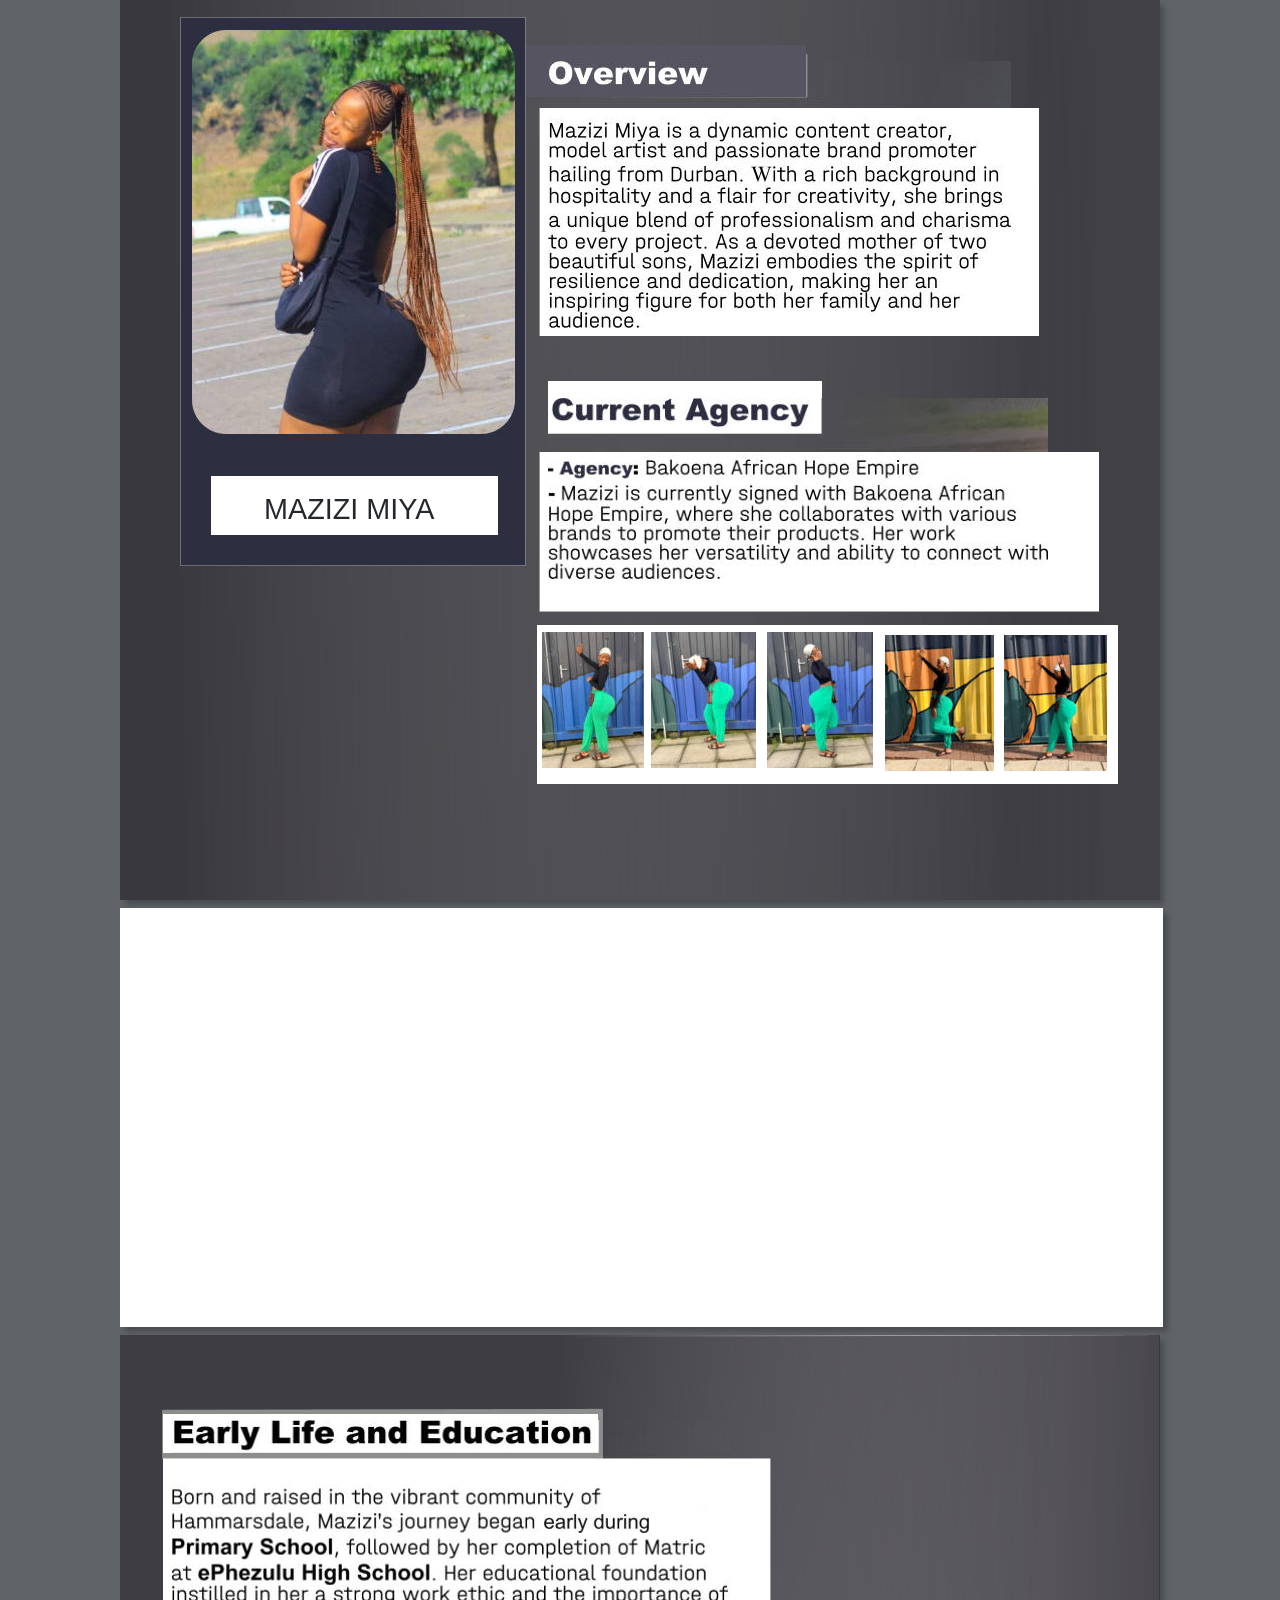
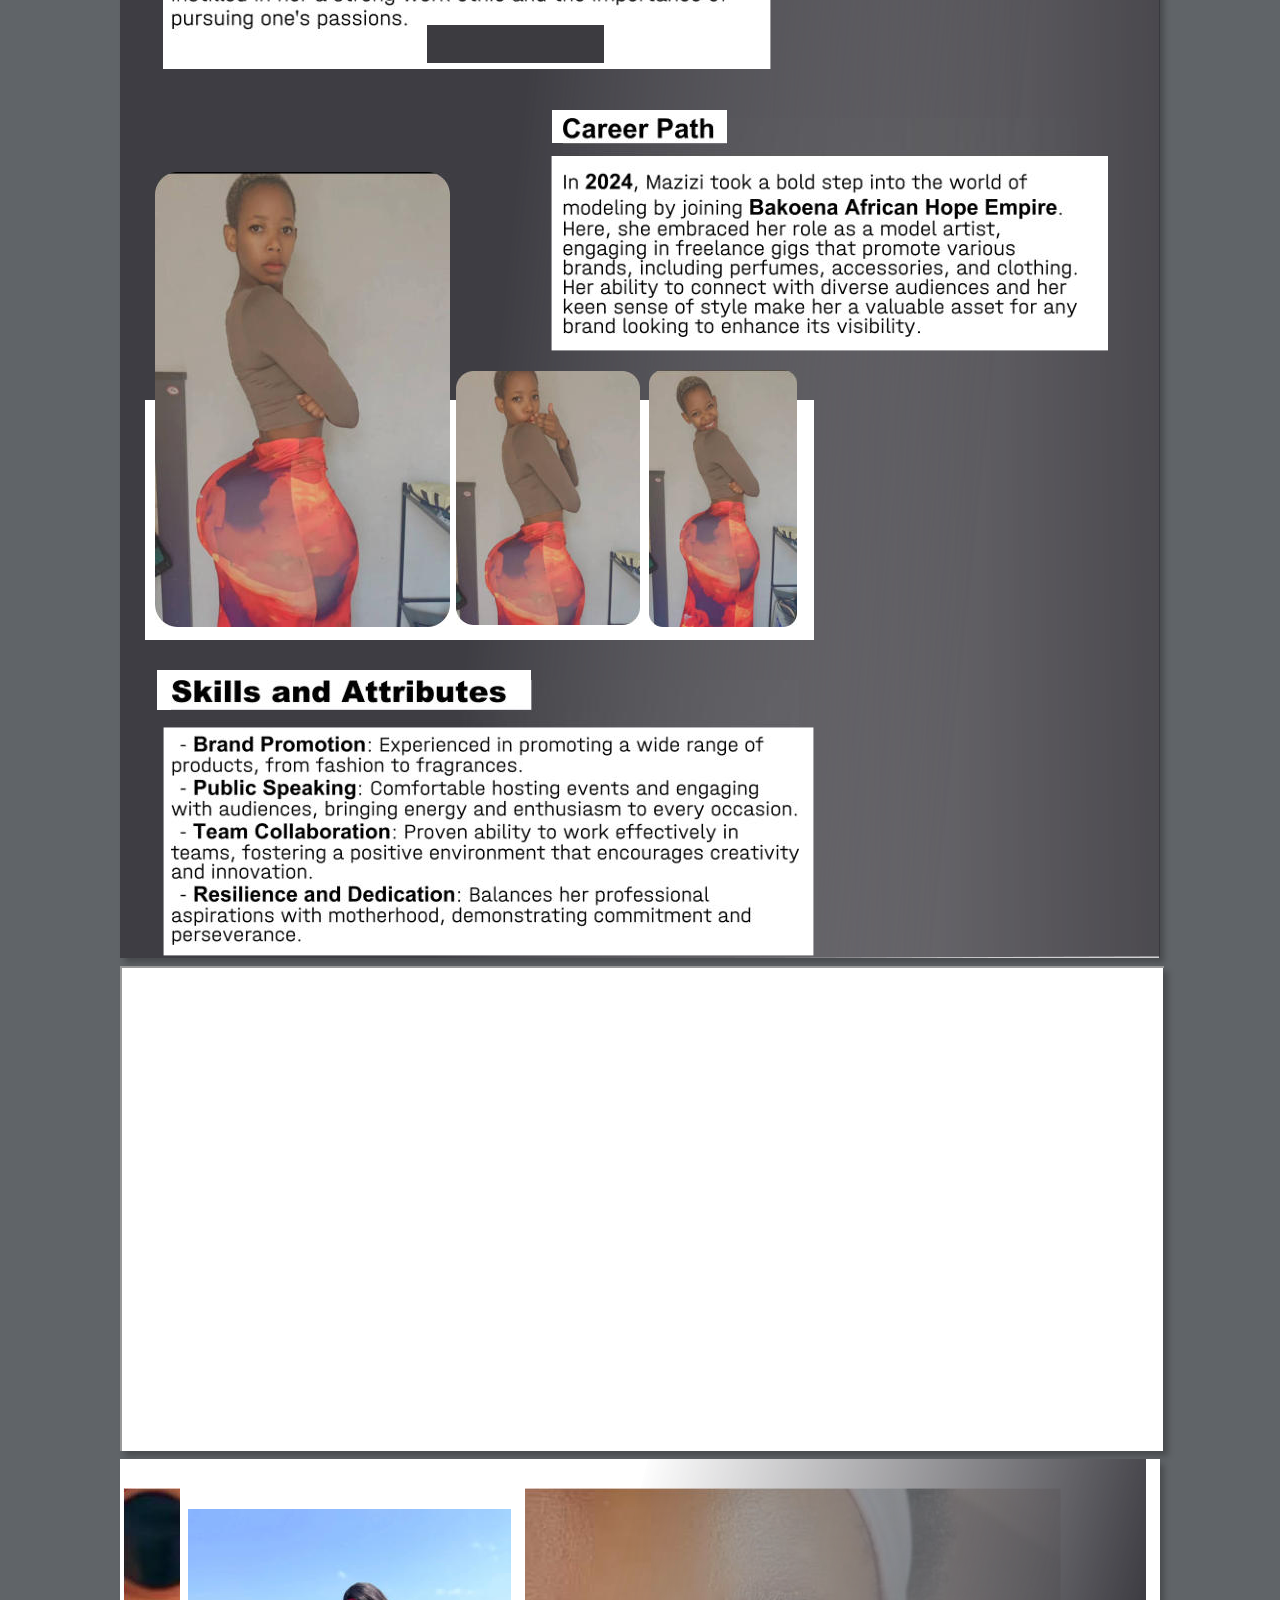
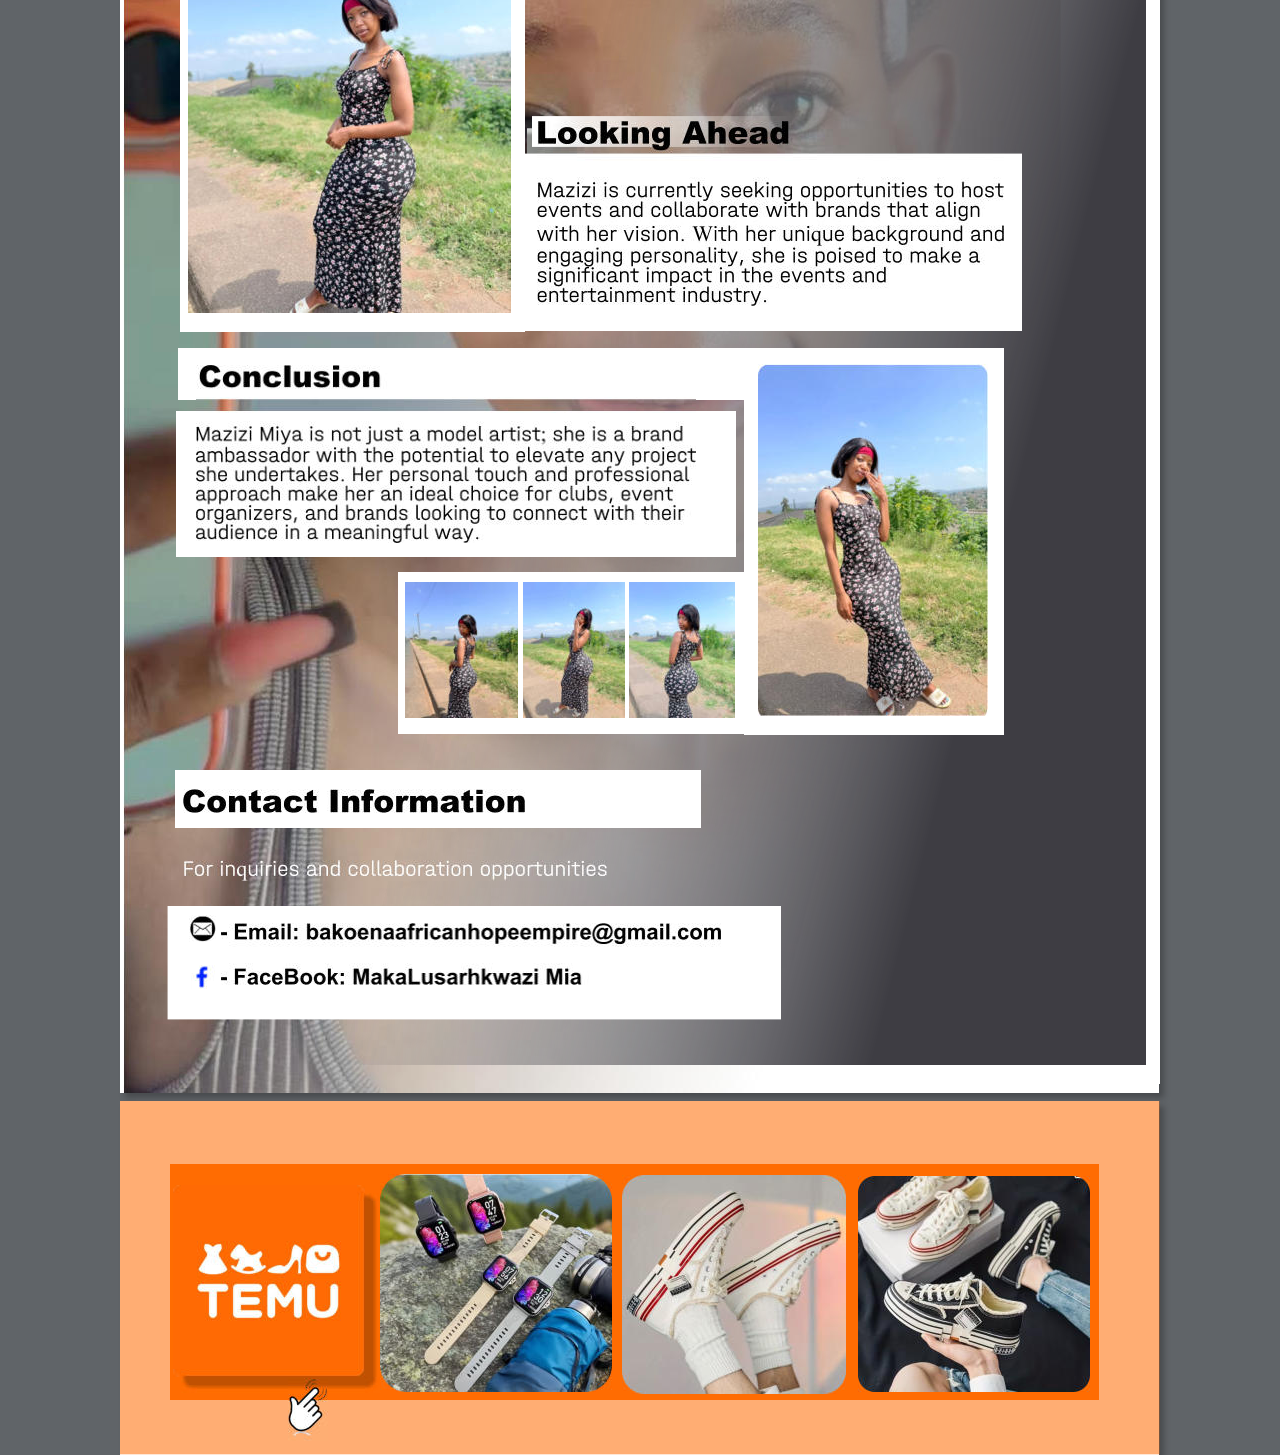
==== commit 3dff01ec: "Update index.html" ====
--- a/index.html
+++ b/index.html
@@ -55,7 +55,6 @@
 <div class="xr_group">
  <img class="xr_ap" src="Mazizi-Miya-ee_htm_files/193.png" alt="" title="" style="left:60px;top:17px;width:346px;height:549px;">
 </div>
- <img class="xr_ap" src="Mazizi-Miya-ee_htm_files/194.png" alt="" title="" style="left:723px;top:-10px;width:496px;height:908px;">
  <img class="xr_ap" src="Mazizi-Miya-ee_htm_files/195.jpg" alt="" title="" style="left:72px;top:30px;width:323px;height:404px;">
  <img class="xr_ap" src="Mazizi-Miya-ee_htm_files/196.png" alt="" title="" style="left:419px;top:108px;width:501px;height:229px;">
 <div class="xr_group">
@@ -203,4 +202,4 @@
 </div>
 <!--[if lt IE 7]><script src="Mazizi-Miya-ee_htm_files/png.js"></script><![endif]-->
 </body>
-</html>+</html>
